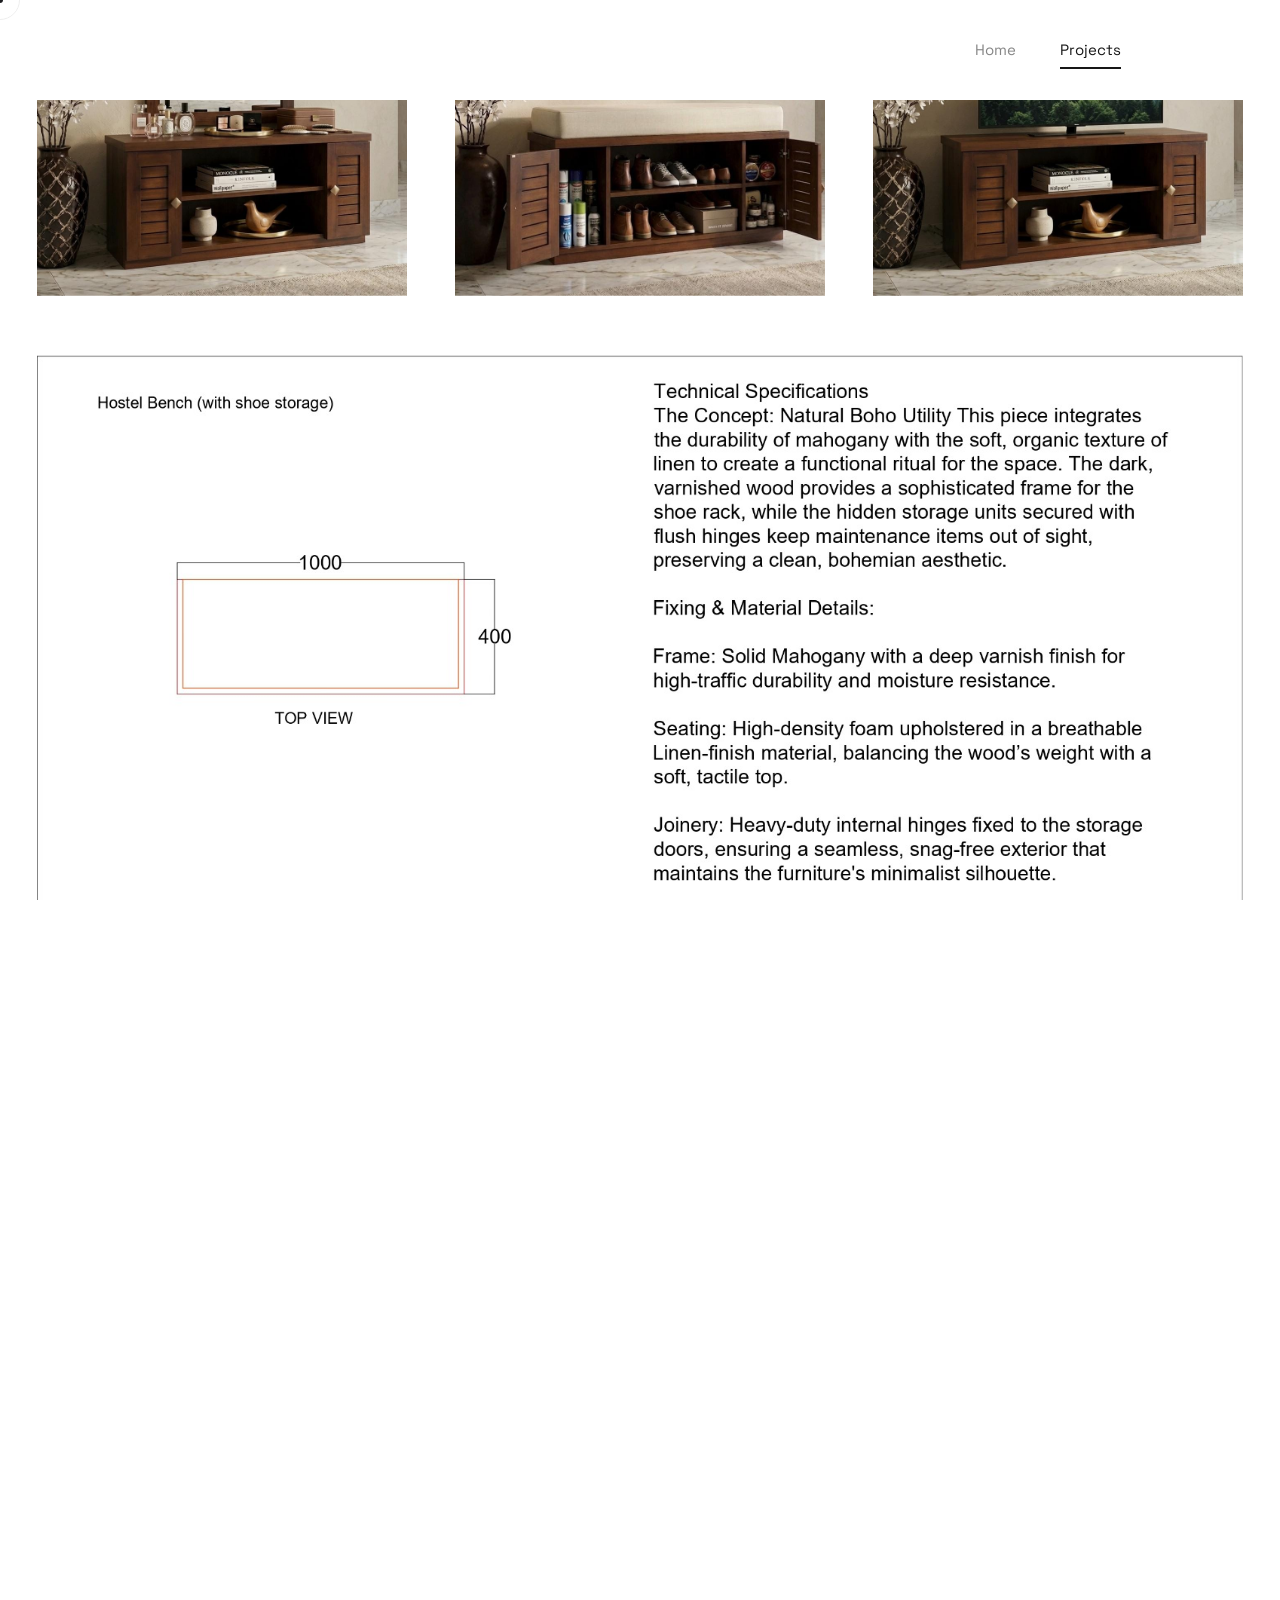
==== furniture-project.html @ e531a56d "Add files via upload" ====
<!DOCTYPE html>
<html lang="zxx">

<head>
    <meta charset="utf-8">
    <meta http-equiv="X-UA-Compatible" content="IE=edge">
    <meta name="viewport" content="width=device-width, initial-scale=1.0, user-scalable=0">

    <title>Fathima Mifrah | Portfolio | Furniture Project</title>

    <!--Favicon-->


    <!-- Bootstrap CSS -->
    <link href="assets/css/bootstrap.min.css" rel="stylesheet">
    <!-- Line Awesome CSS -->
    <link href="assets/css/line-awesome.min.css" rel="stylesheet">
    <!-- Font Awesome CSS -->
    <link href="assets/css/fontAwesomePro.css" rel="stylesheet">
    <!-- Animate CSS-->
    <link href="assets/css/animate.css" rel="stylesheet">
    <!-- Bar Filler CSS -->
    <link href="assets/css/barfiller.css" rel="stylesheet">
    <!-- Magnific Popup Video -->
    <link href="assets/css/magnific-popup.css" rel="stylesheet">
    <!-- Flaticon CSS -->
    <link href="assets/css/flaticon.css" rel="stylesheet">
    <!-- Owl Carousel CSS -->
    <link href="assets/css/owl.carousel.css" rel="stylesheet">
    <!-- Slick Slider CSS -->
    <link href="assets/css/slick.css" rel="stylesheet">
    <!-- Nice Select  -->
    <link href="assets/css/nice-select.css" rel="stylesheet">
    <!-- Back to Top -->
    <link href="assets/css/backToTop.css" rel="stylesheet">
    <!-- Metis Menu -->
    <link href="assets/css/metismenu.css" rel="stylesheet">
    <!-- Odometer CSS -->
    <link href="assets/css/odometer.min.css" rel="stylesheet">
    <!-- Style CSS -->
    <link href="assets/css/style.css" rel="stylesheet">


    <!-- jquery -->
    <script src="assets/js/jquery-3.6.0.min.js"></script>
</head>

<body>

    <!-- Pre-Loader -->
    <div id="loader"></div>

    <!-- Mouse Cursor  -->
    <div class="mouseCursor cursor-outer"></div>
    <div class="mouseCursor cursor-inner"><span>Drag</span></div>

    <div id="smooth-wrapper">

        <!-- Header Area  -->
        <div class="header-area">
            <div id="header-sticky">
                <div class="navigation">
                    <div class="container">
                        <div class="row align-items-center">
                            <div class="col-xl-5 col-lg-4 col-6">
                                <div class="logo">
                                    <a href="index.html" class="logo"></a>
                                </div>
                            </div>
                            <div class="col-xl-6 col-lg-7 d-none d-lg-block text-lg-end">
                                <div class="main-menu">
                                    <ul>
                                        <li><a class="navlink" href="index.html">Home</a>
                                        </li>
                                        <li class="active"><a class="navlink" href="#">Projects</a>
                                            <ul class="sub-menu">
                                                <li><a href="retail-project.html">Retail Project</a></li>
                                                <li><a href="hostel-project.html">Hostel Project</a></li>
                                                <li><a href="light-fittings.html">Light Fittings</a></li>
                                                <li><a href="furniture-project.html">Furniture Project</a></li>
                                            </ul>
                                        </li>
                                    </ul>
                                </div>
                            </div>
                            <!-- Mobile Menu -->
                            <div class="mobile-nav-bar col-6 d-block d-lg-none">
                                <div class="mobile-nav-wrap">
                                    <div id="hamburger">
                                        <i class="las la-bars"></i>
                                    </div>
                                    <!-- mobile menu - responsive menu  -->
                                    <div class="mobile-nav">
                                        <button type="button" class="close-nav">
                                            <i class="las la-times-circle"></i>
                                        </button>
                                        <nav class="sidebar-nav">
                                            <ul class="metismenu" id="mobile-menu">
                                                <li><a class="has-arrow" href="#">Homes</a>
                                                </li>
                                                <li><a class="has-arrow" href="#">projects</a>
                                                    <ul class="sub-menu">
                                                        <li><a href="retail-project.html">Retail Project</a></li>
                                                        <li><a href="hostel-project.html">Hostel Project</a></li>
                                                        <li><a href="light-fittings.html">Light Fittings</a></li>
                                                        <li><a href="furniture-project.html">Furniture Project</a></li>
                                                    </ul>
                                                </li>
                                            </ul>
                                        </nav>
                                        <div class="action-bar">
                                            <a href="mailto:mifrahmunzir18@gmail.com"><i
                                                    class="las la-envelope"></i>mifrahmunzir18@gmail.com</a>
                                            <a href="tel:+94707509409"><i class="fal fa-phone"></i>0707509409</a>
                                        </div>
                                    </div>
                                </div>
                            </div>
                        </div>
                    </div>
                </div>
            </div>
        </div>

        <div id="smooth-content">


            <!-- Project Details  -->
            <div class="project-details-wrap section-padding pt-0">
                <div class="container">
                    <div class="row gx-5 justify-content-around align-items-end mt-30">
                        <div class="col-xl-5 col-lg-6">
                            <div class="project-bg">
                                <img src="assets/img/project/furniture-5.jpeg" alt="">
                            </div>
                        </div>
                        <div class="col-xl-6 col-lg-6">
                            <div class="project-details-inner">
                                <div class="section-title">
                                    <h2>FURNITURE PROJECT</h2>
                                </div>
                                <div class="project-details-info">
                                    <div class="single-info">
                                        <h4>The Concept:</h4>
                                        <p>Natural Boho Utility This piece integrates the durability of mahogany with the soft, organic texture of linen to create a functional ritual for the space. The dark, varnished wood provides a sophisticated frame for the shoe rack, while the hidden storage units-secured with flush 
                                            hinges-keep maintenance items out of sight, preserving a clean, bohemian aesthetic.</p>
                                    </div>
                                    <div class="single-info">
                                        <h4>Fixing & Material Details:</h4>
                                        <p>Frame: Solid Mahogany with a deep varnish finish for high-traffic durability and moisture resistance.</p>
                                    </div>
                                </div>
                                <div class="project-desc">
                                    <p>
                                    </p>
                                </div>
                            </div>
                        </div>
                    </div>
                    
                    <div class="challenge-section section-padding pt-80">
                        <div class="row">
                            <div class="col-xl-12 text-end">
                            </div>
                            <div class="col-xl-12 col-lg-10">
                                <div class="section-title">
                                    <h2>The Earth Bench Credenza</h2>
                                </div>
                            </div>
                        </div>
                        <div class="row gx-5 align-items-end">
                            <div class="col-xl-4 col-lg-6 col-md-6">
                                <div class="challenge-img-two">
                                    <img src="assets/img/project/furniture-8.jpeg" alt="">
                                </div>
                            </div>
                            <div class="col-xl-4 col-lg-6 col-md-6">
                                <div class="challenge-img-two">
                                    <img src="assets/img/project/furniture-7.jpeg" alt="">
                                </div>
                            </div>
                            <div class="col-xl-4 col-lg-6 col-md-6">
                                <div class="challenge-img-two">
                                    <img src="assets/img/project/furniture-6.jpeg" alt="">
                                </div>
                            </div>
                            <div class="col-xl-12 col-lg-6 col-md-6">
                                <div class="challenge-img-two">
                                    <img src="assets/img/project/furniture-details-1.jpeg" alt="">
                                </div>
                            </div>
                        </div>
                    </div>
                    <hr>
                    <div class="challenge-section section-padding pt-50">
                        <div class="row">
                            <div class="col-xl-12 text-end">
                            </div>
                            <div class="col-xl-12 col-lg-10">
                                <div class="section-title">
                                    <h2>The Terra Mahogany Table</h2>
                                </div>
                            </div>
                        </div>
                        <div class="row gx-5 align-items-end">
                            <div class="col-xl-4 col-lg-6 col-md-6">
                                <div class="challenge-img-two">
                                    <img src="assets/img/project/furniture-9.jpeg" alt="">
                                </div>
                            </div>
                            <div class="col-xl-4 col-lg-6 col-md-6">
                                <div class="challenge-img-two">
                                    <img src="assets/img/project/furniture-10.jpeg" alt="">
                                </div>
                            </div>
                            <div class="col-xl-4 col-lg-6 col-md-6">
                                <div class="challenge-img-two">
                                    <img src="assets/img/project/furniture-11.jpeg" alt="">
                                </div>
                            </div>
                            <div class="col-xl-12 col-lg-6 col-md-6">
                                <div class="challenge-img-two">
                                    <img src="assets/img/project/furniture-details-2.jpeg" alt="">
                                </div>
                            </div>
                        </div>
                    </div>

                </div>
            </div>

            <!-- Footer Area -->
            <footer class="footer-area">
                <div class="container">
                    <div class="footer-up">
                        <div class="row gy-5">
                            <div class="col-lg-6 col-md-6 col-sm-12">
                                <a href="index.html" class="logo">Fathima Mifrah</a>
                                <p>Interior Architecture Portfolio
                                </p>
                            </div>
                            <div class="col-lg-6 col-md-6">
                                <div class="company-email">
                                    <a href="mailto:mifrahmunzir18@gmail.com">mifrahmunzir18@gmail.com</a>
                                </div>
                                <div class="phone-number">
                                    <a href="tel:+94707509409">0707509409</a>
                                </div>

                            </div>

                        </div>
                    </div>
                </div>
            </footer>


        </div>
    </div>

    <!-- back to top start -->
    <div class="progress-wrap">
        <svg class="progress-circle svg-content" width="100%" height="100%" viewBox="-1 -1 102 102">
            <path d="M50,1 a49,49 0 0,1 0,98 a49,49 0 0,1 0,-98" />
        </svg>
    </div>

    <!-- Popper JS -->
    <script src="assets/js/popper.min.js"></script>
    <!-- Bootstrap JS -->
    <script src="assets/js/bootstrap.min.js"></script>
    <!-- Wow JS -->
    <script src="assets/js/wow.min.js"></script>
    <!-- Pure Counter JS -->
    <script src="assets/js/pure-counter.js"></script>
    <!-- Owl Carousel JS -->
    <script src="assets/js/owl.carousel.min.js"></script>
    <!-- Slick Slider JS -->
    <script src="assets/js/slick.min.js"></script>
    <!-- Magnific Popup JS -->
    <script src="assets/js/magnific-popup.min.js"></script>
    <!-- Isotope JS -->
    <script src="assets/js/isotope-3.0.6-min.js"></script>
    <!-- Nice Select JS -->
    <script src="assets/js/jquery.nice-select.min.js"></script>
    <!-- Back To Top JS -->
    <script src="assets/js/backToTop.js"></script>
    <!-- Metis Menu JS -->
    <script src="assets/js/metismenu.js"></script>
    <!-- Progress Bar JS -->
    <script src="assets/js/jquery.barfiller.js"></script>
    <!-- Appear JS -->
    <script src="assets/js/jquery.appear.min.js"></script>
    <!-- Odometer JS -->
    <script src="assets/js/odometer.min.js"></script>
    <!-- GSAP Animation JS -->
    <script src="assets/js/gsap.min.js"></script>
    <script src="assets/js/gsap-scroll-to-plugin.js"></script>
    <script src="assets/js/SplitText.min.js"></script>
    <script src="assets/js/ScrollSmoother.min.js"></script>
    <script src="assets/js/ScrollTrigger.min.js"></script>
    <script src="assets/js/smoother-script.js"></script>
    <script src="assets/js/heading-animation.js"></script>
    <script src="assets/js/paragraph-animation.js"></script>
    <!-- Main JS -->
    <script src="assets/js/main.js"></script>

</body>

</html>
---- assets/css/line-awesome.min.css ----
.la,
.lab,
.lad,
.lal,
.lar,
.las {
    -moz-osx-font-smoothing: grayscale;
    -webkit-font-smoothing: antialiased;
    display: inline-block;
    font-style: normal;
    font-variant: normal;
    text-rendering: auto;
    line-height: 1
}

.la-lg {
    font-size: 1.33333em;
    line-height: .75em;
    vertical-align: -.0667em
}

.la-xs {
    font-size: .75em
}

.la-sm {
    font-size: .875em
}

.la-1x {
    font-size: 1em
}

.la-2x {
    font-size: 2em
}

.la-3x {
    font-size: 3em
}

.la-4x {
    font-size: 4em
}

.la-5x {
    font-size: 5em
}

.la-6x {
    font-size: 6em
}

.la-7x {
    font-size: 7em
}

.la-8x {
    font-size: 8em
}

.la-9x {
    font-size: 9em
}

.la-10x {
    font-size: 10em
}

.la-fw {
    text-align: center;
    width: 1.25em
}

.la-ul {
    list-style-type: none;
    margin-left: 2.5em;
    padding-left: 0
}

.la-ul>li {
    position: relative
}

.la-li {
    left: -2em;
    position: absolute;
    text-align: center;
    width: 2em;
    line-height: inherit
}

.la-border {
    border: solid .08em #eee;
    border-radius: .1em;
    padding: .2em .25em .15em
}

.la-pull-left {
    float: left
}

.la-pull-right {
    float: right
}

.la.la-pull-left,
.lab.la-pull-left,
.lal.la-pull-left,
.lar.la-pull-left,
.las.la-pull-left {
    margin-right: .3em
}

.la.la-pull-right,
.lab.la-pull-right,
.lal.la-pull-right,
.lar.la-pull-right,
.las.la-pull-right {
    margin-left: .3em
}

.la-spin {
    -webkit-animation: la-spin 2s infinite linear;
    animation: la-spin 2s infinite linear
}

.la-pulse {
    -webkit-animation: la-spin 1s infinite steps(8);
    animation: la-spin 1s infinite steps(8)
}

@-webkit-keyframes la-spin {
    0% {
        -webkit-transform: rotate(0);
        transform: rotate(0)
    }

    100% {
        -webkit-transform: rotate(360deg);
        transform: rotate(360deg)
    }
}

@keyframes la-spin {
    0% {
        -webkit-transform: rotate(0);
        transform: rotate(0)
    }

    100% {
        -webkit-transform: rotate(360deg);
        transform: rotate(360deg)
    }
}

.la-rotate-90 {
    -webkit-transform: rotate(90deg);
    transform: rotate(90deg)
}

.la-rotate-180 {
    -webkit-transform: rotate(180deg);
    transform: rotate(180deg)
}

.la-rotate-270 {
    -webkit-transform: rotate(270deg);
    transform: rotate(270deg)
}

.la-flip-horizontal {
    -webkit-transform: scale(-1, 1);
    transform: scale(-1, 1)
}

.la-flip-vertical {
    -webkit-transform: scale(1, -1);
    transform: scale(1, -1)
}

.la-flip-both,
.la-flip-horizontal.la-flip-vertical {
    -webkit-transform: scale(-1, -1);
    transform: scale(-1, -1)
}

:root .la-flip-both,
:root .la-flip-horizontal,
:root .la-flip-vertical,
:root .la-rotate-180,
:root .la-rotate-270,
:root .la-rotate-90 {
    -webkit-filter: none;
    filter: none
}

.la-stack {
    display: inline-block;
    height: 2em;
    line-height: 2em;
    position: relative;
    vertical-align: middle;
    width: 2.5em
}

.la-stack-1x,
.la-stack-2x {
    left: 0;
    position: absolute;
    text-align: center;
    width: 100%
}

.la-stack-1x {
    line-height: inherit
}

.la-stack-2x {
    font-size: 2em
}

.la-inverse {
    color: #fff
}

.la-500px:before {
    content: "\f26e"
}

.la-accessible-icon:before {
    content: "\f368"
}

.la-accusoft:before {
    content: "\f369"
}

.la-acquisitions-incorporated:before {
    content: "\f6af"
}

.la-ad:before {
    content: "\f641"
}

.la-address-book:before {
    content: "\f2b9"
}

.la-address-card:before {
    content: "\f2bb"
}

.la-adjust:before {
    content: "\f042"
}

.la-adn:before {
    content: "\f170"
}

.la-adobe:before {
    content: "\f778"
}

.la-adversal:before {
    content: "\f36a"
}

.la-affiliatetheme:before {
    content: "\f36b"
}

.la-air-freshener:before {
    content: "\f5d0"
}

.la-airbnb:before {
    content: "\f834"
}

.la-algolia:before {
    content: "\f36c"
}

.la-align-center:before {
    content: "\f037"
}

.la-align-justify:before {
    content: "\f039"
}

.la-align-left:before {
    content: "\f036"
}

.la-align-right:before {
    content: "\f038"
}

.la-alipay:before {
    content: "\f642"
}

.la-allergies:before {
    content: "\f461"
}

.la-amazon:before {
    content: "\f270"
}

.la-amazon-pay:before {
    content: "\f42c"
}

.la-ambulance:before {
    content: "\f0f9"
}

.la-american-sign-language-interpreting:before {
    content: "\f2a3"
}

.la-amilia:before {
    content: "\f36d"
}

.la-anchor:before {
    content: "\f13d"
}

.la-android:before {
    content: "\f17b"
}

.la-angellist:before {
    content: "\f209"
}

.la-angle-double-down:before {
    content: "\f103"
}

.la-angle-double-left:before {
    content: "\f100"
}

.la-angle-double-right:before {
    content: "\f101"
}

.la-angle-double-up:before {
    content: "\f102"
}

.la-angle-down:before {
    content: "\f107"
}

.la-angle-left:before {
    content: "\f104"
}

.la-angle-right:before {
    content: "\f105"
}

.la-angle-up:before {
    content: "\f106"
}

.la-angry:before {
    content: "\f556"
}

.la-angrycreative:before {
    content: "\f36e"
}

.la-angular:before {
    content: "\f420"
}

.la-ankh:before {
    content: "\f644"
}

.la-app-store:before {
    content: "\f36f"
}

.la-app-store-ios:before {
    content: "\f370"
}

.la-apper:before {
    content: "\f371"
}

.la-apple:before {
    content: "\f179"
}

.la-apple-alt:before {
    content: "\f5d1"
}

.la-apple-pay:before {
    content: "\f415"
}

.la-archive:before {
    content: "\f187"
}

.la-archway:before {
    content: "\f557"
}

.la-arrow-alt-circle-down:before {
    content: "\f358"
}

.la-arrow-alt-circle-left:before {
    content: "\f359"
}

.la-arrow-alt-circle-right:before {
    content: "\f35a"
}

.la-arrow-alt-circle-up:before {
    content: "\f35b"
}

.la-arrow-circle-down:before {
    content: "\f0ab"
}

.la-arrow-circle-left:before {
    content: "\f0a8"
}

.la-arrow-circle-right:before {
    content: "\f0a9"
}

.la-arrow-circle-up:before {
    content: "\f0aa"
}

.la-arrow-down:before {
    content: "\f063"
}

.la-arrow-left:before {
    content: "\f060"
}

.la-arrow-right:before {
    content: "\f061"
}

.la-arrow-up:before {
    content: "\f062"
}

.la-arrows-alt:before {
    content: "\f0b2"
}

.la-arrows-alt-h:before {
    content: "\f337"
}

.la-arrows-alt-v:before {
    content: "\f338"
}

.la-artstation:before {
    content: "\f77a"
}

.la-assistive-listening-systems:before {
    content: "\f2a2"
}

.la-asterisk:before {
    content: "\f069"
}

.la-asymmetrik:before {
    content: "\f372"
}

.la-at:before {
    content: "\f1fa"
}

.la-atlas:before {
    content: "\f558"
}

.la-atlassian:before {
    content: "\f77b"
}

.la-atom:before {
    content: "\f5d2"
}

.la-audible:before {
    content: "\f373"
}

.la-audio-description:before {
    content: "\f29e"
}

.la-autoprefixer:before {
    content: "\f41c"
}

.la-avianex:before {
    content: "\f374"
}

.la-aviato:before {
    content: "\f421"
}

.la-award:before {
    content: "\f559"
}

.la-aws:before {
    content: "\f375"
}

.la-baby:before {
    content: "\f77c"
}

.la-baby-carriage:before {
    content: "\f77d"
}

.la-backspace:before {
    content: "\f55a"
}

.la-backward:before {
    content: "\f04a"
}

.la-bacon:before {
    content: "\f7e5"
}

.la-balance-scale:before {
    content: "\f24e"
}

.la-balance-scale-left:before {
    content: "\f515"
}

.la-balance-scale-right:before {
    content: "\f516"
}

.la-ban:before {
    content: "\f05e"
}

.la-band-aid:before {
    content: "\f462"
}

.la-bandcamp:before {
    content: "\f2d5"
}

.la-barcode:before {
    content: "\f02a"
}

.la-bars:before {
    content: "\f0c9"
}

.la-baseball-ball:before {
    content: "\f433"
}

.la-basketball-ball:before {
    content: "\f434"
}

.la-bath:before {
    content: "\f2cd"
}

.la-battery-empty:before {
    content: "\f244"
}

.la-battery-full:before {
    content: "\f240"
}

.la-battery-half:before {
    content: "\f242"
}

.la-battery-quarter:before {
    content: "\f243"
}

.la-battery-three-quarters:before {
    content: "\f241"
}

.la-battle-net:before {
    content: "\f835"
}

.la-bed:before {
    content: "\f236"
}

.la-beer:before {
    content: "\f0fc"
}

.la-behance:before {
    content: "\f1b4"
}

.la-behance-square:before {
    content: "\f1b5"
}

.la-bell:before {
    content: "\f0f3"
}

.la-bell-slash:before {
    content: "\f1f6"
}

.la-bezier-curve:before {
    content: "\f55b"
}

.la-bible:before {
    content: "\f647"
}

.la-bicycle:before {
    content: "\f206"
}

.la-biking:before {
    content: "\f84a"
}

.la-bimobject:before {
    content: "\f378"
}

.la-binoculars:before {
    content: "\f1e5"
}

.la-biohazard:before {
    content: "\f780"
}

.la-birthday-cake:before {
    content: "\f1fd"
}

.la-bitbucket:before {
    content: "\f171"
}

.la-bitcoin:before {
    content: "\f379"
}

.la-bity:before {
    content: "\f37a"
}

.la-black-tie:before {
    content: "\f27e"
}

.la-blackberry:before {
    content: "\f37b"
}

.la-blender:before {
    content: "\f517"
}

.la-blender-phone:before {
    content: "\f6b6"
}

.la-blind:before {
    content: "\f29d"
}

.la-blog:before {
    content: "\f781"
}

.la-blogger:before {
    content: "\f37c"
}

.la-blogger-b:before {
    content: "\f37d"
}

.la-bluetooth:before {
    content: "\f293"
}

.la-bluetooth-b:before {
    content: "\f294"
}

.la-bold:before {
    content: "\f032"
}

.la-bolt:before {
    content: "\f0e7"
}

.la-bomb:before {
    content: "\f1e2"
}

.la-bone:before {
    content: "\f5d7"
}

.la-bong:before {
    content: "\f55c"
}

.la-book:before {
    content: "\f02d"
}

.la-book-dead:before {
    content: "\f6b7"
}

.la-book-medical:before {
    content: "\f7e6"
}

.la-book-open:before {
    content: "\f518"
}

.la-book-reader:before {
    content: "\f5da"
}

.la-bookmark:before {
    content: "\f02e"
}

.la-bootstrap:before {
    content: "\f836"
}

.la-border-all:before {
    content: "\f84c"
}

.la-border-none:before {
    content: "\f850"
}

.la-border-style:before {
    content: "\f853"
}

.la-bowling-ball:before {
    content: "\f436"
}

.la-box:before {
    content: "\f466"
}

.la-box-open:before {
    content: "\f49e"
}

.la-boxes:before {
    content: "\f468"
}

.la-braille:before {
    content: "\f2a1"
}

.la-brain:before {
    content: "\f5dc"
}

.la-bread-slice:before {
    content: "\f7ec"
}

.la-briefcase:before {
    content: "\f0b1"
}

.la-briefcase-medical:before {
    content: "\f469"
}

.la-broadcast-tower:before {
    content: "\f519"
}

.la-broom:before {
    content: "\f51a"
}

.la-brush:before {
    content: "\f55d"
}

.la-btc:before {
    content: "\f15a"
}

.la-buffer:before {
    content: "\f837"
}

.la-bug:before {
    content: "\f188"
}

.la-building:before {
    content: "\f1ad"
}

.la-bullhorn:before {
    content: "\f0a1"
}

.la-bullseye:before {
    content: "\f140"
}

.la-burn:before {
    content: "\f46a"
}

.la-buromobelexperte:before {
    content: "\f37f"
}

.la-bus:before {
    content: "\f207"
}

.la-bus-alt:before {
    content: "\f55e"
}

.la-business-time:before {
    content: "\f64a"
}

.la-buy-n-large:before {
    content: "\f8a6"
}

.la-buysellads:before {
    content: "\f20d"
}

.la-calculator:before {
    content: "\f1ec"
}

.la-calendar:before {
    content: "\f133"
}

.la-calendar-alt:before {
    content: "\f073"
}

.la-calendar-check:before {
    content: "\f274"
}

.la-calendar-day:before {
    content: "\f783"
}

.la-calendar-minus:before {
    content: "\f272"
}

.la-calendar-plus:before {
    content: "\f271"
}

.la-calendar-times:before {
    content: "\f273"
}

.la-calendar-week:before {
    content: "\f784"
}

.la-camera:before {
    content: "\f030"
}

.la-camera-retro:before {
    content: "\f083"
}

.la-campground:before {
    content: "\f6bb"
}

.la-canadian-maple-leaf:before {
    content: "\f785"
}

.la-candy-cane:before {
    content: "\f786"
}

.la-cannabis:before {
    content: "\f55f"
}

.la-capsules:before {
    content: "\f46b"
}

.la-car:before {
    content: "\f1b9"
}

.la-car-alt:before {
    content: "\f5de"
}

.la-car-battery:before {
    content: "\f5df"
}

.la-car-crash:before {
    content: "\f5e1"
}

.la-car-side:before {
    content: "\f5e4"
}

.la-caret-down:before {
    content: "\f0d7"
}

.la-caret-left:before {
    content: "\f0d9"
}

.la-caret-right:before {
    content: "\f0da"
}

.la-caret-square-down:before {
    content: "\f150"
}

.la-caret-square-left:before {
    content: "\f191"
}

.la-caret-square-right:before {
    content: "\f152"
}

.la-caret-square-up:before {
    content: "\f151"
}

.la-caret-up:before {
    content: "\f0d8"
}

.la-carrot:before {
    content: "\f787"
}

.la-cart-arrow-down:before {
    content: "\f218"
}

.la-cart-plus:before {
    content: "\f217"
}

.la-cash-register:before {
    content: "\f788"
}

.la-cat:before {
    content: "\f6be"
}

.la-cc-amazon-pay:before {
    content: "\f42d"
}

.la-cc-amex:before {
    content: "\f1f3"
}

.la-cc-apple-pay:before {
    content: "\f416"
}

.la-cc-diners-club:before {
    content: "\f24c"
}

.la-cc-discover:before {
    content: "\f1f2"
}

.la-cc-jcb:before {
    content: "\f24b"
}

.la-cc-mastercard:before {
    content: "\f1f1"
}

.la-cc-paypal:before {
    content: "\f1f4"
}

.la-cc-stripe:before {
    content: "\f1f5"
}

.la-cc-visa:before {
    content: "\f1f0"
}

.la-centercode:before {
    content: "\f380"
}

.la-centos:before {
    content: "\f789"
}

.la-certificate:before {
    content: "\f0a3"
}

.la-chair:before {
    content: "\f6c0"
}

.la-chalkboard:before {
    content: "\f51b"
}

.la-chalkboard-teacher:before {
    content: "\f51c"
}

.la-charging-station:before {
    content: "\f5e7"
}

.la-chart-area:before {
    content: "\f1fe"
}

.la-chart-bar:before {
    content: "\f080"
}

.la-chart-line:before {
    content: "\f201"
}

.la-chart-pie:before {
    content: "\f200"
}

.la-check:before {
    content: "\f00c"
}

.la-check-circle:before {
    content: "\f058"
}

.la-check-double:before {
    content: "\f560"
}

.la-check-square:before {
    content: "\f14a"
}

.la-cheese:before {
    content: "\f7ef"
}

.la-chess:before {
    content: "\f439"
}

.la-chess-bishop:before {
    content: "\f43a"
}

.la-chess-board:before {
    content: "\f43c"
}

.la-chess-king:before {
    content: "\f43f"
}

.la-chess-knight:before {
    content: "\f441"
}

.la-chess-pawn:before {
    content: "\f443"
}

.la-chess-queen:before {
    content: "\f445"
}

.la-chess-rook:before {
    content: "\f447"
}

.la-chevron-circle-down:before {
    content: "\f13a"
}

.la-chevron-circle-left:before {
    content: "\f137"
}

.la-chevron-circle-right:before {
    content: "\f138"
}

.la-chevron-circle-up:before {
    content: "\f139"
}

.la-chevron-down:before {
    content: "\f078"
}

.la-chevron-left:before {
    content: "\f053"
}

.la-chevron-right:before {
    content: "\f054"
}

.la-chevron-up:before {
    content: "\f077"
}

.la-child:before {
    content: "\f1ae"
}

.la-chrome:before {
    content: "\f268"
}

.la-chromecast:before {
    content: "\f838"
}

.la-church:before {
    content: "\f51d"
}

.la-circle:before {
    content: "\f111"
}

.la-circle-notch:before {
    content: "\f1ce"
}

.la-city:before {
    content: "\f64f"
}

.la-clinic-medical:before {
    content: "\f7f2"
}

.la-clipboard:before {
    content: "\f328"
}

.la-clipboard-check:before {
    content: "\f46c"
}

.la-clipboard-list:before {
    content: "\f46d"
}

.la-clock:before {
    content: "\f017"
}

.la-clone:before {
    content: "\f24d"
}

.la-closed-captioning:before {
    content: "\f20a"
}

.la-cloud:before {
    content: "\f0c2"
}

.la-cloud-download-alt:before {
    content: "\f381"
}

.la-cloud-meatball:before {
    content: "\f73b"
}

.la-cloud-moon:before {
    content: "\f6c3"
}

.la-cloud-moon-rain:before {
    content: "\f73c"
}

.la-cloud-rain:before {
    content: "\f73d"
}

.la-cloud-showers-heavy:before {
    content: "\f740"
}

.la-cloud-sun:before {
    content: "\f6c4"
}

.la-cloud-sun-rain:before {
    content: "\f743"
}

.la-cloud-upload-alt:before {
    content: "\f382"
}

.la-cloudscale:before {
    content: "\f383"
}

.la-cloudsmith:before {
    content: "\f384"
}

.la-cloudversify:before {
    content: "\f385"
}

.la-cocktail:before {
    content: "\f561"
}

.la-code:before {
    content: "\f121"
}

.la-code-branch:before {
    content: "\f126"
}

.la-codepen:before {
    content: "\f1cb"
}

.la-codiepie:before {
    content: "\f284"
}

.la-coffee:before {
    content: "\f0f4"
}

.la-cog:before {
    content: "\f013"
}

.la-cogs:before {
    content: "\f085"
}

.la-coins:before {
    content: "\f51e"
}

.la-columns:before {
    content: "\f0db"
}

.la-comment:before {
    content: "\f075"
}

.la-comment-alt:before {
    content: "\f27a"
}

.la-comment-dollar:before {
    content: "\f651"
}

.la-comment-dots:before {
    content: "\f4ad"
}

.la-comment-medical:before {
    content: "\f7f5"
}

.la-comment-slash:before {
    content: "\f4b3"
}

.la-comments:before {
    content: "\f086"
}

.la-comments-dollar:before {
    content: "\f653"
}

.la-compact-disc:before {
    content: "\f51f"
}

.la-compass:before {
    content: "\f14e"
}

.la-compress:before {
    content: "\f066"
}

.la-compress-arrows-alt:before {
    content: "\f78c"
}

.la-concierge-bell:before {
    content: "\f562"
}

.la-confluence:before {
    content: "\f78d"
}

.la-connectdevelop:before {
    content: "\f20e"
}

.la-contao:before {
    content: "\f26d"
}

.la-cookie:before {
    content: "\f563"
}

.la-cookie-bite:before {
    content: "\f564"
}

.la-copy:before {
    content: "\f0c5"
}

.la-copyright:before {
    content: "\f1f9"
}

.la-cotton-bureau:before {
    content: "\f89e"
}

.la-couch:before {
    content: "\f4b8"
}

.la-cpanel:before {
    content: "\f388"
}

.la-creative-commons:before {
    content: "\f25e"
}

.la-creative-commons-by:before {
    content: "\f4e7"
}

.la-creative-commons-nc:before {
    content: "\f4e8"
}

.la-creative-commons-nc-eu:before {
    content: "\f4e9"
}

.la-creative-commons-nc-jp:before {
    content: "\f4ea"
}

.la-creative-commons-nd:before {
    content: "\f4eb"
}

.la-creative-commons-pd:before {
    content: "\f4ec"
}

.la-creative-commons-pd-alt:before {
    content: "\f4ed"
}

.la-creative-commons-remix:before {
    content: "\f4ee"
}

.la-creative-commons-sa:before {
    content: "\f4ef"
}

.la-creative-commons-sampling:before {
    content: "\f4f0"
}

.la-creative-commons-sampling-plus:before {
    content: "\f4f1"
}

.la-creative-commons-share:before {
    content: "\f4f2"
}

.la-creative-commons-zero:before {
    content: "\f4f3"
}

.la-credit-card:before {
    content: "\f09d"
}

.la-critical-role:before {
    content: "\f6c9"
}

.la-crop:before {
    content: "\f125"
}

.la-crop-alt:before {
    content: "\f565"
}

.la-cross:before {
    content: "\f654"
}

.la-crosshairs:before {
    content: "\f05b"
}

.la-crow:before {
    content: "\f520"
}

.la-crown:before {
    content: "\f521"
}

.la-crutch:before {
    content: "\f7f7"
}

.la-css3:before {
    content: "\f13c"
}

.la-css3-alt:before {
    content: "\f38b"
}

.la-cube:before {
    content: "\f1b2"
}

.la-cubes:before {
    content: "\f1b3"
}

.la-cut:before {
    content: "\f0c4"
}

.la-cuttlefish:before {
    content: "\f38c"
}

.la-d-and-d:before {
    content: "\f38d"
}

.la-d-and-d-beyond:before {
    content: "\f6ca"
}

.la-dashcube:before {
    content: "\f210"
}

.la-database:before {
    content: "\f1c0"
}

.la-deaf:before {
    content: "\f2a4"
}

.la-delicious:before {
    content: "\f1a5"
}

.la-democrat:before {
    content: "\f747"
}

.la-deploydog:before {
    content: "\f38e"
}

.la-deskpro:before {
    content: "\f38f"
}

.la-desktop:before {
    content: "\f108"
}

.la-dev:before {
    content: "\f6cc"
}

.la-deviantart:before {
    content: "\f1bd"
}

.la-dharmachakra:before {
    content: "\f655"
}

.la-dhl:before {
    content: "\f790"
}

.la-diagnoses:before {
    content: "\f470"
}

.la-diaspora:before {
    content: "\f791"
}

.la-dice:before {
    content: "\f522"
}

.la-dice-d20:before {
    content: "\f6cf"
}

.la-dice-d6:before {
    content: "\f6d1"
}

.la-dice-five:before {
    content: "\f523"
}

.la-dice-four:before {
    content: "\f524"
}

.la-dice-one:before {
    content: "\f525"
}

.la-dice-six:before {
    content: "\f526"
}

.la-dice-three:before {
    content: "\f527"
}

.la-dice-two:before {
    content: "\f528"
}

.la-digg:before {
    content: "\f1a6"
}

.la-digital-ocean:before {
    content: "\f391"
}

.la-digital-tachograph:before {
    content: "\f566"
}

.la-directions:before {
    content: "\f5eb"
}

.la-discord:before {
    content: "\f392"
}

.la-discourse:before {
    content: "\f393"
}

.la-divide:before {
    content: "\f529"
}

.la-dizzy:before {
    content: "\f567"
}

.la-dna:before {
    content: "\f471"
}

.la-dochub:before {
    content: "\f394"
}

.la-docker:before {
    content: "\f395"
}

.la-dog:before {
    content: "\f6d3"
}

.la-dollar-sign:before {
    content: "\f155"
}

.la-dolly:before {
    content: "\f472"
}

.la-dolly-flatbed:before {
    content: "\f474"
}

.la-donate:before {
    content: "\f4b9"
}

.la-door-closed:before {
    content: "\f52a"
}

.la-door-open:before {
    content: "\f52b"
}

.la-dot-circle:before {
    content: "\f192"
}

.la-dove:before {
    content: "\f4ba"
}

.la-download:before {
    content: "\f019"
}

.la-draft2digital:before {
    content: "\f396"
}

.la-drafting-compass:before {
    content: "\f568"
}

.la-dragon:before {
    content: "\f6d5"
}

.la-draw-polygon:before {
    content: "\f5ee"
}

.la-dribbble:before {
    content: "\f17d"
}

.la-dribbble-square:before {
    content: "\f397"
}

.la-dropbox:before {
    content: "\f16b"
}

.la-drum:before {
    content: "\f569"
}

.la-drum-steelpan:before {
    content: "\f56a"
}

.la-drumstick-bite:before {
    content: "\f6d7"
}

.la-drupal:before {
    content: "\f1a9"
}

.la-dumbbell:before {
    content: "\f44b"
}

.la-dumpster:before {
    content: "\f793"
}

.la-dumpster-fire:before {
    content: "\f794"
}

.la-dungeon:before {
    content: "\f6d9"
}

.la-dyalog:before {
    content: "\f399"
}

.la-earlybirds:before {
    content: "\f39a"
}

.la-ebay:before {
    content: "\f4f4"
}

.la-edge:before {
    content: "\f282"
}

.la-edit:before {
    content: "\f044"
}

.la-egg:before {
    content: "\f7fb"
}

.la-eject:before {
    content: "\f052"
}

.la-elementor:before {
    content: "\f430"
}

.la-ellipsis-h:before {
    content: "\f141"
}

.la-ellipsis-v:before {
    content: "\f142"
}

.la-ello:before {
    content: "\f5f1"
}

.la-ember:before {
    content: "\f423"
}

.la-empire:before {
    content: "\f1d1"
}

.la-envelope:before {
    content: "\f0e0"
}

.la-envelope-open:before {
    content: "\f2b6"
}

.la-envelope-open-text:before {
    content: "\f658"
}

.la-envelope-square:before {
    content: "\f199"
}

.la-envira:before {
    content: "\f299"
}

.la-equals:before {
    content: "\f52c"
}

.la-eraser:before {
    content: "\f12d"
}

.la-erlang:before {
    content: "\f39d"
}

.la-ethereum:before {
    content: "\f42e"
}

.la-ethernet:before {
    content: "\f796"
}

.la-etsy:before {
    content: "\f2d7"
}

.la-euro-sign:before {
    content: "\f153"
}

.la-evernote:before {
    content: "\f839"
}

.la-exchange-alt:before {
    content: "\f362"
}

.la-exclamation:before {
    content: "\f12a"
}

.la-exclamation-circle:before {
    content: "\f06a"
}

.la-exclamation-triangle:before {
    content: "\f071"
}

.la-expand:before {
    content: "\f065"
}

.la-expand-arrows-alt:before {
    content: "\f31e"
}

.la-expeditedssl:before {
    content: "\f23e"
}

.la-external-link-alt:before {
    content: "\f35d"
}

.la-external-link-square-alt:before {
    content: "\f360"
}

.la-eye:before {
    content: "\f06e"
}

.la-eye-dropper:before {
    content: "\f1fb"
}

.la-eye-slash:before {
    content: "\f070"
}

.la-facebook:before {
    content: "\f09a"
}

.la-facebook-f:before {
    content: "\f39e"
}

.la-facebook-messenger:before {
    content: "\f39f"
}

.la-facebook-square:before {
    content: "\f082"
}

.la-fan:before {
    content: "\f863"
}

.la-fantasy-flight-games:before {
    content: "\f6dc"
}

.la-fast-backward:before {
    content: "\f049"
}

.la-fast-forward:before {
    content: "\f050"
}

.la-fax:before {
    content: "\f1ac"
}

.la-feather:before {
    content: "\f52d"
}

.la-feather-alt:before {
    content: "\f56b"
}

.la-fedex:before {
    content: "\f797"
}

.la-fedora:before {
    content: "\f798"
}

.la-female:before {
    content: "\f182"
}

.la-fighter-jet:before {
    content: "\f0fb"
}

.la-figma:before {
    content: "\f799"
}

.la-file:before {
    content: "\f15b"
}

.la-file-alt:before {
    content: "\f15c"
}

.la-file-archive:before {
    content: "\f1c6"
}

.la-file-audio:before {
    content: "\f1c7"
}

.la-file-code:before {
    content: "\f1c9"
}

.la-file-contract:before {
    content: "\f56c"
}

.la-file-csv:before {
    content: "\f6dd"
}

.la-file-download:before {
    content: "\f56d"
}

.la-file-excel:before {
    content: "\f1c3"
}

.la-file-export:before {
    content: "\f56e"
}

.la-file-image:before {
    content: "\f1c5"
}

.la-file-import:before {
    content: "\f56f"
}

.la-file-invoice:before {
    content: "\f570"
}

.la-file-invoice-dollar:before {
    content: "\f571"
}

.la-file-medical:before {
    content: "\f477"
}

.la-file-medical-alt:before {
    content: "\f478"
}

.la-file-pdf:before {
    content: "\f1c1"
}

.la-file-powerpoint:before {
    content: "\f1c4"
}

.la-file-prescription:before {
    content: "\f572"
}

.la-file-signature:before {
    content: "\f573"
}

.la-file-upload:before {
    content: "\f574"
}

.la-file-video:before {
    content: "\f1c8"
}

.la-file-word:before {
    content: "\f1c2"
}

.la-fill:before {
    content: "\f575"
}

.la-fill-drip:before {
    content: "\f576"
}

.la-film:before {
    content: "\f008"
}

.la-filter:before {
    content: "\f0b0"
}

.la-fingerprint:before {
    content: "\f577"
}

.la-fire:before {
    content: "\f06d"
}

.la-fire-alt:before {
    content: "\f7e4"
}

.la-fire-extinguisher:before {
    content: "\f134"
}

.la-firefox:before {
    content: "\f269"
}

.la-first-aid:before {
    content: "\f479"
}

.la-first-order:before {
    content: "\f2b0"
}

.la-first-order-alt:before {
    content: "\f50a"
}

.la-firstdraft:before {
    content: "\f3a1"
}

.la-fish:before {
    content: "\f578"
}

.la-fist-raised:before {
    content: "\f6de"
}

.la-flag:before {
    content: "\f024"
}

.la-flag-checkered:before {
    content: "\f11e"
}

.la-flag-usa:before {
    content: "\f74d"
}

.la-flask:before {
    content: "\f0c3"
}

.la-flickr:before {
    content: "\f16e"
}

.la-flipboard:before {
    content: "\f44d"
}

.la-flushed:before {
    content: "\f579"
}

.la-fly:before {
    content: "\f417"
}

.la-folder:before {
    content: "\f07b"
}

.la-folder-minus:before {
    content: "\f65d"
}

.la-folder-open:before {
    content: "\f07c"
}

.la-folder-plus:before {
    content: "\f65e"
}

.la-font:before {
    content: "\f031"
}

.la-font-awesome:before {
    content: "\f2b4"
}

.la-font-awesome-alt:before {
    content: "\f35c"
}

.la-font-awesome-flag:before {
    content: "\f425"
}

.la-font-awesome-logo-full:before {
    content: "\f4e6"
}

.la-fonticons:before {
    content: "\f280"
}

.la-fonticons-fi:before {
    content: "\f3a2"
}

.la-football-ball:before {
    content: "\f44e"
}

.la-fort-awesome:before {
    content: "\f286"
}

.la-fort-awesome-alt:before {
    content: "\f3a3"
}

.la-forumbee:before {
    content: "\f211"
}

.la-forward:before {
    content: "\f04e"
}

.la-foursquare:before {
    content: "\f180"
}

.la-free-code-camp:before {
    content: "\f2c5"
}

.la-freebsd:before {
    content: "\f3a4"
}

.la-frog:before {
    content: "\f52e"
}

.la-frown:before {
    content: "\f119"
}

.la-frown-open:before {
    content: "\f57a"
}

.la-fulcrum:before {
    content: "\f50b"
}

.la-funnel-dollar:before {
    content: "\f662"
}

.la-futbol:before {
    content: "\f1e3"
}

.la-galactic-republic:before {
    content: "\f50c"
}

.la-galactic-senate:before {
    content: "\f50d"
}

.la-gamepad:before {
    content: "\f11b"
}

.la-gas-pump:before {
    content: "\f52f"
}

.la-gavel:before {
    content: "\f0e3"
}

.la-gem:before {
    content: "\f3a5"
}

.la-genderless:before {
    content: "\f22d"
}

.la-get-pocket:before {
    content: "\f265"
}

.la-gg:before {
    content: "\f260"
}

.la-gg-circle:before {
    content: "\f261"
}

.la-ghost:before {
    content: "\f6e2"
}

.la-gift:before {
    content: "\f06b"
}

.la-gifts:before {
    content: "\f79c"
}

.la-git:before {
    content: "\f1d3"
}

.la-git-alt:before {
    content: "\f841"
}

.la-git-square:before {
    content: "\f1d2"
}

.la-github:before {
    content: "\f09b"
}

.la-github-alt:before {
    content: "\f113"
}

.la-github-square:before {
    content: "\f092"
}

.la-gitkraken:before {
    content: "\f3a6"
}

.la-gitlab:before {
    content: "\f296"
}

.la-gitter:before {
    content: "\f426"
}

.la-glass-cheers:before {
    content: "\f79f"
}

.la-glass-martini:before {
    content: "\f000"
}

.la-glass-martini-alt:before {
    content: "\f57b"
}

.la-glass-whiskey:before {
    content: "\f7a0"
}

.la-glasses:before {
    content: "\f530"
}

.la-glide:before {
    content: "\f2a5"
}

.la-glide-g:before {
    content: "\f2a6"
}

.la-globe:before {
    content: "\f0ac"
}

.la-globe-africa:before {
    content: "\f57c"
}

.la-globe-americas:before {
    content: "\f57d"
}

.la-globe-asia:before {
    content: "\f57e"
}

.la-globe-europe:before {
    content: "\f7a2"
}

.la-gofore:before {
    content: "\f3a7"
}

.la-golf-ball:before {
    content: "\f450"
}

.la-goodreads:before {
    content: "\f3a8"
}

.la-goodreads-g:before {
    content: "\f3a9"
}

.la-google:before {
    content: "\f1a0"
}

.la-google-drive:before {
    content: "\f3aa"
}

.la-google-play:before {
    content: "\f3ab"
}

.la-google-plus:before {
    content: "\f2b3"
}

.la-google-plus-g:before {
    content: "\f0d5"
}

.la-google-plus-square:before {
    content: "\f0d4"
}

.la-google-wallet:before {
    content: "\f1ee"
}

.la-gopuram:before {
    content: "\f664"
}

.la-graduation-cap:before {
    content: "\f19d"
}

.la-gratipay:before {
    content: "\f184"
}

.la-grav:before {
    content: "\f2d6"
}

.la-greater-than:before {
    content: "\f531"
}

.la-greater-than-equal:before {
    content: "\f532"
}

.la-grimace:before {
    content: "\f57f"
}

.la-grin:before {
    content: "\f580"
}

.la-grin-alt:before {
    content: "\f581"
}

.la-grin-beam:before {
    content: "\f582"
}

.la-grin-beam-sweat:before {
    content: "\f583"
}

.la-grin-hearts:before {
    content: "\f584"
}

.la-grin-squint:before {
    content: "\f585"
}

.la-grin-squint-tears:before {
    content: "\f586"
}

.la-grin-stars:before {
    content: "\f587"
}

.la-grin-tears:before {
    content: "\f588"
}

.la-grin-tongue:before {
    content: "\f589"
}

.la-grin-tongue-squint:before {
    content: "\f58a"
}

.la-grin-tongue-wink:before {
    content: "\f58b"
}

.la-grin-wink:before {
    content: "\f58c"
}

.la-grip-horizontal:before {
    content: "\f58d"
}

.la-grip-lines:before {
    content: "\f7a4"
}

.la-grip-lines-vertical:before {
    content: "\f7a5"
}

.la-grip-vertical:before {
    content: "\f58e"
}

.la-gripfire:before {
    content: "\f3ac"
}

.la-grunt:before {
    content: "\f3ad"
}

.la-guitar:before {
    content: "\f7a6"
}

.la-gulp:before {
    content: "\f3ae"
}

.la-h-square:before {
    content: "\f0fd"
}

.la-hacker-news:before {
    content: "\f1d4"
}

.la-hacker-news-square:before {
    content: "\f3af"
}

.la-hackerrank:before {
    content: "\f5f7"
}

.la-hamburger:before {
    content: "\f805"
}

.la-hammer:before {
    content: "\f6e3"
}

.la-hamsa:before {
    content: "\f665"
}

.la-hand-holding:before {
    content: "\f4bd"
}

.la-hand-holding-heart:before {
    content: "\f4be"
}

.la-hand-holding-usd:before {
    content: "\f4c0"
}

.la-hand-lizard:before {
    content: "\f258"
}

.la-hand-middle-finger:before {
    content: "\f806"
}

.la-hand-paper:before {
    content: "\f256"
}

.la-hand-peace:before {
    content: "\f25b"
}

.la-hand-point-down:before {
    content: "\f0a7"
}

.la-hand-point-left:before {
    content: "\f0a5"
}

.la-hand-point-right:before {
    content: "\f0a4"
}

.la-hand-point-up:before {
    content: "\f0a6"
}

.la-hand-pointer:before {
    content: "\f25a"
}

.la-hand-rock:before {
    content: "\f255"
}

.la-hand-scissors:before {
    content: "\f257"
}

.la-hand-spock:before {
    content: "\f259"
}

.la-hands:before {
    content: "\f4c2"
}

.la-hands-helping:before {
    content: "\f4c4"
}

.la-handshake:before {
    content: "\f2b5"
}

.la-hanukiah:before {
    content: "\f6e6"
}

.la-hard-hat:before {
    content: "\f807"
}

.la-hashtag:before {
    content: "\f292"
}

.la-hat-cowboy:before {
    content: "\f8c0"
}

.la-hat-cowboy-side:before {
    content: "\f8c1"
}

.la-hat-wizard:before {
    content: "\f6e8"
}

.la-haykal:before {
    content: "\f666"
}

.la-hdd:before {
    content: "\f0a0"
}

.la-heading:before {
    content: "\f1dc"
}

.la-headphones:before {
    content: "\f025"
}

.la-headphones-alt:before {
    content: "\f58f"
}

.la-headset:before {
    content: "\f590"
}

.la-heart:before {
    content: "\f004"
}

.la-heart-broken:before {
    content: "\f7a9"
}

.la-heartbeat:before {
    content: "\f21e"
}

.la-helicopter:before {
    content: "\f533"
}

.la-highlighter:before {
    content: "\f591"
}

.la-hiking:before {
    content: "\f6ec"
}

.la-hippo:before {
    content: "\f6ed"
}

.la-hips:before {
    content: "\f452"
}

.la-hire-a-helper:before {
    content: "\f3b0"
}

.la-history:before {
    content: "\f1da"
}

.la-hockey-puck:before {
    content: "\f453"
}

.la-holly-berry:before {
    content: "\f7aa"
}

.la-home:before {
    content: "\f015"
}

.la-hooli:before {
    content: "\f427"
}

.la-hornbill:before {
    content: "\f592"
}

.la-horse:before {
    content: "\f6f0"
}

.la-horse-head:before {
    content: "\f7ab"
}

.la-hospital:before {
    content: "\f0f8"
}

.la-hospital-alt:before {
    content: "\f47d"
}

.la-hospital-symbol:before {
    content: "\f47e"
}

.la-hot-tub:before {
    content: "\f593"
}

.la-hotdog:before {
    content: "\f80f"
}

.la-hotel:before {
    content: "\f594"
}

.la-hotjar:before {
    content: "\f3b1"
}

.la-hourglass:before {
    content: "\f254"
}

.la-hourglass-end:before {
    content: "\f253"
}

.la-hourglass-half:before {
    content: "\f252"
}

.la-hourglass-start:before {
    content: "\f251"
}

.la-house-damage:before {
    content: "\f6f1"
}

.la-houzz:before {
    content: "\f27c"
}

.la-hryvnia:before {
    content: "\f6f2"
}

.la-html5:before {
    content: "\f13b"
}

.la-hubspot:before {
    content: "\f3b2"
}

.la-i-cursor:before {
    content: "\f246"
}

.la-ice-cream:before {
    content: "\f810"
}

.la-icicles:before {
    content: "\f7ad"
}

.la-icons:before {
    content: "\f86d"
}

.la-id-badge:before {
    content: "\f2c1"
}

.la-id-card:before {
    content: "\f2c2"
}

.la-id-card-alt:before {
    content: "\f47f"
}

.la-igloo:before {
    content: "\f7ae"
}

.la-image:before {
    content: "\f03e"
}

.la-images:before {
    content: "\f302"
}

.la-imdb:before {
    content: "\f2d8"
}

.la-inbox:before {
    content: "\f01c"
}

.la-indent:before {
    content: "\f03c"
}

.la-industry:before {
    content: "\f275"
}

.la-infinity:before {
    content: "\f534"
}

.la-info:before {
    content: "\f129"
}

.la-info-circle:before {
    content: "\f05a"
}

.la-instagram:before {
    content: "\f16d"
}

.la-intercom:before {
    content: "\f7af"
}

.la-internet-explorer:before {
    content: "\f26b"
}

.la-invision:before {
    content: "\f7b0"
}

.la-ioxhost:before {
    content: "\f208"
}

.la-italic:before {
    content: "\f033"
}

.la-itch-io:before {
    content: "\f83a"
}

.la-itunes:before {
    content: "\f3b4"
}

.la-itunes-note:before {
    content: "\f3b5"
}

.la-java:before {
    content: "\f4e4"
}

.la-jedi:before {
    content: "\f669"
}

.la-jedi-order:before {
    content: "\f50e"
}

.la-jenkins:before {
    content: "\f3b6"
}

.la-jira:before {
    content: "\f7b1"
}

.la-joget:before {
    content: "\f3b7"
}

.la-joint:before {
    content: "\f595"
}

.la-joomla:before {
    content: "\f1aa"
}

.la-journal-whills:before {
    content: "\f66a"
}

.la-js:before {
    content: "\f3b8"
}

.la-js-square:before {
    content: "\f3b9"
}

.la-jsfiddle:before {
    content: "\f1cc"
}

.la-kaaba:before {
    content: "\f66b"
}

.la-kaggle:before {
    content: "\f5fa"
}

.la-key:before {
    content: "\f084"
}

.la-keybase:before {
    content: "\f4f5"
}

.la-keyboard:before {
    content: "\f11c"
}

.la-keycdn:before {
    content: "\f3ba"
}

.la-khanda:before {
    content: "\f66d"
}

.la-kickstarter:before {
    content: "\f3bb"
}

.la-kickstarter-k:before {
    content: "\f3bc"
}

.la-kiss:before {
    content: "\f596"
}

.la-kiss-beam:before {
    content: "\f597"
}

.la-kiss-wink-heart:before {
    content: "\f598"
}

.la-kiwi-bird:before {
    content: "\f535"
}

.la-korvue:before {
    content: "\f42f"
}

.la-landmark:before {
    content: "\f66f"
}

.la-language:before {
    content: "\f1ab"
}

.la-laptop:before {
    content: "\f109"
}

.la-laptop-code:before {
    content: "\f5fc"
}

.la-laptop-medical:before {
    content: "\f812"
}

.la-laravel:before {
    content: "\f3bd"
}

.la-lastfm:before {
    content: "\f202"
}

.la-lastfm-square:before {
    content: "\f203"
}

.la-laugh:before {
    content: "\f599"
}

.la-laugh-beam:before {
    content: "\f59a"
}

.la-laugh-squint:before {
    content: "\f59b"
}

.la-laugh-wink:before {
    content: "\f59c"
}

.la-layer-group:before {
    content: "\f5fd"
}

.la-leaf:before {
    content: "\f06c"
}

.la-leanpub:before {
    content: "\f212"
}

.la-lemon:before {
    content: "\f094"
}

.la-less:before {
    content: "\f41d"
}

.la-less-than:before {
    content: "\f536"
}

.la-less-than-equal:before {
    content: "\f537"
}

.la-level-down-alt:before {
    content: "\f3be"
}

.la-level-up-alt:before {
    content: "\f3bf"
}

.la-life-ring:before {
    content: "\f1cd"
}

.la-lightbulb:before {
    content: "\f0eb"
}

.la-line:before {
    content: "\f3c0"
}

.la-link:before {
    content: "\f0c1"
}

.la-linkedin:before {
    content: "\f08c"
}

.la-linkedin-in:before {
    content: "\f0e1"
}

.la-linode:before {
    content: "\f2b8"
}

.la-linux:before {
    content: "\f17c"
}

.la-lira-sign:before {
    content: "\f195"
}

.la-list:before {
    content: "\f03a"
}

.la-list-alt:before {
    content: "\f022"
}

.la-list-ol:before {
    content: "\f0cb"
}

.la-list-ul:before {
    content: "\f0ca"
}

.la-location-arrow:before {
    content: "\f124"
}

.la-lock:before {
    content: "\f023"
}

.la-lock-open:before {
    content: "\f3c1"
}

.la-long-arrow-alt-down:before {
    content: "\f309"
}

.la-long-arrow-alt-left:before {
    content: "\f30a"
}

.la-long-arrow-alt-right:before {
    content: "\f30b"
}

.la-long-arrow-alt-up:before {
    content: "\f30c"
}

.la-low-vision:before {
    content: "\f2a8"
}

.la-luggage-cart:before {
    content: "\f59d"
}

.la-lyft:before {
    content: "\f3c3"
}

.la-magento:before {
    content: "\f3c4"
}

.la-magic:before {
    content: "\f0d0"
}

.la-magnet:before {
    content: "\f076"
}

.la-mail-bulk:before {
    content: "\f674"
}

.la-mailchimp:before {
    content: "\f59e"
}

.la-male:before {
    content: "\f183"
}

.la-mandalorian:before {
    content: "\f50f"
}

.la-map:before {
    content: "\f279"
}

.la-map-marked:before {
    content: "\f59f"
}

.la-map-marked-alt:before {
    content: "\f5a0"
}

.la-map-marker:before {
    content: "\f041"
}

.la-map-marker-alt:before {
    content: "\f3c5"
}

.la-map-pin:before {
    content: "\f276"
}

.la-map-signs:before {
    content: "\f277"
}

.la-markdown:before {
    content: "\f60f"
}

.la-marker:before {
    content: "\f5a1"
}

.la-mars:before {
    content: "\f222"
}

.la-mars-double:before {
    content: "\f227"
}

.la-mars-stroke:before {
    content: "\f229"
}

.la-mars-stroke-h:before {
    content: "\f22b"
}

.la-mars-stroke-v:before {
    content: "\f22a"
}

.la-mask:before {
    content: "\f6fa"
}

.la-mastodon:before {
    content: "\f4f6"
}

.la-maxcdn:before {
    content: "\f136"
}

.la-mdb:before {
    content: "\f8ca"
}

.la-medal:before {
    content: "\f5a2"
}

.la-medapps:before {
    content: "\f3c6"
}

.la-medium:before {
    content: "\f23a"
}

.la-medium-m:before {
    content: "\f3c7"
}

.la-medkit:before {
    content: "\f0fa"
}

.la-medrt:before {
    content: "\f3c8"
}

.la-meetup:before {
    content: "\f2e0"
}

.la-megaport:before {
    content: "\f5a3"
}

.la-meh:before {
    content: "\f11a"
}

.la-meh-blank:before {
    content: "\f5a4"
}

.la-meh-rolling-eyes:before {
    content: "\f5a5"
}

.la-memory:before {
    content: "\f538"
}

.la-mendeley:before {
    content: "\f7b3"
}

.la-menorah:before {
    content: "\f676"
}

.la-mercury:before {
    content: "\f223"
}

.la-meteor:before {
    content: "\f753"
}

.la-microchip:before {
    content: "\f2db"
}

.la-microphone:before {
    content: "\f130"
}

.la-microphone-alt:before {
    content: "\f3c9"
}

.la-microphone-alt-slash:before {
    content: "\f539"
}

.la-microphone-slash:before {
    content: "\f131"
}

.la-microscope:before {
    content: "\f610"
}

.la-microsoft:before {
    content: "\f3ca"
}

.la-minus:before {
    content: "\f068"
}

.la-minus-circle:before {
    content: "\f056"
}

.la-minus-square:before {
    content: "\f146"
}

.la-mitten:before {
    content: "\f7b5"
}

.la-mix:before {
    content: "\f3cb"
}

.la-mixcloud:before {
    content: "\f289"
}

.la-mizuni:before {
    content: "\f3cc"
}

.la-mobile:before {
    content: "\f10b"
}

.la-mobile-alt:before {
    content: "\f3cd"
}

.la-modx:before {
    content: "\f285"
}

.la-monero:before {
    content: "\f3d0"
}

.la-money-bill:before {
    content: "\f0d6"
}

.la-money-bill-alt:before {
    content: "\f3d1"
}

.la-money-bill-wave:before {
    content: "\f53a"
}

.la-money-bill-wave-alt:before {
    content: "\f53b"
}

.la-money-check:before {
    content: "\f53c"
}

.la-money-check-alt:before {
    content: "\f53d"
}

.la-monument:before {
    content: "\f5a6"
}

.la-moon:before {
    content: "\f186"
}

.la-mortar-pestle:before {
    content: "\f5a7"
}

.la-mosque:before {
    content: "\f678"
}

.la-motorcycle:before {
    content: "\f21c"
}

.la-mountain:before {
    content: "\f6fc"
}

.la-mouse:before {
    content: "\f8cc"
}

.la-mouse-pointer:before {
    content: "\f245"
}

.la-mug-hot:before {
    content: "\f7b6"
}

.la-music:before {
    content: "\f001"
}

.la-napster:before {
    content: "\f3d2"
}

.la-neos:before {
    content: "\f612"
}

.la-network-wired:before {
    content: "\f6ff"
}

.la-neuter:before {
    content: "\f22c"
}

.la-newspaper:before {
    content: "\f1ea"
}

.la-nimblr:before {
    content: "\f5a8"
}

.la-node:before {
    content: "\f419"
}

.la-node-js:before {
    content: "\f3d3"
}

.la-not-equal:before {
    content: "\f53e"
}

.la-notes-medical:before {
    content: "\f481"
}

.la-npm:before {
    content: "\f3d4"
}

.la-ns8:before {
    content: "\f3d5"
}

.la-nutritionix:before {
    content: "\f3d6"
}

.la-object-group:before {
    content: "\f247"
}

.la-object-ungroup:before {
    content: "\f248"
}

.la-odnoklassniki:before {
    content: "\f263"
}

.la-odnoklassniki-square:before {
    content: "\f264"
}

.la-oil-can:before {
    content: "\f613"
}

.la-old-republic:before {
    content: "\f510"
}

.la-om:before {
    content: "\f679"
}

.la-opencart:before {
    content: "\f23d"
}

.la-openid:before {
    content: "\f19b"
}

.la-opera:before {
    content: "\f26a"
}

.la-optin-monster:before {
    content: "\f23c"
}

.la-orcid:before {
    content: "\f8d2"
}

.la-osi:before {
    content: "\f41a"
}

.la-otter:before {
    content: "\f700"
}

.la-outdent:before {
    content: "\f03b"
}

.la-page4:before {
    content: "\f3d7"
}

.la-pagelines:before {
    content: "\f18c"
}

.la-pager:before {
    content: "\f815"
}

.la-paint-brush:before {
    content: "\f1fc"
}

.la-paint-roller:before {
    content: "\f5aa"
}

.la-palette:before {
    content: "\f53f"
}

.la-palfed:before {
    content: "\f3d8"
}

.la-pallet:before {
    content: "\f482"
}

.la-paper-plane:before {
    content: "\f1d8"
}

.la-paperclip:before {
    content: "\f0c6"
}

.la-parachute-box:before {
    content: "\f4cd"
}

.la-paragraph:before {
    content: "\f1dd"
}

.la-parking:before {
    content: "\f540"
}

.la-passport:before {
    content: "\f5ab"
}

.la-pastafarianism:before {
    content: "\f67b"
}

.la-paste:before {
    content: "\f0ea"
}

.la-patreon:before {
    content: "\f3d9"
}

.la-pause:before {
    content: "\f04c"
}

.la-pause-circle:before {
    content: "\f28b"
}

.la-paw:before {
    content: "\f1b0"
}

.la-paypal:before {
    content: "\f1ed"
}

.la-peace:before {
    content: "\f67c"
}

.la-pen:before {
    content: "\f304"
}

.la-pen-alt:before {
    content: "\f305"
}

.la-pen-fancy:before {
    content: "\f5ac"
}

.la-pen-nib:before {
    content: "\f5ad"
}

.la-pen-square:before {
    content: "\f14b"
}

.la-pencil-alt:before {
    content: "\f303"
}

.la-pencil-ruler:before {
    content: "\f5ae"
}

.la-penny-arcade:before {
    content: "\f704"
}

.la-people-carry:before {
    content: "\f4ce"
}

.la-pepper-hot:before {
    content: "\f816"
}

.la-percent:before {
    content: "\f295"
}

.la-percentage:before {
    content: "\f541"
}

.la-periscope:before {
    content: "\f3da"
}

.la-person-booth:before {
    content: "\f756"
}

.la-phabricator:before {
    content: "\f3db"
}

.la-phoenix-framework:before {
    content: "\f3dc"
}

.la-phoenix-squadron:before {
    content: "\f511"
}

.la-phone:before {
    content: "\f095"
}

.la-phone-alt:before {
    content: "\f879"
}

.la-phone-slash:before {
    content: "\f3dd"
}

.la-phone-square:before {
    content: "\f098"
}

.la-phone-square-alt:before {
    content: "\f87b"
}

.la-phone-volume:before {
    content: "\f2a0"
}

.la-photo-video:before {
    content: "\f87c"
}

.la-php:before {
    content: "\f457"
}

.la-pied-piper:before {
    content: "\f2ae"
}

.la-pied-piper-alt:before {
    content: "\f1a8"
}

.la-pied-piper-hat:before {
    content: "\f4e5"
}

.la-pied-piper-pp:before {
    content: "\f1a7"
}

.la-piggy-bank:before {
    content: "\f4d3"
}

.la-pills:before {
    content: "\f484"
}

.la-pinterest:before {
    content: "\f0d2"
}

.la-pinterest-p:before {
    content: "\f231"
}

.la-pinterest-square:before {
    content: "\f0d3"
}

.la-pizza-slice:before {
    content: "\f818"
}

.la-place-of-worship:before {
    content: "\f67f"
}

.la-plane:before {
    content: "\f072"
}

.la-plane-arrival:before {
    content: "\f5af"
}

.la-plane-departure:before {
    content: "\f5b0"
}

.la-play:before {
    content: "\f04b"
}

.la-play-circle:before {
    content: "\f144"
}

.la-playstation:before {
    content: "\f3df"
}

.la-plug:before {
    content: "\f1e6"
}

.la-plus:before {
    content: "\f067"
}

.la-plus-circle:before {
    content: "\f055"
}

.la-plus-square:before {
    content: "\f0fe"
}

.la-podcast:before {
    content: "\f2ce"
}

.la-poll:before {
    content: "\f681"
}

.la-poll-h:before {
    content: "\f682"
}

.la-poo:before {
    content: "\f2fe"
}

.la-poo-storm:before {
    content: "\f75a"
}

.la-poop:before {
    content: "\f619"
}

.la-portrait:before {
    content: "\f3e0"
}

.la-pound-sign:before {
    content: "\f154"
}

.la-power-off:before {
    content: "\f011"
}

.la-pray:before {
    content: "\f683"
}

.la-praying-hands:before {
    content: "\f684"
}

.la-prescription:before {
    content: "\f5b1"
}

.la-prescription-bottle:before {
    content: "\f485"
}

.la-prescription-bottle-alt:before {
    content: "\f486"
}

.la-print:before {
    content: "\f02f"
}

.la-procedures:before {
    content: "\f487"
}

.la-product-hunt:before {
    content: "\f288"
}

.la-project-diagram:before {
    content: "\f542"
}

.la-pushed:before {
    content: "\f3e1"
}

.la-puzzle-piece:before {
    content: "\f12e"
}

.la-python:before {
    content: "\f3e2"
}

.la-qq:before {
    content: "\f1d6"
}

.la-qrcode:before {
    content: "\f029"
}

.la-question:before {
    content: "\f128"
}

.la-question-circle:before {
    content: "\f059"
}

.la-quidditch:before {
    content: "\f458"
}

.la-quinscape:before {
    content: "\f459"
}

.la-quora:before {
    content: "\f2c4"
}

.la-quote-left:before {
    content: "\f10d"
}

.la-quote-right:before {
    content: "\f10e"
}

.la-quran:before {
    content: "\f687"
}

.la-r-project:before {
    content: "\f4f7"
}

.la-radiation:before {
    content: "\f7b9"
}

.la-radiation-alt:before {
    content: "\f7ba"
}

.la-rainbow:before {
    content: "\f75b"
}

.la-random:before {
    content: "\f074"
}

.la-raspberry-pi:before {
    content: "\f7bb"
}

.la-ravelry:before {
    content: "\f2d9"
}

.la-react:before {
    content: "\f41b"
}

.la-reacteurope:before {
    content: "\f75d"
}

.la-readme:before {
    content: "\f4d5"
}

.la-rebel:before {
    content: "\f1d0"
}

.la-receipt:before {
    content: "\f543"
}

.la-record-vinyl:before {
    content: "\f8d9"
}

.la-recycle:before {
    content: "\f1b8"
}

.la-red-river:before {
    content: "\f3e3"
}

.la-reddit:before {
    content: "\f1a1"
}

.la-reddit-alien:before {
    content: "\f281"
}

.la-reddit-square:before {
    content: "\f1a2"
}

.la-redhat:before {
    content: "\f7bc"
}

.la-redo:before {
    content: "\f01e"
}

.la-redo-alt:before {
    content: "\f2f9"
}

.la-registered:before {
    content: "\f25d"
}

.la-remove-format:before {
    content: "\f87d"
}

.la-renren:before {
    content: "\f18b"
}

.la-reply:before {
    content: "\f3e5"
}

.la-reply-all:before {
    content: "\f122"
}

.la-replyd:before {
    content: "\f3e6"
}

.la-republican:before {
    content: "\f75e"
}

.la-researchgate:before {
    content: "\f4f8"
}

.la-resolving:before {
    content: "\f3e7"
}

.la-restroom:before {
    content: "\f7bd"
}

.la-retweet:before {
    content: "\f079"
}

.la-rev:before {
    content: "\f5b2"
}

.la-ribbon:before {
    content: "\f4d6"
}

.la-ring:before {
    content: "\f70b"
}

.la-road:before {
    content: "\f018"
}

.la-robot:before {
    content: "\f544"
}

.la-rocket:before {
    content: "\f135"
}

.la-rocketchat:before {
    content: "\f3e8"
}

.la-rockrms:before {
    content: "\f3e9"
}

.la-route:before {
    content: "\f4d7"
}

.la-rss:before {
    content: "\f09e"
}

.la-rss-square:before {
    content: "\f143"
}

.la-ruble-sign:before {
    content: "\f158"
}

.la-ruler:before {
    content: "\f545"
}

.la-ruler-combined:before {
    content: "\f546"
}

.la-ruler-horizontal:before {
    content: "\f547"
}

.la-ruler-vertical:before {
    content: "\f548"
}

.la-running:before {
    content: "\f70c"
}

.la-rupee-sign:before {
    content: "\f156"
}

.la-sad-cry:before {
    content: "\f5b3"
}

.la-sad-tear:before {
    content: "\f5b4"
}

.la-safari:before {
    content: "\f267"
}

.la-salesforce:before {
    content: "\f83b"
}

.la-sass:before {
    content: "\f41e"
}

.la-satellite:before {
    content: "\f7bf"
}

.la-satellite-dish:before {
    content: "\f7c0"
}

.la-save:before {
    content: "\f0c7"
}

.la-schlix:before {
    content: "\f3ea"
}

.la-school:before {
    content: "\f549"
}

.la-screwdriver:before {
    content: "\f54a"
}

.la-scribd:before {
    content: "\f28a"
}

.la-scroll:before {
    content: "\f70e"
}

.la-sd-card:before {
    content: "\f7c2"
}

.la-search:before {
    content: "\f002"
}

.la-search-dollar:before {
    content: "\f688"
}

.la-search-location:before {
    content: "\f689"
}

.la-search-minus:before {
    content: "\f010"
}

.la-search-plus:before {
    content: "\f00e"
}

.la-searchengin:before {
    content: "\f3eb"
}

.la-seedling:before {
    content: "\f4d8"
}

.la-sellcast:before {
    content: "\f2da"
}

.la-sellsy:before {
    content: "\f213"
}

.la-server:before {
    content: "\f233"
}

.la-servicestack:before {
    content: "\f3ec"
}

.la-shapes:before {
    content: "\f61f"
}

.la-share:before {
    content: "\f064"
}

.la-share-alt:before {
    content: "\f1e0"
}

.la-share-alt-square:before {
    content: "\f1e1"
}

.la-share-square:before {
    content: "\f14d"
}

.la-shekel-sign:before {
    content: "\f20b"
}

.la-shield-alt:before {
    content: "\f3ed"
}

.la-ship:before {
    content: "\f21a"
}

.la-shipping-fast:before {
    content: "\f48b"
}

.la-shirtsinbulk:before {
    content: "\f214"
}

.la-shoe-prints:before {
    content: "\f54b"
}

.la-shopping-bag:before {
    content: "\f290"
}

.la-shopping-basket:before {
    content: "\f291"
}

.la-shopping-cart:before {
    content: "\f07a"
}

.la-shopware:before {
    content: "\f5b5"
}

.la-shower:before {
    content: "\f2cc"
}

.la-shuttle-van:before {
    content: "\f5b6"
}

.la-sign:before {
    content: "\f4d9"
}

.la-sign-in-alt:before {
    content: "\f2f6"
}

.la-sign-language:before {
    content: "\f2a7"
}

.la-sign-out-alt:before {
    content: "\f2f5"
}

.la-signal:before {
    content: "\f012"
}

.la-signature:before {
    content: "\f5b7"
}

.la-sim-card:before {
    content: "\f7c4"
}

.la-simplybuilt:before {
    content: "\f215"
}

.la-sistrix:before {
    content: "\f3ee"
}

.la-sitemap:before {
    content: "\f0e8"
}

.la-sith:before {
    content: "\f512"
}

.la-skating:before {
    content: "\f7c5"
}

.la-sketch:before {
    content: "\f7c6"
}

.la-skiing:before {
    content: "\f7c9"
}

.la-skiing-nordic:before {
    content: "\f7ca"
}

.la-skull:before {
    content: "\f54c"
}

.la-skull-crossbones:before {
    content: "\f714"
}

.la-skyatlas:before {
    content: "\f216"
}

.la-skype:before {
    content: "\f17e"
}

.la-slack:before {
    content: "\f198"
}

.la-slack-hash:before {
    content: "\f3ef"
}

.la-slash:before {
    content: "\f715"
}

.la-sleigh:before {
    content: "\f7cc"
}

.la-sliders-h:before {
    content: "\f1de"
}

.la-slideshare:before {
    content: "\f1e7"
}

.la-smile:before {
    content: "\f118"
}

.la-smile-beam:before {
    content: "\f5b8"
}

.la-smile-wink:before {
    content: "\f4da"
}

.la-smog:before {
    content: "\f75f"
}

.la-smoking:before {
    content: "\f48d"
}

.la-smoking-ban:before {
    content: "\f54d"
}

.la-sms:before {
    content: "\f7cd"
}

.la-snapchat:before {
    content: "\f2ab"
}

.la-snapchat-ghost:before {
    content: "\f2ac"
}

.la-snapchat-square:before {
    content: "\f2ad"
}

.la-snowboarding:before {
    content: "\f7ce"
}

.la-snowflake:before {
    content: "\f2dc"
}

.la-snowman:before {
    content: "\f7d0"
}

.la-snowplow:before {
    content: "\f7d2"
}

.la-socks:before {
    content: "\f696"
}

.la-solar-panel:before {
    content: "\f5ba"
}

.la-sort:before {
    content: "\f0dc"
}

.la-sort-alpha-down:before {
    content: "\f15d"
}

.la-sort-alpha-down-alt:before {
    content: "\f881"
}

.la-sort-alpha-up:before {
    content: "\f15e"
}

.la-sort-alpha-up-alt:before {
    content: "\f882"
}

.la-sort-amount-down:before {
    content: "\f160"
}

.la-sort-amount-down-alt:before {
    content: "\f884"
}

.la-sort-amount-up:before {
    content: "\f161"
}

.la-sort-amount-up-alt:before {
    content: "\f885"
}

.la-sort-down:before {
    content: "\f0dd"
}

.la-sort-numeric-down:before {
    content: "\f162"
}

.la-sort-numeric-down-alt:before {
    content: "\f886"
}

.la-sort-numeric-up:before {
    content: "\f163"
}

.la-sort-numeric-up-alt:before {
    content: "\f887"
}

.la-sort-up:before {
    content: "\f0de"
}

.la-soundcloud:before {
    content: "\f1be"
}

.la-sourcetree:before {
    content: "\f7d3"
}

.la-spa:before {
    content: "\f5bb"
}

.la-space-shuttle:before {
    content: "\f197"
}

.la-speakap:before {
    content: "\f3f3"
}

.la-speaker-deck:before {
    content: "\f83c"
}

.la-spell-check:before {
    content: "\f891"
}

.la-spider:before {
    content: "\f717"
}

.la-spinner:before {
    content: "\f110"
}

.la-splotch:before {
    content: "\f5bc"
}

.la-spotify:before {
    content: "\f1bc"
}

.la-spray-can:before {
    content: "\f5bd"
}

.la-square:before {
    content: "\f0c8"
}

.la-square-full:before {
    content: "\f45c"
}

.la-square-root-alt:before {
    content: "\f698"
}

.la-squarespace:before {
    content: "\f5be"
}

.la-stack-exchange:before {
    content: "\f18d"
}

.la-stack-overflow:before {
    content: "\f16c"
}

.la-stackpath:before {
    content: "\f842"
}

.la-stamp:before {
    content: "\f5bf"
}

.la-star:before {
    content: "\f005"
}

.la-star-and-crescent:before {
    content: "\f699"
}

.la-star-half:before {
    content: "\f089"
}

.la-star-half-alt:before {
    content: "\f5c0"
}

.la-star-of-david:before {
    content: "\f69a"
}

.la-star-of-life:before {
    content: "\f621"
}

.la-staylinked:before {
    content: "\f3f5"
}

.la-steam:before {
    content: "\f1b6"
}

.la-steam-square:before {
    content: "\f1b7"
}

.la-steam-symbol:before {
    content: "\f3f6"
}

.la-step-backward:before {
    content: "\f048"
}

.la-step-forward:before {
    content: "\f051"
}

.la-stethoscope:before {
    content: "\f0f1"
}

.la-sticker-mule:before {
    content: "\f3f7"
}

.la-sticky-note:before {
    content: "\f249"
}

.la-stop:before {
    content: "\f04d"
}

.la-stop-circle:before {
    content: "\f28d"
}

.la-stopwatch:before {
    content: "\f2f2"
}

.la-store:before {
    content: "\f54e"
}

.la-store-alt:before {
    content: "\f54f"
}

.la-strava:before {
    content: "\f428"
}

.la-stream:before {
    content: "\f550"
}

.la-street-view:before {
    content: "\f21d"
}

.la-strikethrough:before {
    content: "\f0cc"
}

.la-stripe:before {
    content: "\f429"
}

.la-stripe-s:before {
    content: "\f42a"
}

.la-stroopwafel:before {
    content: "\f551"
}

.la-studiovinari:before {
    content: "\f3f8"
}

.la-stumbleupon:before {
    content: "\f1a4"
}

.la-stumbleupon-circle:before {
    content: "\f1a3"
}

.la-subscript:before {
    content: "\f12c"
}

.la-subway:before {
    content: "\f239"
}

.la-suitcase:before {
    content: "\f0f2"
}

.la-suitcase-rolling:before {
    content: "\f5c1"
}

.la-sun:before {
    content: "\f185"
}

.la-superpowers:before {
    content: "\f2dd"
}

.la-superscript:before {
    content: "\f12b"
}

.la-supple:before {
    content: "\f3f9"
}

.la-surprise:before {
    content: "\f5c2"
}

.la-suse:before {
    content: "\f7d6"
}

.la-swatchbook:before {
    content: "\f5c3"
}

.la-swift:before {
    content: "\f8e1"
}

.la-swimmer:before {
    content: "\f5c4"
}

.la-swimming-pool:before {
    content: "\f5c5"
}

.la-symfony:before {
    content: "\f83d"
}

.la-synagogue:before {
    content: "\f69b"
}

.la-sync:before {
    content: "\f021"
}

.la-sync-alt:before {
    content: "\f2f1"
}

.la-syringe:before {
    content: "\f48e"
}

.la-table:before {
    content: "\f0ce"
}

.la-table-tennis:before {
    content: "\f45d"
}

.la-tablet:before {
    content: "\f10a"
}

.la-tablet-alt:before {
    content: "\f3fa"
}

.la-tablets:before {
    content: "\f490"
}

.la-tachometer-alt:before {
    content: "\f3fd"
}

.la-tag:before {
    content: "\f02b"
}

.la-tags:before {
    content: "\f02c"
}

.la-tape:before {
    content: "\f4db"
}

.la-tasks:before {
    content: "\f0ae"
}

.la-taxi:before {
    content: "\f1ba"
}

.la-teamspeak:before {
    content: "\f4f9"
}

.la-teeth:before {
    content: "\f62e"
}

.la-teeth-open:before {
    content: "\f62f"
}

.la-telegram:before {
    content: "\f2c6"
}

.la-telegram-plane:before {
    content: "\f3fe"
}

.la-temperature-high:before {
    content: "\f769"
}

.la-temperature-low:before {
    content: "\f76b"
}

.la-tencent-weibo:before {
    content: "\f1d5"
}

.la-tenge:before {
    content: "\f7d7"
}

.la-terminal:before {
    content: "\f120"
}

.la-text-height:before {
    content: "\f034"
}

.la-text-width:before {
    content: "\f035"
}

.la-th:before {
    content: "\f00a"
}

.la-th-large:before {
    content: "\f009"
}

.la-th-list:before {
    content: "\f00b"
}

.la-the-red-yeti:before {
    content: "\f69d"
}

.la-theater-masks:before {
    content: "\f630"
}

.la-themeco:before {
    content: "\f5c6"
}

.la-themeisle:before {
    content: "\f2b2"
}

.la-thermometer:before {
    content: "\f491"
}

.la-thermometer-empty:before {
    content: "\f2cb"
}

.la-thermometer-full:before {
    content: "\f2c7"
}

.la-thermometer-half:before {
    content: "\f2c9"
}

.la-thermometer-quarter:before {
    content: "\f2ca"
}

.la-thermometer-three-quarters:before {
    content: "\f2c8"
}

.la-think-peaks:before {
    content: "\f731"
}

.la-thumbs-down:before {
    content: "\f165"
}

.la-thumbs-up:before {
    content: "\f164"
}

.la-thumbtack:before {
    content: "\f08d"
}

.la-ticket-alt:before {
    content: "\f3ff"
}

.la-times:before {
    content: "\f00d"
}

.la-times-circle:before {
    content: "\f057"
}

.la-tint:before {
    content: "\f043"
}

.la-tint-slash:before {
    content: "\f5c7"
}

.la-tired:before {
    content: "\f5c8"
}

.la-toggle-off:before {
    content: "\f204"
}

.la-toggle-on:before {
    content: "\f205"
}

.la-toilet:before {
    content: "\f7d8"
}

.la-toilet-paper:before {
    content: "\f71e"
}

.la-toolbox:before {
    content: "\f552"
}

.la-tools:before {
    content: "\f7d9"
}

.la-tooth:before {
    content: "\f5c9"
}

.la-torah:before {
    content: "\f6a0"
}

.la-torii-gate:before {
    content: "\f6a1"
}

.la-tractor:before {
    content: "\f722"
}

.la-trade-federation:before {
    content: "\f513"
}

.la-trademark:before {
    content: "\f25c"
}

.la-traffic-light:before {
    content: "\f637"
}

.la-train:before {
    content: "\f238"
}

.la-tram:before {
    content: "\f7da"
}

.la-transgender:before {
    content: "\f224"
}

.la-transgender-alt:before {
    content: "\f225"
}

.la-trash:before {
    content: "\f1f8"
}

.la-trash-alt:before {
    content: "\f2ed"
}

.la-trash-restore:before {
    content: "\f829"
}

.la-trash-restore-alt:before {
    content: "\f82a"
}

.la-tree:before {
    content: "\f1bb"
}

.la-trello:before {
    content: "\f181"
}

.la-tripadvisor:before {
    content: "\f262"
}

.la-trophy:before {
    content: "\f091"
}

.la-truck:before {
    content: "\f0d1"
}

.la-truck-loading:before {
    content: "\f4de"
}

.la-truck-monster:before {
    content: "\f63b"
}

.la-truck-moving:before {
    content: "\f4df"
}

.la-truck-pickup:before {
    content: "\f63c"
}

.la-tshirt:before {
    content: "\f553"
}

.la-tty:before {
    content: "\f1e4"
}

.la-tumblr:before {
    content: "\f173"
}

.la-tumblr-square:before {
    content: "\f174"
}

.la-tv:before {
    content: "\f26c"
}

.la-twitch:before {
    content: "\f1e8"
}

.la-linkedin:before {
    content: "\f099"
}

.la-linkedin-square:before {
    content: "\f081"
}

.la-typo3:before {
    content: "\f42b"
}

.la-uber:before {
    content: "\f402"
}

.la-ubuntu:before {
    content: "\f7df"
}

.la-uikit:before {
    content: "\f403"
}

.la-umbraco:before {
    content: "\f8e8"
}

.la-umbrella:before {
    content: "\f0e9"
}

.la-umbrella-beach:before {
    content: "\f5ca"
}

.la-underline:before {
    content: "\f0cd"
}

.la-undo:before {
    content: "\f0e2"
}

.la-undo-alt:before {
    content: "\f2ea"
}

.la-uniregistry:before {
    content: "\f404"
}

.la-universal-access:before {
    content: "\f29a"
}

.la-university:before {
    content: "\f19c"
}

.la-unlink:before {
    content: "\f127"
}

.la-unlock:before {
    content: "\f09c"
}

.la-unlock-alt:before {
    content: "\f13e"
}

.la-untappd:before {
    content: "\f405"
}

.la-upload:before {
    content: "\f093"
}

.la-ups:before {
    content: "\f7e0"
}

.la-usb:before {
    content: "\f287"
}

.la-user:before {
    content: "\f007"
}

.la-user-alt:before {
    content: "\f406"
}

.la-user-alt-slash:before {
    content: "\f4fa"
}

.la-user-astronaut:before {
    content: "\f4fb"
}

.la-user-check:before {
    content: "\f4fc"
}

.la-user-circle:before {
    content: "\f2bd"
}

.la-user-clock:before {
    content: "\f4fd"
}

.la-user-cog:before {
    content: "\f4fe"
}

.la-user-edit:before {
    content: "\f4ff"
}

.la-user-friends:before {
    content: "\f500"
}

.la-user-graduate:before {
    content: "\f501"
}

.la-user-injured:before {
    content: "\f728"
}

.la-user-lock:before {
    content: "\f502"
}

.la-user-md:before {
    content: "\f0f0"
}

.la-user-minus:before {
    content: "\f503"
}

.la-user-ninja:before {
    content: "\f504"
}

.la-user-nurse:before {
    content: "\f82f"
}

.la-user-plus:before {
    content: "\f234"
}

.la-user-secret:before {
    content: "\f21b"
}

.la-user-shield:before {
    content: "\f505"
}

.la-user-slash:before {
    content: "\f506"
}

.la-user-tag:before {
    content: "\f507"
}

.la-user-tie:before {
    content: "\f508"
}

.la-user-times:before {
    content: "\f235"
}

.la-users:before {
    content: "\f0c0"
}

.la-users-cog:before {
    content: "\f509"
}

.la-usps:before {
    content: "\f7e1"
}

.la-ussunnah:before {
    content: "\f407"
}

.la-utensil-spoon:before {
    content: "\f2e5"
}

.la-utensils:before {
    content: "\f2e7"
}

.la-vaadin:before {
    content: "\f408"
}

.la-vector-square:before {
    content: "\f5cb"
}

.la-venus:before {
    content: "\f221"
}

.la-venus-double:before {
    content: "\f226"
}

.la-venus-mars:before {
    content: "\f228"
}

.la-viacoin:before {
    content: "\f237"
}

.la-viadeo:before {
    content: "\f2a9"
}

.la-viadeo-square:before {
    content: "\f2aa"
}

.la-vial:before {
    content: "\f492"
}

.la-vials:before {
    content: "\f493"
}

.la-viber:before {
    content: "\f409"
}

.la-video:before {
    content: "\f03d"
}

.la-video-slash:before {
    content: "\f4e2"
}

.la-vihara:before {
    content: "\f6a7"
}

.la-vimeo:before {
    content: "\f40a"
}

.la-vimeo-square:before {
    content: "\f194"
}

.la-vimeo-v:before {
    content: "\f27d"
}

.la-vine:before {
    content: "\f1ca"
}

.la-vk:before {
    content: "\f189"
}

.la-vnv:before {
    content: "\f40b"
}

.la-voicemail:before {
    content: "\f897"
}

.la-volleyball-ball:before {
    content: "\f45f"
}

.la-volume-down:before {
    content: "\f027"
}

.la-volume-mute:before {
    content: "\f6a9"
}

.la-volume-off:before {
    content: "\f026"
}

.la-volume-up:before {
    content: "\f028"
}

.la-vote-yea:before {
    content: "\f772"
}

.la-vr-cardboard:before {
    content: "\f729"
}

.la-vuejs:before {
    content: "\f41f"
}

.la-walking:before {
    content: "\f554"
}

.la-wallet:before {
    content: "\f555"
}

.la-warehouse:before {
    content: "\f494"
}

.la-water:before {
    content: "\f773"
}

.la-wave-square:before {
    content: "\f83e"
}

.la-waze:before {
    content: "\f83f"
}

.la-weebly:before {
    content: "\f5cc"
}

.la-weibo:before {
    content: "\f18a"
}

.la-weight:before {
    content: "\f496"
}

.la-weight-hanging:before {
    content: "\f5cd"
}

.la-weixin:before {
    content: "\f1d7"
}

.la-whatsapp:before {
    content: "\f232"
}

.la-whatsapp-square:before {
    content: "\f40c"
}

.la-wheelchair:before {
    content: "\f193"
}

.la-whmcs:before {
    content: "\f40d"
}

.la-wifi:before {
    content: "\f1eb"
}

.la-wikipedia-w:before {
    content: "\f266"
}

.la-wind:before {
    content: "\f72e"
}

.la-window-close:before {
    content: "\f410"
}

.la-window-maximize:before {
    content: "\f2d0"
}

.la-window-minimize:before {
    content: "\f2d1"
}

.la-window-restore:before {
    content: "\f2d2"
}

.la-windows:before {
    content: "\f17a"
}

.la-wine-bottle:before {
    content: "\f72f"
}

.la-wine-glass:before {
    content: "\f4e3"
}

.la-wine-glass-alt:before {
    content: "\f5ce"
}

.la-wix:before {
    content: "\f5cf"
}

.la-wizards-of-the-coast:before {
    content: "\f730"
}

.la-wolf-pack-battalion:before {
    content: "\f514"
}

.la-won-sign:before {
    content: "\f159"
}

.la-wordpress:before {
    content: "\f19a"
}

.la-wordpress-simple:before {
    content: "\f411"
}

.la-wpbeginner:before {
    content: "\f297"
}

.la-wpexplorer:before {
    content: "\f2de"
}

.la-wpforms:before {
    content: "\f298"
}

.la-wpressr:before {
    content: "\f3e4"
}

.la-wrench:before {
    content: "\f0ad"
}

.la-x-ray:before {
    content: "\f497"
}

.la-xbox:before {
    content: "\f412"
}

.la-xing:before {
    content: "\f168"
}

.la-xing-square:before {
    content: "\f169"
}

.la-y-combinator:before {
    content: "\f23b"
}

.la-yahoo:before {
    content: "\f19e"
}

.la-yammer:before {
    content: "\f840"
}

.la-yandex:before {
    content: "\f413"
}

.la-yandex-international:before {
    content: "\f414"
}

.la-yarn:before {
    content: "\f7e3"
}

.la-yelp:before {
    content: "\f1e9"
}

.la-yen-sign:before {
    content: "\f157"
}

.la-yin-yang:before {
    content: "\f6ad"
}

.la-yoast:before {
    content: "\f2b1"
}

.la-youtube:before {
    content: "\f167"
}

.la-youtube-square:before {
    content: "\f431"
}

.la-zhihu:before {
    content: "\f63f"
}

.sr-only {
    border: 0;
    clip: rect(0, 0, 0, 0);
    height: 1px;
    margin: -1px;
    overflow: hidden;
    padding: 0;
    position: absolute;
    width: 1px
}

.sr-only-focusable:active,
.sr-only-focusable:focus {
    clip: auto;
    height: auto;
    margin: 0;
    overflow: visible;
    position: static;
    width: auto
}

@font-face {
    font-family: 'Line Awesome Brands';
    font-style: normal;
    font-weight: 400;
    font-display: auto;
    src: url(../fonts/la-brands-400.eot);
    src: url(../fonts/la-brands-400d41d.eot?#iefix) format("embedded-opentype"), url(../fonts/la-brands-400.woff2) format("woff2"), url(../fonts/la-brands-400.woff) format("woff"), url(../fonts/la-brands-400.ttf) format("truetype"), url(../fonts/la-brands-400.svg#lineawesome) format("svg")
}

.lab {
    font-family: 'Line Awesome Brands'
}

@font-face {
    font-family: 'Line Awesome Free';
    font-style: normal;
    font-weight: 400;
    font-display: auto;
    src: url(../fonts/la-regular-400.eot);
    src: url(../fonts/la-regular-400d41d.eot?#iefix) format("embedded-opentype"), url(../fonts/la-regular-400.woff2) format("woff2"), url(../fonts/la-regular-400.woff) format("woff"), url(../fonts/la-regular-400.ttf) format("truetype"), url(../fonts/la-regular-400.svg#lineawesome) format("svg")
}

.lar {
    font-family: 'Line Awesome Free';
    font-weight: 400
}

@font-face {
    font-family: 'Line Awesome Free';
    font-style: normal;
    font-weight: 400;
    font-display: auto;
    src: url(../fonts/la-solid-900.eot);
    src: url(../fonts/la-solid-900d41d.eot?#iefix) format("embedded-opentype"), url(../fonts/la-solid-900.woff2) format("woff2"), url(../fonts/la-solid-900.woff) format("woff"), url(../fonts/la-solid-900.ttf) format("truetype"), url(../fonts/la-solid-900.svg#lineawesome) format("svg")
}

.la,
.las {
    font-family: 'Line Awesome Free';
    font-weight: 400
}

.la.la-glass:before {
    content: "\f000"
}

.la.la-meetup {
    font-family: 'Line Awesome Brands';
    font-weight: 400
}

.la.la-star-o {
    font-family: 'Line Awesome Free';
    font-weight: 400
}

.la.la-star-o:before {
    content: "\f005"
}

.la.la-remove:before {
    content: "\f00d"
}

.la.la-close:before {
    content: "\f00d"
}

.la.la-gear:before {
    content: "\f013"
}

.la.la-trash-o {
    font-family: 'Line Awesome Free';
    font-weight: 400
}

.la.la-trash-o:before {
    content: "\f2ed"
}

.la.la-file-o {
    font-family: 'Line Awesome Free';
    font-weight: 400
}

.la.la-file-o:before {
    content: "\f15b"
}

.la.la-clock-o {
    font-family: 'Line Awesome Free';
    font-weight: 400
}

.la.la-clock-o:before {
    content: "\f017"
}

.la.la-arrow-circle-o-down {
    font-family: 'Line Awesome Free';
    font-weight: 400
}

.la.la-arrow-circle-o-down:before {
    content: "\f358"
}

.la.la-arrow-circle-o-up {
    font-family: 'Line Awesome Free';
    font-weight: 400
}

.la.la-arrow-circle-o-up:before {
    content: "\f35b"
}

.la.la-play-circle-o {
    font-family: 'Line Awesome Free';
    font-weight: 400
}

.la.la-play-circle-o:before {
    content: "\f144"
}

.la.la-repeat:before {
    content: "\f01e"
}

.la.la-rotate-right:before {
    content: "\f01e"
}

.la.la-refresh:before {
    content: "\f021"
}

.la.la-list-alt {
    font-family: 'Line Awesome Free';
    font-weight: 400
}

.la.la-dedent:before {
    content: "\f03b"
}

.la.la-video-camera:before {
    content: "\f03d"
}

.la.la-picture-o {
    font-family: 'Line Awesome Free';
    font-weight: 400
}

.la.la-picture-o:before {
    content: "\f03e"
}

.la.la-photo {
    font-family: 'Line Awesome Free';
    font-weight: 400
}

.la.la-photo:before {
    content: "\f03e"
}

.la.la-image {
    font-family: 'Line Awesome Free';
    font-weight: 400
}

.la.la-image:before {
    content: "\f03e"
}

.la.la-pencil:before {
    content: "\f303"
}

.la.la-map-marker:before {
    content: "\f3c5"
}

.la.la-pencil-square-o {
    font-family: 'Line Awesome Free';
    font-weight: 400
}

.la.la-pencil-square-o:before {
    content: "\f044"
}

.la.la-share-square-o {
    font-family: 'Line Awesome Free';
    font-weight: 400
}

.la.la-share-square-o:before {
    content: "\f14d"
}

.la.la-check-square-o {
    font-family: 'Line Awesome Free';
    font-weight: 400
}

.la.la-check-square-o:before {
    content: "\f14a"
}

.la.la-arrows:before {
    content: "\f0b2"
}

.la.la-times-circle-o {
    font-family: 'Line Awesome Free';
    font-weight: 400
}

.la.la-times-circle-o:before {
    content: "\f057"
}

.la.la-check-circle-o {
    font-family: 'Line Awesome Free';
    font-weight: 400
}

.la.la-check-circle-o:before {
    content: "\f058"
}

.la.la-mail-forward:before {
    content: "\f064"
}

.la.la-eye {
    font-family: 'Line Awesome Free';
    font-weight: 400
}

.la.la-eye-slash {
    font-family: 'Line Awesome Free';
    font-weight: 400
}

.la.la-warning:before {
    content: "\f071"
}

.la.la-calendar:before {
    content: "\f073"
}

.la.la-arrows-v:before {
    content: "\f338"
}

.la.la-arrows-h:before {
    content: "\f337"
}

.la.la-bar-chart {
    font-family: 'Line Awesome Free';
    font-weight: 400
}

.la.la-bar-chart:before {
    content: "\f080"
}

.la.la-bar-chart-o {
    font-family: 'Line Awesome Free';
    font-weight: 400
}

.la.la-bar-chart-o:before {
    content: "\f080"
}

.la.la-linkedin-square {
    font-family: 'Line Awesome Brands';
    font-weight: 400
}

.la.la-facebook-square {
    font-family: 'Line Awesome Brands';
    font-weight: 400
}

.la.la-gears:before {
    content: "\f085"
}

.la.la-thumbs-o-up {
    font-family: 'Line Awesome Free';
    font-weight: 400
}

.la.la-thumbs-o-up:before {
    content: "\f164"
}

.la.la-thumbs-o-down {
    font-family: 'Line Awesome Free';
    font-weight: 400
}

.la.la-thumbs-o-down:before {
    content: "\f165"
}

.la.la-heart-o {
    font-family: 'Line Awesome Free';
    font-weight: 400
}

.la.la-heart-o:before {
    content: "\f004"
}

.la.la-sign-out:before {
    content: "\f2f5"
}

.la.la-linkedin-square {
    font-family: 'Line Awesome Brands';
    font-weight: 400
}

.la.la-linkedin-square:before {
    content: "\f08c"
}

.la.la-thumb-tack:before {
    content: "\f08d"
}

.la.la-external-link:before {
    content: "\f35d"
}

.la.la-sign-in:before {
    content: "\f2f6"
}

.la.la-github-square {
    font-family: 'Line Awesome Brands';
    font-weight: 400
}

.la.la-lemon-o {
    font-family: 'Line Awesome Free';
    font-weight: 400
}

.la.la-lemon-o:before {
    content: "\f094"
}

.la.la-square-o {
    font-family: 'Line Awesome Free';
    font-weight: 400
}

.la.la-square-o:before {
    content: "\f0c8"
}

.la.la-bookmark-o {
    font-family: 'Line Awesome Free';
    font-weight: 400
}

.la.la-bookmark-o:before {
    content: "\f02e"
}

.la.la-linkedin {
    font-family: 'Line Awesome Brands';
    font-weight: 400
}

.la.la-facebook {
    font-family: 'Line Awesome Brands';
    font-weight: 400
}

.la.la-facebook:before {
    content: "\f39e"
}

.la.la-facebook-f {
    font-family: 'Line Awesome Brands';
    font-weight: 400
}

.la.la-facebook-f:before {
    content: "\f39e"
}

.la.la-github {
    font-family: 'Line Awesome Brands';
    font-weight: 400
}

.la.la-credit-card {
    font-family: 'Line Awesome Free';
    font-weight: 400
}

.la.la-feed:before {
    content: "\f09e"
}

.la.la-hdd-o {
    font-family: 'Line Awesome Free';
    font-weight: 400
}

.la.la-hdd-o:before {
    content: "\f0a0"
}

.la.la-hand-o-right {
    font-family: 'Line Awesome Free';
    font-weight: 400
}

.la.la-hand-o-right:before {
    content: "\f0a4"
}

.la.la-hand-o-left {
    font-family: 'Line Awesome Free';
    font-weight: 400
}

.la.la-hand-o-left:before {
    content: "\f0a5"
}

.la.la-hand-o-up {
    font-family: 'Line Awesome Free';
    font-weight: 400
}

.la.la-hand-o-up:before {
    content: "\f0a6"
}

.la.la-hand-o-down {
    font-family: 'Line Awesome Free';
    font-weight: 400
}

.la.la-hand-o-down:before {
    content: "\f0a7"
}

.la.la-arrows-alt:before {
    content: "\f31e"
}

.la.la-group:before {
    content: "\f0c0"
}

.la.la-chain:before {
    content: "\f0c1"
}

.la.la-scissors:before {
    content: "\f0c4"
}

.la.la-files-o {
    font-family: 'Line Awesome Free';
    font-weight: 400
}

.la.la-files-o:before {
    content: "\f0c5"
}

.la.la-floppy-o {
    font-family: 'Line Awesome Free';
    font-weight: 400
}

.la.la-floppy-o:before {
    content: "\f0c7"
}

.la.la-navicon:before {
    content: "\f0c9"
}

.la.la-reorder:before {
    content: "\f0c9"
}

.la.la-pinterest {
    font-family: 'Line Awesome Brands';
    font-weight: 400
}

.la.la-pinterest-square {
    font-family: 'Line Awesome Brands';
    font-weight: 400
}

.la.la-google-plus-square {
    font-family: 'Line Awesome Brands';
    font-weight: 400
}

.la.la-google-plus {
    font-family: 'Line Awesome Brands';
    font-weight: 400
}

.la.la-google-plus:before {
    content: "\f0d5"
}

.la.la-money {
    font-family: 'Line Awesome Free';
    font-weight: 400
}

.la.la-money:before {
    content: "\f3d1"
}

.la.la-unsorted:before {
    content: "\f0dc"
}

.la.la-sort-desc:before {
    content: "\f0dd"
}

.la.la-sort-asc:before {
    content: "\f0de"
}

.la.la-linkedin {
    font-family: 'Line Awesome Brands';
    font-weight: 400
}

.la.la-linkedin:before {
    content: "\f0e1"
}

.la.la-rotate-left:before {
    content: "\f0e2"
}

.la.la-legal:before {
    content: "\f0e3"
}

.la.la-tachometer:before {
    content: "\f3fd"
}

.la.la-dashboard:before {
    content: "\f3fd"
}

.la.la-comment-o {
    font-family: 'Line Awesome Free';
    font-weight: 400
}

.la.la-comment-o:before {
    content: "\f075"
}

.la.la-comments-o {
    font-family: 'Line Awesome Free';
    font-weight: 400
}

.la.la-comments-o:before {
    content: "\f086"
}

.la.la-flash:before {
    content: "\f0e7"
}

.la.la-clipboard {
    font-family: 'Line Awesome Free';
    font-weight: 400
}

.la.la-paste {
    font-family: 'Line Awesome Free';
    font-weight: 400
}

.la.la-paste:before {
    content: "\f328"
}

.la.la-lightbulb-o {
    font-family: 'Line Awesome Free';
    font-weight: 400
}

.la.la-lightbulb-o:before {
    content: "\f0eb"
}

.la.la-exchange:before {
    content: "\f362"
}

.la.la-cloud-download:before {
    content: "\f381"
}

.la.la-cloud-upload:before {
    content: "\f382"
}

.la.la-bell-o {
    font-family: 'Line Awesome Free';
    font-weight: 400
}

.la.la-bell-o:before {
    content: "\f0f3"
}

.la.la-cutlery:before {
    content: "\f2e7"
}

.la.la-file-text-o {
    font-family: 'Line Awesome Free';
    font-weight: 400
}

.la.la-file-text-o:before {
    content: "\f15c"
}

.la.la-building-o {
    font-family: 'Line Awesome Free';
    font-weight: 400
}

.la.la-building-o:before {
    content: "\f1ad"
}

.la.la-hospital-o {
    font-family: 'Line Awesome Free';
    font-weight: 400
}

.la.la-hospital-o:before {
    content: "\f0f8"
}

.la.la-tablet:before {
    content: "\f3fa"
}

.la.la-mobile:before {
    content: "\f3cd"
}

.la.la-mobile-phone:before {
    content: "\f3cd"
}

.la.la-circle-o {
    font-family: 'Line Awesome Free';
    font-weight: 400
}

.la.la-circle-o:before {
    content: "\f111"
}

.la.la-mail-reply:before {
    content: "\f3e5"
}

.la.la-github-alt {
    font-family: 'Line Awesome Brands';
    font-weight: 400
}

.la.la-folder-o {
    font-family: 'Line Awesome Free';
    font-weight: 400
}

.la.la-folder-o:before {
    content: "\f07b"
}

.la.la-folder-open-o {
    font-family: 'Line Awesome Free';
    font-weight: 400
}

.la.la-folder-open-o:before {
    content: "\f07c"
}

.la.la-smile-o {
    font-family: 'Line Awesome Free';
    font-weight: 400
}

.la.la-smile-o:before {
    content: "\f118"
}

.la.la-frown-o {
    font-family: 'Line Awesome Free';
    font-weight: 400
}

.la.la-frown-o:before {
    content: "\f119"
}

.la.la-meh-o {
    font-family: 'Line Awesome Free';
    font-weight: 400
}

.la.la-meh-o:before {
    content: "\f11a"
}

.la.la-keyboard-o {
    font-family: 'Line Awesome Free';
    font-weight: 400
}

.la.la-keyboard-o:before {
    content: "\f11c"
}

.la.la-flag-o {
    font-family: 'Line Awesome Free';
    font-weight: 400
}

.la.la-flag-o:before {
    content: "\f024"
}

.la.la-mail-reply-all:before {
    content: "\f122"
}

.la.la-star-half-o {
    font-family: 'Line Awesome Free';
    font-weight: 400
}

.la.la-star-half-o:before {
    content: "\f089"
}

.la.la-star-half-empty {
    font-family: 'Line Awesome Free';
    font-weight: 400
}

.la.la-star-half-empty:before {
    content: "\f089"
}

.la.la-star-half-full {
    font-family: 'Line Awesome Free';
    font-weight: 400
}

.la.la-star-half-full:before {
    content: "\f089"
}

.la.la-code-fork:before {
    content: "\f126"
}

.la.la-chain-broken:before {
    content: "\f127"
}

.la.la-shield:before {
    content: "\f3ed"
}

.la.la-calendar-o {
    font-family: 'Line Awesome Free';
    font-weight: 400
}

.la.la-calendar-o:before {
    content: "\f133"
}

.la.la-maxcdn {
    font-family: 'Line Awesome Brands';
    font-weight: 400
}

.la.la-html5 {
    font-family: 'Line Awesome Brands';
    font-weight: 400
}

.la.la-css3 {
    font-family: 'Line Awesome Brands';
    font-weight: 400
}

.la.la-ticket:before {
    content: "\f3ff"
}

.la.la-minus-square-o {
    font-family: 'Line Awesome Free';
    font-weight: 400
}

.la.la-minus-square-o:before {
    content: "\f146"
}

.la.la-level-up:before {
    content: "\f3bf"
}

.la.la-level-down:before {
    content: "\f3be"
}

.la.la-pencil-square:before {
    content: "\f14b"
}

.la.la-external-link-square:before {
    content: "\f360"
}

.la.la-compass {
    font-family: 'Line Awesome Free';
    font-weight: 400
}

.la.la-caret-square-o-down {
    font-family: 'Line Awesome Free';
    font-weight: 400
}

.la.la-caret-square-o-down:before {
    content: "\f150"
}

.la.la-toggle-down {
    font-family: 'Line Awesome Free';
    font-weight: 400
}

.la.la-toggle-down:before {
    content: "\f150"
}

.la.la-caret-square-o-up {
    font-family: 'Line Awesome Free';
    font-weight: 400
}

.la.la-caret-square-o-up:before {
    content: "\f151"
}

.la.la-toggle-up {
    font-family: 'Line Awesome Free';
    font-weight: 400
}

.la.la-toggle-up:before {
    content: "\f151"
}

.la.la-caret-square-o-right {
    font-family: 'Line Awesome Free';
    font-weight: 400
}

.la.la-caret-square-o-right:before {
    content: "\f152"
}

.la.la-toggle-right {
    font-family: 'Line Awesome Free';
    font-weight: 400
}

.la.la-toggle-right:before {
    content: "\f152"
}

.la.la-eur:before {
    content: "\f153"
}

.la.la-euro:before {
    content: "\f153"
}

.la.la-gbp:before {
    content: "\f154"
}

.la.la-usd:before {
    content: "\f155"
}

.la.la-dollar:before {
    content: "\f155"
}

.la.la-inr:before {
    content: "\f156"
}

.la.la-rupee:before {
    content: "\f156"
}

.la.la-jpy:before {
    content: "\f157"
}

.la.la-cny:before {
    content: "\f157"
}

.la.la-rmb:before {
    content: "\f157"
}

.la.la-yen:before {
    content: "\f157"
}

.la.la-rub:before {
    content: "\f158"
}

.la.la-ruble:before {
    content: "\f158"
}

.la.la-rouble:before {
    content: "\f158"
}

.la.la-krw:before {
    content: "\f159"
}

.la.la-won:before {
    content: "\f159"
}

.la.la-btc {
    font-family: 'Line Awesome Brands';
    font-weight: 400
}

.la.la-bitcoin {
    font-family: 'Line Awesome Brands';
    font-weight: 400
}

.la.la-bitcoin:before {
    content: "\f15a"
}

.la.la-file-text:before {
    content: "\f15c"
}

.la.la-sort-alpha-asc:before {
    content: "\f15d"
}

.la.la-sort-alpha-desc:before {
    content: "\f881"
}

.la.la-sort-amount-asc:before {
    content: "\f160"
}

.la.la-sort-amount-desc:before {
    content: "\f884"
}

.la.la-sort-numeric-asc:before {
    content: "\f162"
}

.la.la-sort-numeric-desc:before {
    content: "\f886"
}

.la.la-youtube-square {
    font-family: 'Line Awesome Brands';
    font-weight: 400
}

.la.la-youtube {
    font-family: 'Line Awesome Brands';
    font-weight: 400
}

.la.la-xing {
    font-family: 'Line Awesome Brands';
    font-weight: 400
}

.la.la-xing-square {
    font-family: 'Line Awesome Brands';
    font-weight: 400
}

.la.la-youtube-play {
    font-family: 'Line Awesome Brands';
    font-weight: 400
}

.la.la-youtube-play:before {
    content: "\f167"
}

.la.la-dropbox {
    font-family: 'Line Awesome Brands';
    font-weight: 400
}

.la.la-stack-overflow {
    font-family: 'Line Awesome Brands';
    font-weight: 400
}

.la.la-instagram {
    font-family: 'Line Awesome Brands';
    font-weight: 400
}

.la.la-flickr {
    font-family: 'Line Awesome Brands';
    font-weight: 400
}

.la.la-adn {
    font-family: 'Line Awesome Brands';
    font-weight: 400
}

.la.la-bitbucket {
    font-family: 'Line Awesome Brands';
    font-weight: 400
}

.la.la-bitbucket-square {
    font-family: 'Line Awesome Brands';
    font-weight: 400
}

.la.la-bitbucket-square:before {
    content: "\f171"
}

.la.la-tumblr {
    font-family: 'Line Awesome Brands';
    font-weight: 400
}

.la.la-tumblr-square {
    font-family: 'Line Awesome Brands';
    font-weight: 400
}

.la.la-long-arrow-down:before {
    content: "\f309"
}

.la.la-long-arrow-up:before {
    content: "\f30c"
}

.la.la-long-arrow-left:before {
    content: "\f30a"
}

.la.la-long-arrow-right:before {
    content: "\f30b"
}

.la.la-apple {
    font-family: 'Line Awesome Brands';
    font-weight: 400
}

.la.la-windows {
    font-family: 'Line Awesome Brands';
    font-weight: 400
}

.la.la-android {
    font-family: 'Line Awesome Brands';
    font-weight: 400
}

.la.la-linux {
    font-family: 'Line Awesome Brands';
    font-weight: 400
}

.la.la-dribbble {
    font-family: 'Line Awesome Brands';
    font-weight: 400
}

.la.la-skype {
    font-family: 'Line Awesome Brands';
    font-weight: 400
}

.la.la-foursquare {
    font-family: 'Line Awesome Brands';
    font-weight: 400
}

.la.la-trello {
    font-family: 'Line Awesome Brands';
    font-weight: 400
}

.la.la-gratipay {
    font-family: 'Line Awesome Brands';
    font-weight: 400
}

.la.la-gittip {
    font-family: 'Line Awesome Brands';
    font-weight: 400
}

.la.la-gittip:before {
    content: "\f184"
}

.la.la-sun-o {
    font-family: 'Line Awesome Free';
    font-weight: 400
}

.la.la-sun-o:before {
    content: "\f185"
}

.la.la-moon-o {
    font-family: 'Line Awesome Free';
    font-weight: 400
}

.la.la-moon-o:before {
    content: "\f186"
}

.la.la-vk {
    font-family: 'Line Awesome Brands';
    font-weight: 400
}

.la.la-weibo {
    font-family: 'Line Awesome Brands';
    font-weight: 400
}

.la.la-renren {
    font-family: 'Line Awesome Brands';
    font-weight: 400
}

.la.la-pagelines {
    font-family: 'Line Awesome Brands';
    font-weight: 400
}

.la.la-stack-exchange {
    font-family: 'Line Awesome Brands';
    font-weight: 400
}

.la.la-arrow-circle-o-right {
    font-family: 'Line Awesome Free';
    font-weight: 400
}

.la.la-arrow-circle-o-right:before {
    content: "\f35a"
}

.la.la-arrow-circle-o-left {
    font-family: 'Line Awesome Free';
    font-weight: 400
}

.la.la-arrow-circle-o-left:before {
    content: "\f359"
}

.la.la-caret-square-o-left {
    font-family: 'Line Awesome Free';
    font-weight: 400
}

.la.la-caret-square-o-left:before {
    content: "\f191"
}

.la.la-toggle-left {
    font-family: 'Line Awesome Free';
    font-weight: 400
}

.la.la-toggle-left:before {
    content: "\f191"
}

.la.la-dot-circle-o {
    font-family: 'Line Awesome Free';
    font-weight: 400
}

.la.la-dot-circle-o:before {
    content: "\f192"
}

.la.la-vimeo-square {
    font-family: 'Line Awesome Brands';
    font-weight: 400
}

.la.la-try:before {
    content: "\f195"
}

.la.la-turkish-lira:before {
    content: "\f195"
}

.la.la-plus-square-o {
    font-family: 'Line Awesome Free';
    font-weight: 400
}

.la.la-plus-square-o:before {
    content: "\f0fe"
}

.la.la-slack {
    font-family: 'Line Awesome Brands';
    font-weight: 400
}

.la.la-wordpress {
    font-family: 'Line Awesome Brands';
    font-weight: 400
}

.la.la-openid {
    font-family: 'Line Awesome Brands';
    font-weight: 400
}

.la.la-institution:before {
    content: "\f19c"
}

.la.la-bank:before {
    content: "\f19c"
}

.la.la-mortar-board:before {
    content: "\f19d"
}

.la.la-yahoo {
    font-family: 'Line Awesome Brands';
    font-weight: 400
}

.la.la-google {
    font-family: 'Line Awesome Brands';
    font-weight: 400
}

.la.la-reddit {
    font-family: 'Line Awesome Brands';
    font-weight: 400
}

.la.la-reddit-square {
    font-family: 'Line Awesome Brands';
    font-weight: 400
}

.la.la-stumbleupon-circle {
    font-family: 'Line Awesome Brands';
    font-weight: 400
}

.la.la-stumbleupon {
    font-family: 'Line Awesome Brands';
    font-weight: 400
}

.la.la-delicious {
    font-family: 'Line Awesome Brands';
    font-weight: 400
}

.la.la-digg {
    font-family: 'Line Awesome Brands';
    font-weight: 400
}

.la.la-pied-piper-pp {
    font-family: 'Line Awesome Brands';
    font-weight: 400
}

.la.la-pied-piper-alt {
    font-family: 'Line Awesome Brands';
    font-weight: 400
}

.la.la-drupal {
    font-family: 'Line Awesome Brands';
    font-weight: 400
}

.la.la-joomla {
    font-family: 'Line Awesome Brands';
    font-weight: 400
}

.la.la-spoon:before {
    content: "\f2e5"
}

.la.la-behance {
    font-family: 'Line Awesome Brands';
    font-weight: 400
}

.la.la-behance-square {
    font-family: 'Line Awesome Brands';
    font-weight: 400
}

.la.la-steam {
    font-family: 'Line Awesome Brands';
    font-weight: 400
}

.la.la-steam-square {
    font-family: 'Line Awesome Brands';
    font-weight: 400
}

.la.la-automobile:before {
    content: "\f1b9"
}

.la.la-cab:before {
    content: "\f1ba"
}

.la.la-envelope-o {
    font-family: 'Line Awesome Free';
    font-weight: 400
}

.la.la-envelope-o:before {
    content: "\f0e0"
}

.la.la-deviantart {
    font-family: 'Line Awesome Brands';
    font-weight: 400
}

.la.la-soundcloud {
    font-family: 'Line Awesome Brands';
    font-weight: 400
}

.la.la-file-pdf-o {
    font-family: 'Line Awesome Free';
    font-weight: 400
}

.la.la-file-pdf-o:before {
    content: "\f1c1"
}

.la.la-file-word-o {
    font-family: 'Line Awesome Free';
    font-weight: 400
}

.la.la-file-word-o:before {
    content: "\f1c2"
}

.la.la-file-excel-o {
    font-family: 'Line Awesome Free';
    font-weight: 400
}

.la.la-file-excel-o:before {
    content: "\f1c3"
}

.la.la-file-powerpoint-o {
    font-family: 'Line Awesome Free';
    font-weight: 400
}

.la.la-file-powerpoint-o:before {
    content: "\f1c4"
}

.la.la-file-image-o {
    font-family: 'Line Awesome Free';
    font-weight: 400
}

.la.la-file-image-o:before {
    content: "\f1c5"
}

.la.la-file-photo-o {
    font-family: 'Line Awesome Free';
    font-weight: 400
}

.la.la-file-photo-o:before {
    content: "\f1c5"
}

.la.la-file-picture-o {
    font-family: 'Line Awesome Free';
    font-weight: 400
}

.la.la-file-picture-o:before {
    content: "\f1c5"
}

.la.la-file-archive-o {
    font-family: 'Line Awesome Free';
    font-weight: 400
}

.la.la-file-archive-o:before {
    content: "\f1c6"
}

.la.la-file-zip-o {
    font-family: 'Line Awesome Free';
    font-weight: 400
}

.la.la-file-zip-o:before {
    content: "\f1c6"
}

.la.la-file-audio-o {
    font-family: 'Line Awesome Free';
    font-weight: 400
}

.la.la-file-audio-o:before {
    content: "\f1c7"
}

.la.la-file-sound-o {
    font-family: 'Line Awesome Free';
    font-weight: 400
}

.la.la-file-sound-o:before {
    content: "\f1c7"
}

.la.la-file-video-o {
    font-family: 'Line Awesome Free';
    font-weight: 400
}

.la.la-file-video-o:before {
    content: "\f1c8"
}

.la.la-file-movie-o {
    font-family: 'Line Awesome Free';
    font-weight: 400
}

.la.la-file-movie-o:before {
    content: "\f1c8"
}

.la.la-file-code-o {
    font-family: 'Line Awesome Free';
    font-weight: 400
}

.la.la-file-code-o:before {
    content: "\f1c9"
}

.la.la-vine {
    font-family: 'Line Awesome Brands';
    font-weight: 400
}

.la.la-codepen {
    font-family: 'Line Awesome Brands';
    font-weight: 400
}

.la.la-jsfiddle {
    font-family: 'Line Awesome Brands';
    font-weight: 400
}

.la.la-life-ring {
    font-family: 'Line Awesome Free';
    font-weight: 400
}

.la.la-life-bouy {
    font-family: 'Line Awesome Free';
    font-weight: 400
}

.la.la-life-bouy:before {
    content: "\f1cd"
}

.la.la-life-buoy {
    font-family: 'Line Awesome Free';
    font-weight: 400
}

.la.la-life-buoy:before {
    content: "\f1cd"
}

.la.la-life-saver {
    font-family: 'Line Awesome Free';
    font-weight: 400
}

.la.la-life-saver:before {
    content: "\f1cd"
}

.la.la-support {
    font-family: 'Line Awesome Free';
    font-weight: 400
}

.la.la-support:before {
    content: "\f1cd"
}

.la.la-circle-o-notch:before {
    content: "\f1ce"
}

.la.la-rebel {
    font-family: 'Line Awesome Brands';
    font-weight: 400
}

.la.la-ra {
    font-family: 'Line Awesome Brands';
    font-weight: 400
}

.la.la-ra:before {
    content: "\f1d0"
}

.la.la-resistance {
    font-family: 'Line Awesome Brands';
    font-weight: 400
}

.la.la-resistance:before {
    content: "\f1d0"
}

.la.la-empire {
    font-family: 'Line Awesome Brands';
    font-weight: 400
}

.la.la-ge {
    font-family: 'Line Awesome Brands';
    font-weight: 400
}

.la.la-ge:before {
    content: "\f1d1"
}

.la.la-git-square {
    font-family: 'Line Awesome Brands';
    font-weight: 400
}

.la.la-git {
    font-family: 'Line Awesome Brands';
    font-weight: 400
}

.la.la-hacker-news {
    font-family: 'Line Awesome Brands';
    font-weight: 400
}

.la.la-y-combinator-square {
    font-family: 'Line Awesome Brands';
    font-weight: 400
}

.la.la-y-combinator-square:before {
    content: "\f1d4"
}

.la.la-yc-square {
    font-family: 'Line Awesome Brands';
    font-weight: 400
}

.la.la-yc-square:before {
    content: "\f1d4"
}

.la.la-tencent-weibo {
    font-family: 'Line Awesome Brands';
    font-weight: 400
}

.la.la-qq {
    font-family: 'Line Awesome Brands';
    font-weight: 400
}

.la.la-weixin {
    font-family: 'Line Awesome Brands';
    font-weight: 400
}

.la.la-wechat {
    font-family: 'Line Awesome Brands';
    font-weight: 400
}

.la.la-wechat:before {
    content: "\f1d7"
}

.la.la-send:before {
    content: "\f1d8"
}

.la.la-paper-plane-o {
    font-family: 'Line Awesome Free';
    font-weight: 400
}

.la.la-paper-plane-o:before {
    content: "\f1d8"
}

.la.la-send-o {
    font-family: 'Line Awesome Free';
    font-weight: 400
}

.la.la-send-o:before {
    content: "\f1d8"
}

.la.la-circle-thin {
    font-family: 'Line Awesome Free';
    font-weight: 400
}

.la.la-circle-thin:before {
    content: "\f111"
}

.la.la-header:before {
    content: "\f1dc"
}

.la.la-sliders:before {
    content: "\f1de"
}

.la.la-futbol-o {
    font-family: 'Line Awesome Free';
    font-weight: 400
}

.la.la-futbol-o:before {
    content: "\f1e3"
}

.la.la-soccer-ball-o {
    font-family: 'Line Awesome Free';
    font-weight: 400
}

.la.la-soccer-ball-o:before {
    content: "\f1e3"
}

.la.la-slideshare {
    font-family: 'Line Awesome Brands';
    font-weight: 400
}

.la.la-twitch {
    font-family: 'Line Awesome Brands';
    font-weight: 400
}

.la.la-yelp {
    font-family: 'Line Awesome Brands';
    font-weight: 400
}

.la.la-newspaper-o {
    font-family: 'Line Awesome Free';
    font-weight: 400
}

.la.la-newspaper-o:before {
    content: "\f1ea"
}

.la.la-paypal {
    font-family: 'Line Awesome Brands';
    font-weight: 400
}

.la.la-google-wallet {
    font-family: 'Line Awesome Brands';
    font-weight: 400
}

.la.la-cc-visa {
    font-family: 'Line Awesome Brands';
    font-weight: 400
}

.la.la-cc-mastercard {
    font-family: 'Line Awesome Brands';
    font-weight: 400
}

.la.la-cc-discover {
    font-family: 'Line Awesome Brands';
    font-weight: 400
}

.la.la-cc-amex {
    font-family: 'Line Awesome Brands';
    font-weight: 400
}

.la.la-cc-paypal {
    font-family: 'Line Awesome Brands';
    font-weight: 400
}

.la.la-cc-stripe {
    font-family: 'Line Awesome Brands';
    font-weight: 400
}

.la.la-bell-slash-o {
    font-family: 'Line Awesome Free';
    font-weight: 400
}

.la.la-bell-slash-o:before {
    content: "\f1f6"
}

.la.la-trash:before {
    content: "\f2ed"
}

.la.la-copyright {
    font-family: 'Line Awesome Free';
    font-weight: 400
}

.la.la-eyedropper:before {
    content: "\f1fb"
}

.la.la-area-chart:before {
    content: "\f1fe"
}

.la.la-pie-chart:before {
    content: "\f200"
}

.la.la-line-chart:before {
    content: "\f201"
}

.la.la-lastfm {
    font-family: 'Line Awesome Brands';
    font-weight: 400
}

.la.la-lastfm-square {
    font-family: 'Line Awesome Brands';
    font-weight: 400
}

.la.la-ioxhost {
    font-family: 'Line Awesome Brands';
    font-weight: 400
}

.la.la-angellist {
    font-family: 'Line Awesome Brands';
    font-weight: 400
}

.la.la-cc {
    font-family: 'Line Awesome Free';
    font-weight: 400
}

.la.la-cc:before {
    content: "\f20a"
}

.la.la-ils:before {
    content: "\f20b"
}

.la.la-shekel:before {
    content: "\f20b"
}

.la.la-sheqel:before {
    content: "\f20b"
}

.la.la-meanpath {
    font-family: 'Line Awesome Brands';
    font-weight: 400
}

.la.la-meanpath:before {
    content: "\f2b4"
}

.la.la-buysellads {
    font-family: 'Line Awesome Brands';
    font-weight: 400
}

.la.la-connectdevelop {
    font-family: 'Line Awesome Brands';
    font-weight: 400
}

.la.la-dashcube {
    font-family: 'Line Awesome Brands';
    font-weight: 400
}

.la.la-forumbee {
    font-family: 'Line Awesome Brands';
    font-weight: 400
}

.la.la-leanpub {
    font-family: 'Line Awesome Brands';
    font-weight: 400
}

.la.la-sellsy {
    font-family: 'Line Awesome Brands';
    font-weight: 400
}

.la.la-shirtsinbulk {
    font-family: 'Line Awesome Brands';
    font-weight: 400
}

.la.la-simplybuilt {
    font-family: 'Line Awesome Brands';
    font-weight: 400
}

.la.la-skyatlas {
    font-family: 'Line Awesome Brands';
    font-weight: 400
}

.la.la-diamond {
    font-family: 'Line Awesome Free';
    font-weight: 400
}

.la.la-diamond:before {
    content: "\f3a5"
}

.la.la-intersex:before {
    content: "\f224"
}

.la.la-facebook-official {
    font-family: 'Line Awesome Brands';
    font-weight: 400
}

.la.la-facebook-official:before {
    content: "\f09a"
}

.la.la-pinterest-p {
    font-family: 'Line Awesome Brands';
    font-weight: 400
}

.la.la-whatsapp {
    font-family: 'Line Awesome Brands';
    font-weight: 400
}

.la.la-hotel:before {
    content: "\f236"
}

.la.la-viacoin {
    font-family: 'Line Awesome Brands';
    font-weight: 400
}

.la.la-medium {
    font-family: 'Line Awesome Brands';
    font-weight: 400
}

.la.la-y-combinator {
    font-family: 'Line Awesome Brands';
    font-weight: 400
}

.la.la-yc {
    font-family: 'Line Awesome Brands';
    font-weight: 400
}

.la.la-yc:before {
    content: "\f23b"
}

.la.la-optin-monster {
    font-family: 'Line Awesome Brands';
    font-weight: 400
}

.la.la-opencart {
    font-family: 'Line Awesome Brands';
    font-weight: 400
}

.la.la-expeditedssl {
    font-family: 'Line Awesome Brands';
    font-weight: 400
}

.la.la-battery-4:before {
    content: "\f240"
}

.la.la-battery:before {
    content: "\f240"
}

.la.la-battery-3:before {
    content: "\f241"
}

.la.la-battery-2:before {
    content: "\f242"
}

.la.la-battery-1:before {
    content: "\f243"
}

.la.la-battery-0:before {
    content: "\f244"
}

.la.la-object-group {
    font-family: 'Line Awesome Free';
    font-weight: 400
}

.la.la-object-ungroup {
    font-family: 'Line Awesome Free';
    font-weight: 400
}

.la.la-sticky-note-o {
    font-family: 'Line Awesome Free';
    font-weight: 400
}

.la.la-sticky-note-o:before {
    content: "\f249"
}

.la.la-cc-jcb {
    font-family: 'Line Awesome Brands';
    font-weight: 400
}

.la.la-cc-diners-club {
    font-family: 'Line Awesome Brands';
    font-weight: 400
}

.la.la-clone {
    font-family: 'Line Awesome Free';
    font-weight: 400
}

.la.la-hourglass-o {
    font-family: 'Line Awesome Free';
    font-weight: 400
}

.la.la-hourglass-o:before {
    content: "\f254"
}

.la.la-hourglass-1:before {
    content: "\f251"
}

.la.la-hourglass-2:before {
    content: "\f252"
}

.la.la-hourglass-3:before {
    content: "\f253"
}

.la.la-hand-rock-o {
    font-family: 'Line Awesome Free';
    font-weight: 400
}

.la.la-hand-rock-o:before {
    content: "\f255"
}

.la.la-hand-grab-o {
    font-family: 'Line Awesome Free';
    font-weight: 400
}

.la.la-hand-grab-o:before {
    content: "\f255"
}

.la.la-hand-paper-o {
    font-family: 'Line Awesome Free';
    font-weight: 400
}

.la.la-hand-paper-o:before {
    content: "\f256"
}

.la.la-hand-stop-o {
    font-family: 'Line Awesome Free';
    font-weight: 400
}

.la.la-hand-stop-o:before {
    content: "\f256"
}

.la.la-hand-scissors-o {
    font-family: 'Line Awesome Free';
    font-weight: 400
}

.la.la-hand-scissors-o:before {
    content: "\f257"
}

.la.la-hand-lizard-o {
    font-family: 'Line Awesome Free';
    font-weight: 400
}

.la.la-hand-lizard-o:before {
    content: "\f258"
}

.la.la-hand-spock-o {
    font-family: 'Line Awesome Free';
    font-weight: 400
}

.la.la-hand-spock-o:before {
    content: "\f259"
}

.la.la-hand-pointer-o {
    font-family: 'Line Awesome Free';
    font-weight: 400
}

.la.la-hand-pointer-o:before {
    content: "\f25a"
}

.la.la-hand-peace-o {
    font-family: 'Line Awesome Free';
    font-weight: 400
}

.la.la-hand-peace-o:before {
    content: "\f25b"
}

.la.la-registered {
    font-family: 'Line Awesome Free';
    font-weight: 400
}

.la.la-creative-commons {
    font-family: 'Line Awesome Brands';
    font-weight: 400
}

.la.la-gg {
    font-family: 'Line Awesome Brands';
    font-weight: 400
}

.la.la-gg-circle {
    font-family: 'Line Awesome Brands';
    font-weight: 400
}

.la.la-tripadvisor {
    font-family: 'Line Awesome Brands';
    font-weight: 400
}

.la.la-odnoklassniki {
    font-family: 'Line Awesome Brands';
    font-weight: 400
}

.la.la-odnoklassniki-square {
    font-family: 'Line Awesome Brands';
    font-weight: 400
}

.la.la-get-pocket {
    font-family: 'Line Awesome Brands';
    font-weight: 400
}

.la.la-wikipedia-w {
    font-family: 'Line Awesome Brands';
    font-weight: 400
}

.la.la-safari {
    font-family: 'Line Awesome Brands';
    font-weight: 400
}

.la.la-chrome {
    font-family: 'Line Awesome Brands';
    font-weight: 400
}

.la.la-firefox {
    font-family: 'Line Awesome Brands';
    font-weight: 400
}

.la.la-opera {
    font-family: 'Line Awesome Brands';
    font-weight: 400
}

.la.la-internet-explorer {
    font-family: 'Line Awesome Brands';
    font-weight: 400
}

.la.la-television:before {
    content: "\f26c"
}

.la.la-contao {
    font-family: 'Line Awesome Brands';
    font-weight: 400
}

.la.la-500px {
    font-family: 'Line Awesome Brands';
    font-weight: 400
}

.la.la-amazon {
    font-family: 'Line Awesome Brands';
    font-weight: 400
}

.la.la-calendar-plus-o {
    font-family: 'Line Awesome Free';
    font-weight: 400
}

.la.la-calendar-plus-o:before {
    content: "\f271"
}

.la.la-calendar-minus-o {
    font-family: 'Line Awesome Free';
    font-weight: 400
}

.la.la-calendar-minus-o:before {
    content: "\f272"
}

.la.la-calendar-times-o {
    font-family: 'Line Awesome Free';
    font-weight: 400
}

.la.la-calendar-times-o:before {
    content: "\f273"
}

.la.la-calendar-check-o {
    font-family: 'Line Awesome Free';
    font-weight: 400
}

.la.la-calendar-check-o:before {
    content: "\f274"
}

.la.la-map-o {
    font-family: 'Line Awesome Free';
    font-weight: 400
}

.la.la-map-o:before {
    content: "\f279"
}

.la.la-commenting:before {
    content: "\f4ad"
}

.la.la-commenting-o {
    font-family: 'Line Awesome Free';
    font-weight: 400
}

.la.la-commenting-o:before {
    content: "\f4ad"
}

.la.la-houzz {
    font-family: 'Line Awesome Brands';
    font-weight: 400
}

.la.la-vimeo {
    font-family: 'Line Awesome Brands';
    font-weight: 400
}

.la.la-vimeo:before {
    content: "\f27d"
}

.la.la-black-tie {
    font-family: 'Line Awesome Brands';
    font-weight: 400
}

.la.la-fonticons {
    font-family: 'Line Awesome Brands';
    font-weight: 400
}

.la.la-reddit-alien {
    font-family: 'Line Awesome Brands';
    font-weight: 400
}

.la.la-edge {
    font-family: 'Line Awesome Brands';
    font-weight: 400
}

.la.la-credit-card-alt:before {
    content: "\f09d"
}

.la.la-codiepie {
    font-family: 'Line Awesome Brands';
    font-weight: 400
}

.la.la-modx {
    font-family: 'Line Awesome Brands';
    font-weight: 400
}

.la.la-fort-awesome {
    font-family: 'Line Awesome Brands';
    font-weight: 400
}

.la.la-usb {
    font-family: 'Line Awesome Brands';
    font-weight: 400
}

.la.la-product-hunt {
    font-family: 'Line Awesome Brands';
    font-weight: 400
}

.la.la-mixcloud {
    font-family: 'Line Awesome Brands';
    font-weight: 400
}

.la.la-scribd {
    font-family: 'Line Awesome Brands';
    font-weight: 400
}

.la.la-pause-circle-o {
    font-family: 'Line Awesome Free';
    font-weight: 400
}

.la.la-pause-circle-o:before {
    content: "\f28b"
}

.la.la-stop-circle-o {
    font-family: 'Line Awesome Free';
    font-weight: 400
}

.la.la-stop-circle-o:before {
    content: "\f28d"
}

.la.la-bluetooth {
    font-family: 'Line Awesome Brands';
    font-weight: 400
}

.la.la-bluetooth-b {
    font-family: 'Line Awesome Brands';
    font-weight: 400
}

.la.la-gitlab {
    font-family: 'Line Awesome Brands';
    font-weight: 400
}

.la.la-wpbeginner {
    font-family: 'Line Awesome Brands';
    font-weight: 400
}

.la.la-wpforms {
    font-family: 'Line Awesome Brands';
    font-weight: 400
}

.la.la-envira {
    font-family: 'Line Awesome Brands';
    font-weight: 400
}

.la.la-wheelchair-alt {
    font-family: 'Line Awesome Brands';
    font-weight: 400
}

.la.la-wheelchair-alt:before {
    content: "\f368"
}

.la.la-question-circle-o {
    font-family: 'Line Awesome Free';
    font-weight: 400
}

.la.la-question-circle-o:before {
    content: "\f059"
}

.la.la-volume-control-phone:before {
    content: "\f2a0"
}

.la.la-asl-interpreting:before {
    content: "\f2a3"
}

.la.la-deafness:before {
    content: "\f2a4"
}

.la.la-hard-of-hearing:before {
    content: "\f2a4"
}

.la.la-glide {
    font-family: 'Line Awesome Brands';
    font-weight: 400
}

.la.la-glide-g {
    font-family: 'Line Awesome Brands';
    font-weight: 400
}

.la.la-signing:before {
    content: "\f2a7"
}

.la.la-viadeo {
    font-family: 'Line Awesome Brands';
    font-weight: 400
}

.la.la-viadeo-square {
    font-family: 'Line Awesome Brands';
    font-weight: 400
}

.la.la-snapchat {
    font-family: 'Line Awesome Brands';
    font-weight: 400
}

.la.la-snapchat-ghost {
    font-family: 'Line Awesome Brands';
    font-weight: 400
}

.la.la-snapchat-square {
    font-family: 'Line Awesome Brands';
    font-weight: 400
}

.la.la-pied-piper {
    font-family: 'Line Awesome Brands';
    font-weight: 400
}

.la.la-first-order {
    font-family: 'Line Awesome Brands';
    font-weight: 400
}

.la.la-yoast {
    font-family: 'Line Awesome Brands';
    font-weight: 400
}

.la.la-themeisle {
    font-family: 'Line Awesome Brands';
    font-weight: 400
}

.la.la-google-plus-official {
    font-family: 'Line Awesome Brands';
    font-weight: 400
}

.la.la-google-plus-official:before {
    content: "\f2b3"
}

.la.la-google-plus-circle {
    font-family: 'Line Awesome Brands';
    font-weight: 400
}

.la.la-google-plus-circle:before {
    content: "\f2b3"
}

.la.la-font-awesome {
    font-family: 'Line Awesome Brands';
    font-weight: 400
}

.la.la-fa {
    font-family: 'Line Awesome Brands';
    font-weight: 400
}

.la.la-fa:before {
    content: "\f2b4"
}

.la.la-handshake-o {
    font-family: 'Line Awesome Free';
    font-weight: 400
}

.la.la-handshake-o:before {
    content: "\f2b5"
}

.la.la-envelope-open-o {
    font-family: 'Line Awesome Free';
    font-weight: 400
}

.la.la-envelope-open-o:before {
    content: "\f2b6"
}

.la.la-linode {
    font-family: 'Line Awesome Brands';
    font-weight: 400
}

.la.la-address-book-o {
    font-family: 'Line Awesome Free';
    font-weight: 400
}

.la.la-address-book-o:before {
    content: "\f2b9"
}

.la.la-vcard:before {
    content: "\f2bb"
}

.la.la-address-card-o {
    font-family: 'Line Awesome Free';
    font-weight: 400
}

.la.la-address-card-o:before {
    content: "\f2bb"
}

.la.la-vcard-o {
    font-family: 'Line Awesome Free';
    font-weight: 400
}

.la.la-vcard-o:before {
    content: "\f2bb"
}

.la.la-user-circle-o {
    font-family: 'Line Awesome Free';
    font-weight: 400
}

.la.la-user-circle-o:before {
    content: "\f2bd"
}

.la.la-user-o {
    font-family: 'Line Awesome Free';
    font-weight: 400
}

.la.la-user-o:before {
    content: "\f007"
}

.la.la-id-badge {
    font-family: 'Line Awesome Free';
    font-weight: 400
}

.la.la-drivers-license:before {
    content: "\f2c2"
}

.la.la-id-card-o {
    font-family: 'Line Awesome Free';
    font-weight: 400
}

.la.la-id-card-o:before {
    content: "\f2c2"
}

.la.la-drivers-license-o {
    font-family: 'Line Awesome Free';
    font-weight: 400
}

.la.la-drivers-license-o:before {
    content: "\f2c2"
}

.la.la-quora {
    font-family: 'Line Awesome Brands';
    font-weight: 400
}

.la.la-free-code-camp {
    font-family: 'Line Awesome Brands';
    font-weight: 400
}

.la.la-telegram {
    font-family: 'Line Awesome Brands';
    font-weight: 400
}

.la.la-thermometer-4:before {
    content: "\f2c7"
}

.la.la-thermometer:before {
    content: "\f2c7"
}

.la.la-thermometer-3:before {
    content: "\f2c8"
}

.la.la-thermometer-2:before {
    content: "\f2c9"
}

.la.la-thermometer-1:before {
    content: "\f2ca"
}

.la.la-thermometer-0:before {
    content: "\f2cb"
}

.la.la-bathtub:before {
    content: "\f2cd"
}

.la.la-s15:before {
    content: "\f2cd"
}

.la.la-window-maximize {
    font-family: 'Line Awesome Free';
    font-weight: 400
}

.la.la-window-restore {
    font-family: 'Line Awesome Free';
    font-weight: 400
}

.la.la-times-rectangle:before {
    content: "\f410"
}

.la.la-window-close-o {
    font-family: 'Line Awesome Free';
    font-weight: 400
}

.la.la-window-close-o:before {
    content: "\f410"
}

.la.la-times-rectangle-o {
    font-family: 'Line Awesome Free';
    font-weight: 400
}

.la.la-times-rectangle-o:before {
    content: "\f410"
}

.la.la-bandcamp {
    font-family: 'Line Awesome Brands';
    font-weight: 400
}

.la.la-grav {
    font-family: 'Line Awesome Brands';
    font-weight: 400
}

.la.la-etsy {
    font-family: 'Line Awesome Brands';
    font-weight: 400
}

.la.la-imdb {
    font-family: 'Line Awesome Brands';
    font-weight: 400
}

.la.la-ravelry {
    font-family: 'Line Awesome Brands';
    font-weight: 400
}

.la.la-eercast {
    font-family: 'Line Awesome Brands';
    font-weight: 400
}

.la.la-eercast:before {
    content: "\f2da"
}

.la.la-snowflake-o {
    font-family: 'Line Awesome Free';
    font-weight: 400
}

.la.la-snowflake-o:before {
    content: "\f2dc"
}

.la.la-superpowers {
    font-family: 'Line Awesome Brands';
    font-weight: 400
}

.la.la-wpexplorer {
    font-family: 'Line Awesome Brands';
    font-weight: 400
}

.la.la-spotify {
    font-family: 'Line Awesome Brands';
    font-weight: 400
}
---- assets/css/barfiller.css ----
body {
    font-family: Arial;
    background: #eee;
}

.barfiller {
    width: 100%;
    height: 2px;
    background: #eee;
    position: relative;
    margin-bottom: 10px;
}

.barfiller .fill {
    display: block;
    position: relative;
    width: 0px;
    height: 100%;
    background: #171717;
    z-index: 1;
}

.barfiller .tipWrap {
    display: none;
}

.barfiller .tip {
    margin-top: -30px;
    padding: 2px 4px;
    font-size: 12px;
    font-weight: 600;
    color: #fff;
    left: 40%;
    position: absolute;
    z-index: 2;
    background:#C5853A;
    display: none;
}

.single-bar-item {
    display: flex;
    justify-content: space-between;
    align-items: center;
}

.single-bar-item h5 {
    font-size: 18px;
    font-weight: 400;
    margin: 15px 0;
}

.bar-parcentage {
    font-size: 16px;
    font-weight: 600;
}
---- assets/css/backToTop.css ----
.progress-wrap {
    position: fixed;
    right: 50px;
    bottom: 80px;
    height: 46px;
    width: 46px;
    cursor: pointer;
    display: block;
    border-radius: 50px;
    box-shadow: inset 0 0 0 2px rgba(95, 58, 252, 0.2);
    z-index: 99;
    opacity: 0;
    visibility: hidden;
    transform: translateY(15px);
    -webkit-transition: all 200ms linear;
    transition: all 200ms linear;    
}

@media only screen and (min-width: 768px) and (max-width: 991px) {
    .progress-wrap {
      right: 20px;
      bottom: 80px;
    }
  }
  @media (max-width: 767px) {
    .progress-wrap {
        right: 20px;
        bottom: 100px;
    }
  }

.progress-wrap.active-progress {
    opacity: 1;
    visibility: visible;
    transform: translateY(0);
}

.progress-wrap::after {
    position: absolute;
    content: "\f176";
    font-family: "Font Awesome 5 Pro";
    text-align: center;
    line-height: 46px;
    font-size: 20px;
    color: #ddd;
    left: 0;
    top: 0;
    height: 46px;
    width: 46px;
    cursor: pointer;
    display: block;
    z-index: 1;
    -webkit-transition: all 200ms linear;
    transition: all 200ms linear;
}

.progress-wrap svg path {
    fill: none;
}

.progress-wrap svg.progress-circle path {
    stroke: #333;
    stroke-width: 4;
    box-sizing: border-box;
    -webkit-transition: all 200ms linear;
    transition: all 200ms linear;
}
---- assets/css/metismenu.css ----
/*
 * metismenu - v2.7.2
 * A jQuery menu plugin
 * https://github.com/onokumus/metismenu#readme
 *
 * Made by Osman Nuri Okumus <onokumus@gmail.com> (https://github.com/onokumus)
 * Under MIT License
 */

.metismenu .arrow {
  float: right;
  line-height: 1.42857;
}
*[dir="rtl"] .metismenu .arrow {
  float: left;
}

/*
 * Require Bootstrap 3.x
 * https://github.com/twbs/bootstrap
*/

.metismenu .glyphicon.arrow:before {
  content: "\e079";
}
.metismenu .active > a > .glyphicon.arrow:before {
  content: "\e114";
}

/*
 * Require Font-Awesome
 * http://fortawesome.github.io/Font-Awesome/
*/

.metismenu .fa.arrow:before {
  content: "\f104";
}
.metismenu .active > a > .fa.arrow:before {
  content: "\f107";
}

/*
 * Require Ionicons
 * http://ionicons.com/
*/

.metismenu .ion.arrow:before {
  content: "\f3d2"
}
.metismenu .active > a > .ion.arrow:before {
  content: "\f3d0";
}
.metismenu .plus-times {
  float: right;
}
*[dir="rtl"] .metismenu .plus-times {
  float: left;
}
.metismenu .fa.plus-times:before {
  content: "\f067";
}
.metismenu .active > a > .fa.plus-times {
  -webkit-transform: rotate(45deg);
      -ms-transform: rotate(45deg);
       -o-transform: rotate(45deg);
          transform: rotate(45deg);
}
.metismenu .plus-minus {
  float: right;
}
*[dir="rtl"] .metismenu .plus-minus {
  float: left;
}
.metismenu .fa.plus-minus:before {
  content: "\f067";
}
.metismenu .active > a > .fa.plus-minus:before {
  content: "\f068";
}
.metismenu .collapse {
  display: none;
}
.metismenu .collapse.in {
  display: block;
}
.metismenu .collapsing {
  position: relative;
  height: 0;
  overflow: hidden;
  -webkit-transition-timing-function: ease;
       -o-transition-timing-function: ease;
          transition-timing-function: ease;
  -webkit-transition-duration: .35s;
       -o-transition-duration: .35s;
          transition-duration: .35s;
  -webkit-transition-property: height, visibility;
  -o-transition-property: height, visibility;
  transition-property: height, visibility;
}

.metismenu .has-arrow {
  position: relative;
}

.metismenu .has-arrow::after {
  position: absolute;
  content: '';
  width: .5em;
  height: .5em;
  border-width: 1px 0 0 1px;
  border-style: solid;
  border-color: initial;
  right: 1em;
  -webkit-transform: rotate(-45deg) translate(0, -50%);
      -ms-transform: rotate(-45deg) translate(0, -50%);
       -o-transform: rotate(-45deg) translate(0, -50%);
          transform: rotate(-45deg) translate(0, -50%);
  -webkit-transform-origin: top;
      -ms-transform-origin: top;
       -o-transform-origin: top;
          transform-origin: top;
  top: 50%;
  -webkit-transition: all .3s ease-out;
  -o-transition: all .3s ease-out;
  transition: all .3s ease-out;
}

*[dir="rtl"] .metismenu .has-arrow::after {
  right: auto;
  left: 1em;
  -webkit-transform: rotate(135deg) translate(0, -50%);
      -ms-transform: rotate(135deg) translate(0, -50%);
       -o-transform: rotate(135deg) translate(0, -50%);
          transform: rotate(135deg) translate(0, -50%);
}

.metismenu .active > .has-arrow::after,
.metismenu .has-arrow[aria-expanded="true"]::after {
  -webkit-transform: rotate(-135deg) translate(0, -50%);
      -ms-transform: rotate(-135deg) translate(0, -50%);
       -o-transform: rotate(-135deg) translate(0, -50%);
          transform: rotate(-135deg) translate(0, -50%);
}
---- assets/css/style.css ----
@charset "UTF-8";
/*
Template Name: Architon
Template URI: 
Description: Architecture & Interior Design HTML Template 
Author: Capricorn Studio
Author URI: 
Version: 1.0
 */
/*-- Google Font Import 
-----------------------------------------*/
@import url("https://fonts.googleapis.com/css2?family=Space+Grotesk:wght@300;400;500;600;700&amp;display=swap");
/*------------Typography----------------- */
html,
body {
  height: 100%;
  -moz-osx-font-smoothing: grayscale;
  -webkit-font-smoothing: antialiased;
  scroll-behavior: smooth;
}

body {
  font-family: "Space Grotesk", sans-serif;
  font-size: 15px;
  line-height: 25px;
  font-weight: 400;
  position: relative;
  z-index: 1;
  background: #fff;
  overflow-x: hidden;
}

h1,
h2,
h3,
h4,
h5,
h6 {
  position: relative;
  color: #171717;
  font-family: "Space Grotesk", sans-serif;
  font-weight: 400;
  margin: 0;
  letter-spacing: -1px;
}

a {
  text-decoration: none;
  cursor: pointer;
  font-size: 12px;
  font-weight: 400;
  -webkit-transition: 0.5s;
  transition: 0.5s;
  color: #171717;
}
a:hover {
  color: #1B1E22;
}

p {
  font-family: "Space Grotesk", sans-serif;
  font-size: 16px;
  font-weight: 400;
  line-height: 28px;
  position: relative;
  color: #868686;
}
@media only screen and (min-width: 992px) and (max-width: 1200px) {
  p {
    font-size: 16px;
  }
}
@media only screen and (min-width: 768px) and (max-width: 991px) {
  p {
    font-size: 15px;
    line-height: 25px;
  }
}
@media (max-width: 767px) {
  p {
    font-size: 15px;
    line-height: 25px;
  }
}

button,
input,
textarea,
a:hover,
a:focus,
a:visited {
  text-decoration: none;
  outline: none;
  outline-width: 0 !important;
}

input:focus::-webkit-input-placeholder,
textarea:focus::-webkit-input-placeholder {
  color: transparent;
}

img {
  display: inline-block;
  max-width: 100%;
}

i,
span,
a {
  display: inline-block;
}

ul {
  list-style: none;
  margin: 0px;
  padding: 0px;
}

table,
th,
tr,
td {
  border: 1px solid #ddd;
}

th,
tr,
td {
  padding: 10px;
}

hr {
  border-top: 1px solid #777;
}

.fix {
  overflow: hidden;
}

/*Section Padding CSS*/
.section-padding {
  padding: 120px 0;
}
@media only screen and (min-width: 992px) and (max-width: 1200px) {
  .section-padding {
    padding: 100px 10px;
  }
}
@media only screen and (min-width: 768px) and (max-width: 991px) {
  .section-padding {
    padding: 90px 30px;
  }
}
@media (max-width: 767px) {
  .section-padding {
    padding: 60px 10px;
  }
}
@media only screen and (min-width: 540px) and (max-width: 767px) {
  .section-padding {
    padding: 40px 10px;
  }
}

/*Section Title */
.section-title {
  position: relative;
  margin-bottom: 30px;
}
@media only screen and (min-width: 768px) and (max-width: 991px) {
  .section-title {
    margin-bottom: 20px;
  }
}
@media (max-width: 767px) {
  .section-title {
    margin-bottom: 10px;
  }
}

.section-title h1 {
  font-size: 62px;
  font-weight: 400;
  line-height: 72px;
  letter-spacing: -2px;
  color: #171717;
}
@media only screen and (min-width: 992px) and (max-width: 1200px) {
  .section-title h1 {
    font-size: 55px;
    line-height: 65px;
  }
}
@media only screen and (min-width: 768px) and (max-width: 991px) {
  .section-title h1 {
    font-size: 44px;
    line-height: 60px;
  }
}
@media (max-width: 767px) {
  .section-title h1 {
    font-size: 30px;
    line-height: 40px;
  }
}
@media only screen and (min-width: 540px) and (max-width: 767px) {
  .section-title h1 {
    font-size: 40px;
    line-height: 50px;
  }
}

@media (max-width: 767px) {
  .green-bg .section-title h1 {
    font-size: 30px;
    line-height: 40px;
  }
}

.section-title h2 {
  font-size: 48px;
  font-weight: 400;
  line-height: 58px;
  letter-spacing: -1px;
  color: #1D1E21;
}
@media only screen and (min-width: 992px) and (max-width: 1200px) {
  .section-title h2 {
    font-size: 40px;
    line-height: 50px;
    margin: 0;
  }
}
@media only screen and (min-width: 768px) and (max-width: 991px) {
  .section-title h2 {
    font-size: 40px;
    line-height: 50px;
    margin: 0;
  }
}
@media (max-width: 767px) {
  .section-title h2 {
    font-size: 30px;
    line-height: 40px;
    margin: 15px 0;
  }
}
@media only screen and (min-width: 540px) and (max-width: 767px) {
  .section-title h2 {
    font-size: 40px;
    line-height: 50px;
    margin: 15px 0;
  }
}

.section-title.text-up h2 {
  text-transform: uppercase;
  font-size: 80px;
  font-weight: 300;
  letter-spacing: 1px;
  line-height: 1;
  display: inline-block;
}
@media (max-width: 767px) {
  .section-title.text-up h2 {
    font-size: 50px;
    margin: 15px 0;
  }
}

.section-title.text-up h2 span {
  position: absolute;
  top: -10px;
  right: -20px;
  font-size: 18px;
  font-weight: 400;
}

.section-title.text-low h2 {
  position: relative;
  display: inline-block;
}

.section-title.text-low h2 span {
  position: absolute;
  bottom: 15px;
  right: -25px;
  font-size: 18px;
  font-weight: 400;
}

.section-title h3 {
  font-size: 30px;
  line-height: 40px;
}
@media only screen and (min-width: 992px) and (max-width: 1200px) {
  .section-title h3 {
    font-size: 30px;
    line-height: 30px;
  }
}
@media only screen and (min-width: 768px) and (max-width: 991px) {
  .section-title h3 {
    font-size: 36px;
    line-height: 40px;
  }
}
@media (max-width: 767px) {
  .section-title h3 {
    font-size: 24px;
    line-height: 30px;
  }
}

.section-title h6 {
  text-transform: uppercase;
  font-size: 14px;
  font-weight: 400;
  letter-spacing: 2px;
  margin-bottom: 20px;
  color: #1D1E21;
  background: #ddd;
  display: inline-block;
  padding: 7px 10px;
}

.section-title p {
  margin: 0;
}

.section-title span {
  color: #1D1E21;
}

.section-title span i {
  color: #ddd;
  font-size: 80px;
}
@media (max-width: 767px) {
  .section-title span i {
    font-size: 40px;
  }
}

.section-title img {
  border-radius: 50px;
  height: 55px;
  position: relative;
  bottom: 5px;
}
@media (max-width: 767px) {
  .section-title img {
    display: none;
  }
}

/*Button Style */
.theme-btn, .white-btn, .primary-btn {
  display: inline-flex;
  background: #1D1E21;
  color: #fff;
  font-size: 14px;
  font-weight: 500;
  line-height: 1;
  letter-spacing: 1px;
  text-transform: uppercase;
  padding: 18px 30px;
  border: 1px solid #1D1E21;
  text-align: center;
  cursor: pointer;
  -webkit-transition: 0.3s;
  transition: 0.3s;
}
@media (max-width: 767px) {
  .theme-btn, .white-btn, .primary-btn {
    padding: 15px 32px;
  }
}
.theme-btn:hover, .white-btn:hover, .primary-btn:hover {
  background: #171717;
  border-color: #171717;
  color: #fff;
}

.primary-btn {
  background: #171717;
  border-color: #171717;
  color: #fff;
}
.primary-btn:hover {
  background: #fff;
  color: #171717;
  border-color: #171717;
}

.white-btn {
  background: #fff;
  border-color: #fff;
  color: #333;
}
.white-btn:hover {
  background: #1D1E21;
  color: #fff;
  border-color: #1D1E21;
}

/*Form Style CSS */
input,
textarea,
select {
  width: 100%;
  background: transparent;
  border: 1px solid #ddd;
  padding: 13px 20px;
  font-size: 14px;
  letter-spacing: 1px;
  -webkit-transition: 0.3s;
  transition: 0.3s;
}

textarea {
  height: 200px;
}

input[type=submit],
button[type=submit] {
  background: #1D1E21;
  border-color: #1D1E21;
  border-radius: 0;
  display: inline-block;
  color: #fff;
  width: 30%;
  -webkit-transition: 0.3s;
  transition: 0.3s;
  cursor: pointer;
  font-size: 15px;
  font-weight: 600;
}
@media (max-width: 767px) {
  input[type=submit],
  button[type=submit] {
    width: 100%;
  }
}

input[type=submit]:hover,
button[type=submit]:hover {
  background: #171717;
  color: #fff;
}

input::placeholder,
textarea::placeholder {
  font-size: 15px;
  font-weight: 400;
}

input.form-control {
  padding: 12px 20px;
  line-height: 1.2;
}

/*Bootstrap Customize CSS*/
@media (max-width: 767px) {
  .container-fluid {
    padding: 0 10px;
  }
}

.container {
  max-width: 1230px;
}

.btn:focus,
.btn:active {
  outline: none !important;
  box-shadow: none;
}

/* Bacground Color & Overlay CSS 
============== */
.theme-bg {
  background: #1D1E21;
}

.dark-bg {
  background: #171717;
}

.gray-bg {
  background: #F5F5F7;
}

.white-bg {
  background: #fff !important;
}

.bg-cover {
  background-size: cover;
  background-position: center;
  background-repeat: no-repeat;
  width: 100%;
}

.overlay, .overlay-5, .overlay-4, .overlay-3, .overlay-2 {
  position: absolute;
  content: "";
  width: 100%;
  height: 100%;
  background-color: #171717;
  opacity: 0.1;
  top: 0;
  left: 0;
  z-index: -1;
}

.overlay-2 {
  opacity: 0.2;
}

.overlay-3 {
  opacity: 0.3;
}

.overlay-4 {
  opacity: 0.4;
}

.overlay-5 {
  opacity: 0.5;
}

.overlay.active, .active.overlay-2, .active.overlay-3, .active.overlay-4, .active.overlay-5 {
  position: fixed;
  right: 0;
  top: 0;
  height: 100%;
  width: 100%;
  content: "";
  background-color: #000;
  z-index: 99;
  opacity: 0.5;
  visibility: visible;
}

.text-dark {
  color: #181818 !important;
}

.text-white {
  color: #fff !important;
}

.fix {
  overflow: hidden;
}

.separator {
  display: block;
  background-color: #ddd;
  width: 30px;
  height: 3px;
  margin: auto;
  margin-top: 20px;
  margin-bottom: 20px;
}

.b-none {
  border: none !important;
}

/* clears the ‘X’ from Chrome */
input[type=search]::-webkit-search-decoration,
input[type=search]::-webkit-search-cancel-button,
input[type=search]::-webkit-search-results-button,
input[type=search]::-webkit-search-results-decoration {
  display: none;
}

.header-sticky {
  position: fixed;
  top: 0;
  left: 0;
  right: 0;
  background-color: #fff;
  opacity: 1;
  visibility: visible;
  width: 100%;
  box-shadow: rgba(149, 157, 165, 0.2) 0px 8px 24px;
  animation: 0.5s ease-in-out 0s normal none 1 running fadeInDown;
  z-index: 999;
}

.absolute-header .header-sticky {
  background: #000;
}

.circle-button {
  position: relative;
  display: inline-block;
}
@media (max-width: 767px) {
  .circle-button {
    display: none;
  }
}

.circle-button.in-bord:before {
  content: "";
  position: absolute;
  top: 15px;
  left: 15px;
  right: 15px;
  bottom: 15px;
  border: 1px solid #fff;
  border-radius: 50%;
}

.circle-button .rotate-circle svg {
  width: 210px;
  fill: #C5853A;
}

.circle-button .arrow {
  position: absolute;
  top: 50%;
  left: 50%;
  -webkit-transform: translateX(-20px) translateY(-20px);
  -ms-transform: translateX(-20px) translateY(-20px);
  transform: translateX(-20px) translateY(-20px);
  display: inline-block;
  width: 0;
  height: 0;
  color: #C5853A;
}

.circle-button .arrow svg {
  width: 40px;
  height: 40px;
}

.circle-button .icon {
  position: absolute;
  top: 50%;
  left: 50%;
  -webkit-transform: translateX(-50%) translateY(-50%);
  -ms-transform: translateX(-50%) translateY(-50%);
  transform: translateX(-50%) translateY(-50%);
}

.circle-button .in-circle {
  position: absolute;
  top: 50%;
  left: 50%;
  -webkit-transform: translateX(-50%) translateY(-50%);
  -ms-transform: translateX(-50%) translateY(-50%);
  transform: translateX(-50%) translateY(-50%);
}

.circle-button.no-animate .rotate-circle {
  -webkit-animation: none;
  animation: none;
}

.rotate-circle {
  -webkit-animation-name: rotateCircle;
  animation-name: rotateCircle;
  -webkit-animation-duration: 20s;
  animation-duration: 20s;
  -webkit-animation-iteration-count: infinite;
  animation-iteration-count: infinite;
  -webkit-animation-timing-function: linear;
  animation-timing-function: linear;
}

.fz-30 {
  font-size: 30px !important;
}

.text-u {
  text-transform: uppercase !important;
}

.hover-this .hover-anim {
  pointer-events: none;
  -webkit-transition: -webkit-transform 0.2s linear;
  transition: -webkit-transform 0.2s linear;
  -o-transition: transform 0.2s linear;
  transition: transform 0.2s linear;
  transition: transform 0.2s linear, -webkit-transform 0.2s linear;
}

.rotate-circle {
  -webkit-animation-name: rotateCircle;
  animation-name: rotateCircle;
  -webkit-animation-duration: 20s;
  animation-duration: 20s;
  -webkit-animation-iteration-count: infinite;
  animation-iteration-count: infinite;
  -webkit-animation-timing-function: linear;
  animation-timing-function: linear;
}

@-webkit-keyframes rotateCircle {
  0% {
    -webkit-transform: rotate(0deg);
    transform: rotate(0deg);
  }
  100% {
    -webkit-transform: rotate(360deg);
    transform: rotate(360deg);
  }
}
@keyframes rotateCircle {
  0% {
    -webkit-transform: rotate(0deg);
    transform: rotate(0deg);
  }
  100% {
    -webkit-transform: rotate(360deg);
    transform: rotate(360deg);
  }
}
.read_more_link {
  position: relative;
  display: inline-block;
  top: auto;
  left: auto;
  height: auto;
  width: auto;
  font-size: 16px;
  font-weight: 500;
  line-height: 21px;
  color: #181818;
  z-index: 1;
  overflow: hidden;
}

.read_more_link .link_text {
  position: relative;
  margin-right: 0;
  display: inline-block;
  vertical-align: middle;
  font-size: 16px;
  font-weight: 500;
  text-indent: -110px;
  visibility: hidden;
  white-space: nowrap;
  opacity: 0;
  transition: visibility 0.4s ease, margin-right 0.4s ease-out, text-indent 0.5s ease-out, opacity 0.4s ease;
  will-change: visibility, margin-right, text-indent, opacity;
}

.read_more_link .link_icon i {
  position: relative;
  display: inline-block;
  vertical-align: middle;
  overflow: hidden;
  font-size: 24px;
  line-height: 34px;
  text-align: center;
}

.project-list-content:hover .read_more_link .link_text {
  opacity: 1;
  text-indent: 0;
  margin-right: 6px;
  visibility: visible;
  transition: visibility 0.4s ease, margin-right 0.3s ease-out, text-indent 0.4s ease-out, opacity 0.4s ease;
}

/*Margin & Padding */
.pt-0 {
  padding-top: 0;
}

.pb-0 {
  padding-bottom: 0;
}

.pt-10 {
  padding-top: 10px;
}

.pb-10 {
  padding-bottom: 10px;
}

.pt-15 {
  padding-top: 15px;
}

.pb-15 {
  padding-bottom: 15px;
}

.pt-20 {
  padding-top: 20px;
}

.pb-20 {
  padding-bottom: 20px;
}

.pt-25 {
  padding-top: 25px;
}

.pb-25 {
  padding-bottom: 25px;
}

.pt-30 {
  padding-top: 30px;
}

.pb-30 {
  padding-bottom: 30px;
}

.pt-35 {
  padding-top: 35px;
}

.pb-35 {
  padding-bottom: 35px;
}

.pt-40 {
  padding-top: 40px;
}

.pb-40 {
  padding-bottom: 40px;
}

.pt-45 {
  padding-top: 45px;
}

.pb-45 {
  padding-bottom: 45px;
}

.pt-50 {
  padding-top: 50px;
}

.pb-50 {
  padding-bottom: 50px;
}

.pt-55 {
  padding-top: 55px;
}

.pb-55 {
  padding-bottom: 55px;
}

.pt-60 {
  padding-top: 60px;
}

.pb-60 {
  padding-bottom: 60px;
}

.pt-65 {
  padding-top: 65px;
}

.pb-65 {
  padding-bottom: 65px;
}

.pt-70 {
  padding-top: 70px;
}

.pb-70 {
  padding-bottom: 70px;
}

.pt-75 {
  padding-top: 75px;
}

.pb-75 {
  padding-bottom: 75px;
}

.pt-80 {
  padding-top: 80px;
}

.pb-80 {
  padding-bottom: 80px;
}

.pt-85 {
  padding-top: 85px;
}

.pb-85 {
  padding-bottom: 85px;
}

.pt-90 {
  padding-top: 90px;
}

.pb-90 {
  padding-bottom: 90px;
}

.pt-95 {
  padding-top: 95px;
}

.pb-95 {
  padding-bottom: 95px;
}

.pt-100 {
  padding-top: 100px;
}

.pb-100 {
  padding-bottom: 100px;
}

.pt-110 {
  padding-top: 110px;
}

.pb-110 {
  padding-bottom: 110px;
}

.pt-120 {
  padding-top: 120px;
}

.pb-120 {
  padding-bottom: 120px;
}

.pt-130 {
  padding-top: 130px;
}

.pb-130 {
  padding-bottom: 130px;
}

.pt-140 {
  padding-top: 140px;
}

.pb-140 {
  padding-bottom: 140px;
}

.pt-150 {
  padding-top: 150px;
}

.pb-150 {
  padding-bottom: 150px;
}

.pt-160 {
  padding-top: 160px;
}

.pb-160 {
  padding-bottom: 160px;
}

.pt-170 {
  padding-top: 170px;
}

.pb-170 {
  padding-bottom: 170px;
}

.pt-180 {
  padding-top: 180px;
}

.pb-180 {
  padding-bottom: 180px;
}

.pt-190 {
  padding-top: 190px;
}

.pb-190 {
  padding-bottom: 190px;
}

.pt-200 {
  padding-top: 200px;
}

.pb-200 {
  padding-bottom: 200px;
}

.pt-300 {
  padding-top: 300px;
}

.pb-300 {
  padding-bottom: 300px;
}

.pt-400 {
  padding-top: 400px;
}

.pb-400 {
  padding-bottom: 400px;
}

.pl-10 {
  padding-left: 10px;
}

.pr-10 {
  padding-right: 10px;
}

.pl-15 {
  padding-left: 15px;
}

.pr-15 {
  padding-right: 15px;
}

.pl-20 {
  padding-left: 20px;
}

.pr-20 {
  padding-right: 20px;
}

.pl-25 {
  padding-left: 25px;
}

.pr-25 {
  padding-right: 25px;
}

.pl-30 {
  padding-left: 30px;
}

.pr-30 {
  padding-right: 30px;
}

.pl-35 {
  padding-left: 35px;
}

.pr-35 {
  padding-right: 35px;
}

.pl-40 {
  padding-left: 40px;
}

.pr-40 {
  padding-right: 40px;
}

.pl-45 {
  padding-left: 45px;
}

.pr-45 {
  padding-right: 45px;
}

.pl-45 {
  padding-left: 45px;
}

.pr-45 {
  padding-right: 45px;
}

.pl-50 {
  padding-left: 50px;
}

.pr-50 {
  padding-right: 50px;
}

.pl-55 {
  padding-left: 55px;
}

.pr-55 {
  padding-right: 55px;
}

.pl-60 {
  padding-left: 60px;
}

.pr-60 {
  padding-right: 60px;
}

.pl-65 {
  padding-left: 65px;
}

.pr-65 {
  padding-right: 65px;
}

.pl-70 {
  padding-left: 70px;
}

.pr-70 {
  padding-right: 70px;
}

.pl-75 {
  padding-left: 75px;
}

.pr-75 {
  padding-right: 75px;
}

.pl-80 {
  padding-left: 80px;
}

.pr-80 {
  padding-right: 80px;
}

.pl-85 {
  padding-left: 85px;
}

.pr-85 {
  padding-right: 85px;
}

.pl-90 {
  padding-left: 90px;
}

.pr-90 {
  padding-right: 90px;
}

.pl-95 {
  padding-left: 95px;
}

.pr-95 {
  padding-right: 95px;
}

.pl-100 {
  padding-left: 100px;
}

.pr-100 {
  padding-right: 100px;
}

.pl-150 {
  padding-left: 150px;
}

.pr-150 {
  padding-right: 150px;
}

.pl-200 {
  padding-left: 200px;
}

.pr-200 {
  padding-right: 200px;
}

.pl-250 {
  padding-left: 250px;
}

.pr-250 {
  padding-right: 250px;
}

.pl-300 {
  padding-left: 300px;
}

.pr-300 {
  padding-right: 300px;
}

.pl-350 {
  padding-left: 350px;
}

.pr-350 {
  padding-right: 350px;
}

.pl-400 {
  padding-left: 400px;
}

.pr-400 {
  padding-right: 400px;
}

.pl-450 {
  padding-left: 450px;
}

.pr-450 {
  padding-right: 450px;
}

.pl-500 {
  padding-left: 500px;
}

.pr-500 {
  padding-right: 500px;
}

.mt-10 {
  margin-top: 10px;
}

.mb-10 {
  margin-bottom: 10px;
}

.mt-15 {
  margin-top: 15px;
}

.mb-15 {
  margin-bottom: 15px;
}

.mt-20 {
  margin-top: 20px;
}

.mb-20 {
  margin-bottom: 20px;
}

.mt-25 {
  margin-top: 25px;
}

.mb-25 {
  margin-bottom: 25px;
}

.mt-30 {
  margin-top: 30px;
}

.mb-30 {
  margin-bottom: 30px;
}

.mt-35 {
  margin-top: 35px;
}

.mb-35 {
  margin-bottom: 35px;
}

.mt-40 {
  margin-top: 40px;
}

.mb-40 {
  margin-bottom: 40px;
}

.mt-45 {
  margin-top: 45px;
}

.mb-45 {
  margin-bottom: 45px;
}

.mt-50 {
  margin-top: 50px;
}

.mb-50 {
  margin-bottom: 50px;
}

.mt-55 {
  margin-top: 55px;
}

.mb-55 {
  margin-bottom: 55px;
}

.mt-60 {
  margin-top: 60px;
}

.mb-60 {
  margin-bottom: 60px;
}

.mt-65 {
  margin-top: 65px;
}

.mb-65 {
  margin-bottom: 65px;
}

.mt-70 {
  margin-top: 70px;
}

.mb-70 {
  margin-bottom: 70px;
}

.mt-75 {
  margin-top: 75px;
}

.mb-75 {
  margin-bottom: 75px;
}

.mt-80 {
  margin-top: 80px;
}

.mb-80 {
  margin-bottom: 80px;
}

.mt-85 {
  margin-top: 85px;
}

.mb-85 {
  margin-bottom: 85px;
}

.mt-90 {
  margin-top: 90px;
}

.mb-90 {
  margin-bottom: 90px;
}

.mt-95 {
  margin-top: 95px;
}

.mb-95 {
  margin-bottom: 95px;
}

.mt-100 {
  margin-top: 100px;
}

.mb-100 {
  margin-bottom: 100px;
}

.mt-110 {
  margin-top: 110px;
}

.mb-110 {
  margin-bottom: 110px;
}

.mt-120 {
  margin-top: 120px;
}

.mb-120 {
  margin-bottom: 120px;
}

.mt-130 {
  margin-top: 130px;
}

.mb-130 {
  margin-bottom: 130px;
}

.mt-140 {
  margin-top: 140px;
}

.mb-140 {
  margin-bottom: 140px;
}

.mt-150 {
  margin-top: 150px;
}

.mb-150 {
  margin-bottom: 150px;
}

.mt-160 {
  margin-top: 160px;
}

.mb-160 {
  margin-bottom: 160px;
}

.mt-170 {
  margin-top: 170px;
}

.mb-170 {
  margin-bottom: 170px;
}

.mt-180 {
  margin-top: 180px;
}

.mb-180 {
  margin-bottom: 180px;
}

.mt-190 {
  margin-top: 190px;
}

.mb-190 {
  margin-bottom: 190px;
}

.mt-200 {
  margin-top: 200px;
}

.mb-200 {
  margin-bottom: 200px;
}

.mt-250 {
  margin-top: 250px;
}

.mb-250 {
  margin-bottom: 250px;
}

.mt-300 {
  margin-top: 300px;
}

.mb-300 {
  margin-bottom: 300px;
}

.mt-350 {
  margin-top: 350px;
}

.mb-350 {
  margin-bottom: 350px;
}

.mt-400 {
  margin-top: 400px;
}

.mb-400 {
  margin-bottom: 400px;
}

.mt-450 {
  margin-top: 450px;
}

.mb-450 {
  margin-bottom: 450px;
}

.mt-500 {
  margin-top: 500px;
}

.mb-500 {
  margin-bottom: 500px;
}

.ml-10 {
  margin-left: 10px;
}

.mr-10 {
  margin-right: 10px;
}

.ml-15 {
  margin-left: 15px;
}

.mr-15 {
  margin-right: 15px;
}

.ml-20 {
  margin-left: 20px;
}

.mr-20 {
  margin-right: 20px;
}

.ml-25 {
  margin-left: 25px;
}

.mr-25 {
  margin-right: 25px;
}

.ml-30 {
  margin-left: 30px;
}

.mr-30 {
  margin-right: 30px;
}

.ml-35 {
  margin-left: 35px;
}

.mr-35 {
  margin-right: 35px;
}

.ml-40 {
  margin-left: 40px;
}

.mr-40 {
  margin-right: 40px;
}

.ml-45 {
  margin-left: 45px;
}

.mr-45 {
  margin-right: 45px;
}

.ml-45 {
  margin-left: 45px;
}

.mr-45 {
  margin-right: 45px;
}

.ml-50 {
  margin-left: 50px;
}

.mr-50 {
  margin-right: 50px;
}

.ml-55 {
  margin-left: 55px;
}

.mr-55 {
  margin-right: 55px;
}

.ml-60 {
  margin-left: 60px;
}

.mr-60 {
  margin-right: 60px;
}

.ml-65 {
  margin-left: 65px;
}

.mr-65 {
  margin-right: 65px;
}

.ml-70 {
  margin-left: 70px;
}

.mr-70 {
  margin-right: 70px;
}

.ml-75 {
  margin-left: 75px;
}

.mr-75 {
  margin-right: 75px;
}

.ml-80 {
  margin-left: 80px;
}

.mr-80 {
  margin-right: 80px;
}

.ml-85 {
  margin-left: 85px;
}

.mr-85 {
  margin-right: 85px;
}

.ml-90 {
  margin-left: 90px;
}

.mr-90 {
  margin-right: 90px;
}

.ml-95 {
  margin-left: 95px;
}

.mr-95 {
  margin-right: 95px;
}

.ml-100 {
  margin-left: 100px;
}

.mr-100 {
  margin-right: 100px;
}

.ml-150 {
  margin-left: 150px;
}

.mr-150 {
  margin-right: 150px;
}

.ml-200 {
  margin-left: 200px;
}

.mr-200 {
  margin-right: 200px;
}

.ml-250 {
  margin-left: 250px;
}

.mr-250 {
  margin-right: 250px;
}

.ml-300 {
  margin-left: 300px;
}

.mr-300 {
  margin-right: 300px;
}

.ml-350 {
  margin-left: 350px;
}

.mr-350 {
  margin-right: 350px;
}

.ml-400 {
  margin-left: 400px;
}

.mr-400 {
  margin-right: 400px;
}

.ml-450 {
  margin-left: 450px;
}

.mr-450 {
  margin-right: 450px;
}

.ml-500 {
  margin-left: 500px;
}

.mr-500 {
  margin-right: 500px;
}

.mtm-30 {
  margin-top: -30px;
}

/* Preloader*/
#loader {
  position: fixed;
  top: 0;
  right: 0;
  left: 0;
  bottom: 0;
  background-color: #fff;
  z-index: 1000;
  -webkit-transition: 0.3s ease opacity;
  transition: 0.3s ease opacity;
}

#loader:before, #loader:after {
  content: "";
  width: 80px;
  height: 80px;
  border: 2px solid #1D1E21;
  display: block;
  border-radius: 50%;
  position: absolute;
  top: 50%;
  left: 50%;
  opacity: 0;
  transform: translate(-50%, -50%);
  animation-name: loaderCircleAnim;
  animation-duration: 2s;
  animation-iteration-count: infinite;
  animation-timing-function: linear;
}

#loader:after {
  animation-delay: 1s;
}

@keyframes loaderCircleAnim {
  0% {
    width: 0;
    height: 0;
    opacity: 0;
  }
  10% {
    width: 10px;
    height: 10px;
    opacity: 1;
  }
  80% {
    width: 60px;
    height: 60px;
    opacity: 0.1;
  }
  100% {
    width: 70px;
    height: 70px;
    opacity: 0;
  }
}
/* Mouse Cursor */
.mouseCursor {
  position: fixed;
  left: 0;
  top: 0;
  right: 0;
  bottom: 0;
  pointer-events: none;
  border-radius: 50%;
  transform: translateZ(0);
  visibility: hidden;
  text-align: center;
}
@media (max-width: 767px) {
  .mouseCursor {
    display: none;
  }
}

.cursor-outer {
  margin-left: -20px;
  margin-top: -20px;
  width: 40px;
  height: 40px;
  border: 1px solid #ddd;
  box-sizing: border-box;
  z-index: 10000000;
  opacity: 0.5;
  transition: all 0.08s ease-out;
}

.cursor-inner {
  margin-left: -3px;
  margin-top: -3px;
  width: 6px;
  height: 6px;
  z-index: 10000001;
  background-color: #1D1E21;
  transition: width 0.3s ease-in-out, height 0.3s ease-in-out;
  margin: 0.3s ease-in-out, opacity 0.3s ease-in-out;
}

.cursor-inner span {
  color: #444;
  line-height: 80px;
  opacity: 0;
  text-transform: uppercase;
  letter-spacing: 1px;
  font-size: 12px;
}

.cursor-inner.cursor-big span {
  opacity: 1;
}

.mouseCursor.cursor-big {
  width: 80px;
  height: 80px;
}

.mouseCursor.cursor-big.cursor-outer {
  display: none;
}

.tp-cursor-point-area {
  cursor: none;
}

/*-- Search Form --*/
.search-box button {
  text-decoration: none;
  outline: none;
  outline-width: 0 !important;
  border: none;
  background: none;
  position: absolute;
  top: 32px;
  right: 10px;
  font-size: 16px;
}

.search-box button:before {
  position: absolute;
  content: "";
  top: 50%;
  left: -40px;
  height: 40px;
  border-left: 2px solid #eee;
  margin-top: -20px;
}

.search-box button:hover {
  cursor: pointer;
}

.search-popup {
  position: fixed;
  left: 0;
  top: 0;
  height: 100vh;
  width: 100%;
  z-index: 999;
  opacity: 0;
  visibility: hidden;
  -webkit-transition: all 500ms ease;
  transition: all 500ms ease;
}

.search-popup .search-back-drop {
  position: absolute;
  left: 0;
  top: 0;
  height: 100%;
  width: 100%;
  background: rgba(0, 0, 0, 0.5);
}

.search-active .search-popup {
  opacity: 1;
  visibility: visible;
}

.search-popup .search-inner {
  position: relative;
  background: #171717;
  padding: 45px 0 30px;
  z-index: 1;
  -webkit-transform: translateY(-100%);
  transform: translateY(-100%);
  -webkit-transition: all 300ms ease;
  transition: all 300ms ease;
  height: 400px;
}

.search-active .search-popup .search-inner {
  -webkit-transform: translateY(0);
  transform: translateY(0);
}

.search-popup .upper-text {
  position: relative;
  display: -webkit-box;
  display: -ms-flexbox;
  display: flex;
  -webkit-box-align: center;
  -ms-flex-align: center;
  align-items: center;
  -webkit-box-pack: justify;
  -ms-flex-pack: justify;
  justify-content: space-between;
  margin-bottom: 15px;
}

.search-popup .upper-text .text {
  font-family: "Space Grotesk", sans-serif;
  font-size: 18px;
  letter-spacing: 1px;
}

.search-popup .close-search {
  position: absolute;
  right: 80px;
  top: 60px;
  font-size: 30px;
  line-height: 27px;
  z-index: 3;
  -webkit-transition: all 500ms ease;
  transition: all 500ms ease;
  border: none;
  background: none;
  color: #fff;
}

.search-popup .form-group form {
  position: relative;
}

.search-popup .form-group {
  position: relative;
  margin: 0px;
  overflow: hidden;
  border-bottom: 1px solid #888E9B;
  width: 100%;
  padding-top: 140px;
}

.search-popup .form-group input[type=text],
.search-popup .form-group input[type=search] {
  position: relative;
  display: block;
  font-size: 18px;
  line-height: 25px;
  color: #fff;
  padding: 10px 14px;
  height: 45px;
  width: 100%;
  background-color: transparent;
  -webkit-transition: all 500ms ease;
  transition: all 500ms ease;
  border: none;
  margin-bottom: 5px;
}

.search-popup .form-group input[type=submit],
.search-popup .form-group button {
  position: absolute;
  right: -140px;
  bottom: 5px;
  background: transparent !important;
  text-align: center;
  font-size: 24px;
  line-height: 45px;
  color: #888E9B;
  padding: 0;
  background: none;
  border: none;
  -webkit-transition: all 500ms ease;
  transition: all 500ms ease;
}

.form-group input::placeholder {
  font-size: 30px;
  color: #888E9B;
}

/* Off Canvas Menu CSS */
.menu-trigger span {
  background-color: #333;
  display: block;
  height: 1px;
  margin: 8px auto;
  margin-left: 5px;
  width: 30px;
  transition: all 0.1s;
}

.menu-trigger span:nth-child(2) {
  margin-left: 0px;
}

.menu-trigger:hover span:nth-child(2) {
  margin-left: 5px;
}

.header-area.absolute-header .menu-trigger span {
  background: #fff;
}

.menu-trigger span:nth-child(2) {
  margin-left: 0px;
}

.off-canvas-menu {
  position: fixed;
  top: 0;
  right: -320px;
  background: #fff;
  box-shadow: -6px -3px 16px -8px rgba(0, 0, 0, 0.25);
  width: 350px;
  padding: 50px;
  height: 100%;
  z-index: 999;
  opacity: 0;
  visibility: hidden;
  transition: 0.3s;
}

.off-canvas-menu.show-off-canvas-menu {
  right: 0;
  opacity: 1;
  visibility: visible;
}

.off-canvas-menu p {
  font-size: 16px;
  color: #b4afaf;
  font-weight: 400;
  position: absolute;
  bottom: 15px;
  opacity: 0.5;
}

.menu-close {
  position: absolute;
  right: 25px;
  top: 25px;
  color: #777;
  padding: 7px;
  cursor: pointer;
  font-size: 30px;
  font-weight: 300;
}

.menu-close:hover {
  color: #333;
}

.extra-info {
  background: #171717 none repeat scroll 0 0;
  height: 100%;
  padding: 40px;
  position: fixed;
  right: 0;
  top: 0;
  -webkit-transition: all 0.7s ease 0s;
  -o-transition: all 0.7s ease 0s;
  transition: all 0.7s ease 0s;
  width: 400px;
  z-index: 999;
  overflow-y: scroll;
  -webkit-transform: translateX(100%);
  -ms-transform: translateX(100%);
  transform: translateX(100%);
  opacity: 0;
  visibility: hidden;
}

.extra-info.active {
  -webkit-transform: translateX(0);
  -ms-transform: translateX(0);
  transform: translateX(0);
  opacity: 1;
  visibility: visible;
}

.close-icon {
  margin-top: 0;
  text-align: right;
}

.close-icon > button {
  background: rgba(0, 0, 0, 0) none repeat scroll 0 0;
  border: 0 none;
  cursor: pointer;
  font-size: 20px;
  padding: 0;
}

.close-icon > button i {
  color: #fff;
  font-size: 30px;
}

.side-info {
  padding-top: 10px;
}

.contact-list h4 {
  color: #fff;
  font-weight: 400;
  font-size: 20px;
  margin-bottom: 20px;
}

.contact-list p {
  color: #fff;
  margin-top: 10px;
  margin-bottom: 15px;
  line-height: 30px;
  font-size: 15px;
}

.contact-list p i {
  float: left;
  margin-top: 6px;
  width: 25px;
}

.contact-list p span {
  display: block;
  overflow: hidden;
}

.offcanvas-overlay {
  position: fixed;
  background: #000;
  top: 0;
  left: 0;
  height: 100%;
  width: 100%;
  z-index: 99;
  opacity: 0;
  visibility: hidden;
  -webkit-transition: 0.3s;
  -o-transition: 0.3s;
  transition: 0.3s;
}

.offcanvas-overlay.active {
  opacity: 0.5;
  visibility: visible;
}

.extra-info .site-logo-2 {
  width: 220px;
  text-align: center;
  margin-top: 20px;
}

.social-area-wrap a i {
  font-size: 16px;
}

.social-area-wrap a {
  width: 40px;
  height: 40px;
  background: #222;
  color: #fff;
  border-radius: 50%;
  display: inline-flex;
  align-items: center;
  justify-content: center;
  margin-left: 10px;
}

.social-area-wrap a:hover {
  opacity: 0.5;
}

.logo-side .logo a {
  font-size: 26px;
  color: #fff;
  text-transform: uppercase;
  letter-spacing: 2px;
  margin-top: 40px;
}

/* Header Area  */
.header-area .navigation {
  position: relative;
  z-index: 9;
  display: flex;
  align-items: center;
  background: #fff;
}
.header-area .logo {
  height: 100px;
  display: flex;
  align-items: center;
  text-transform: uppercase;
  font-family: "Space Grotesk", sans-serif;
  font-size: 26px;
  font-weight: 500;
  letter-spacing: 2px;
  color: #1D1E21;
}

/* Menu Area  */
.main-menu ul {
  line-height: 1;
}
.main-menu ul > li {
  display: inline-block;
  line-height: 1;
  margin: 0 20px;
  position: relative;
}
.main-menu ul > li > a {
  display: inline-block;
  font-size: 15px;
  font-weight: 400;
  text-transform: capitalize;
  line-height: 1;
  padding: 40px 0;
  overflow: hidden;
  color: #868686;
}
.main-menu ul > li:hover > ul {
  opacity: 1;
  visibility: visible;
  transform: translateY(0);
}
.main-menu ul > li > ul {
  position: absolute;
  top: 100%;
  width: 235px;
  background-color: #0A0A0A;
  left: 0;
  z-index: 999;
  box-shadow: 0 13px 35px -12px rgba(35, 35, 35, 0.15);
  visibility: hidden;
  opacity: 0;
  transform: translateY(40px);
  transition: all 0.5s ease-in-out;
  padding: 15px 0px;
  text-align: start;
}
.main-menu ul > li > ul li {
  display: block;
  margin-right: 0;
}
.main-menu ul > li > ul li a {
  display: block;
  color: #868686 !important;
  padding: 12px 25px;
  font-size: 15px;
  font-weight: 400;
}
.main-menu ul > li > ul li a:hover {
  color: #fff !important;
}
.main-menu ul > li > ul li a i {
  transform: rotate(-45deg);
  font-size: 15px;
  position: absolute;
  right: 20px;
  bottom: 11px;
  transition: 0.3s;
}
.main-menu ul > li > ul li a:hover i {
  transform: rotate(0);
}
.main-menu ul > li > ul ul {
  left: 100%;
  top: 0;
}

.main-menu ul li {
  position: relative;
}
.main-menu ul li a.navlink:before {
  position: absolute;
  content: "";
  bottom: 30px;
  left: 0;
  width: 0%;
  height: 2px;
  background: #171717;
  visibility: hidden;
  opacity: 0;
  transition: all 0.5s ease 0s;
}
.main-menu ul li a.navlink:hover:before {
  visibility: visible;
  opacity: 1;
  width: 100%;
}

.main-menu ul li.active {
  position: relative;
}

.main-menu ul li.active a {
  color: #171717;
}

.main-menu ul li.active:before {
  position: absolute;
  content: "";
  bottom: 30px;
  left: 0;
  width: 100%;
  height: 2px;
  background: #171717;
}

.main-menu ul > li > ul li a.active {
  color: #fff !important;
  position: relative;
  padding-left: 50px;
}

.main-menu ul > li > ul li a.active:before {
  position: absolute;
  content: "";
  bottom: 50%;
  left: 25px;
  width: 16px;
  height: 2px;
  background: #fff;
  margin-bottom: -1px;
  transition: 0.2s ease-out;
}

/* Mobile Nav */
.mobile-nav {
  position: fixed;
  right: -380px;
  top: 0;
  width: 320px;
  height: 100vh;
  scroll-behavior: smooth;
  overflow-y: scroll;
  transition: right 0.5s ease-in;
  background-color: #171717;
  padding: 20px;
  z-index: 9999;
  box-shadow: 0 13px 35px -12px rgba(35, 35, 35, 0.15);
  /* Vertical Menu Style */
}
.mobile-nav.show {
  right: 0px;
}
.mobile-nav .close-nav {
  border: 0;
  background: transparent;
  color: #fff;
  border-radius: 30px;
  font-size: 30px;
  position: absolute;
  left: 20px;
  top: 10px;
}
.mobile-nav .sidebar-nav {
  margin-top: 60px;
}
.mobile-nav .sidebar-nav ul {
  margin: 0;
  padding: 0;
  list-style: none;
  background-color: transparent;
}
.mobile-nav .sidebar-nav .metismenu {
  display: flex;
  flex-direction: column;
}
.mobile-nav .sidebar-nav .metismenu > li {
  position: relative;
  display: flex;
  flex-direction: column;
}
.mobile-nav .sidebar-nav .metismenu a {
  position: relative;
  display: block;
  padding: 10px 15px;
  transition: all 0.3s ease-out;
  text-decoration: none;
  color: rgba(255, 255, 255, 0.7);
  outline-width: 0;
  font-size: 12px;
  font-weight: 400;
  text-transform: uppercase;
  letter-spacing: 1px;
  border-bottom: 1px solid #2a2d36;
}
.mobile-nav .sidebar-nav .metismenu ul li {
  display: block;
}
.mobile-nav .sidebar-nav .metismenu ul a {
  padding: 10px 15px 10px 35px;
  position: relative;
}
.mobile-nav .sidebar-nav .metismenu ul a:hover {
  padding-left: 40px;
}
.mobile-nav .sidebar-nav .metismenu ul a:hover::before {
  background-color: #fff;
}
.mobile-nav .sidebar-nav .metismenu ul a::before {
  position: absolute;
  left: 15px;
  width: 10px;
  height: 10px;
  border-radius: 50%;
  border: 2px solid #fff;
  content: "";
  top: 50%;
  transition: all 0.3s ease-in-out;
  transform: translateY(-50%);
}
.mobile-nav .sidebar-nav .metismenu ul ul {
  list-style-type: circle !important;
}
.mobile-nav .sidebar-nav .metismenu ul ul a {
  padding: 10px 15px 10px 45px;
}
.mobile-nav .sidebar-nav .metismenu a:hover,
.mobile-nav .sidebar-nav .metismenu a:focus,
.mobile-nav .sidebar-nav .metismenu a:active {
  text-decoration: none;
  color: #f8f9fa;
  background: #171717;
}

.header-area .container {
  background: #fff;
}

.header-area.absolute-header .container {
  background: transparent;
}

#hamburger {
  color: #171717;
  font-size: 32px;
  line-height: 1;
  text-align: right;
  display: none;
}
#hamburger i {
  cursor: pointer;
}
@media (max-width: 1199px) {
  #hamburger {
    display: block;
  }
}

.dark-bg #hamburger i {
  color: #fff;
}

.absolute-header #hamburger i {
  color: #fff;
}

.action-bar {
  margin-top: 60px;
  padding-left: 20px;
}

.action-bar a {
  color: #fff;
  display: block;
  margin-top: 12px;
  font-size: 15px;
}

.action-bar a i {
  margin-right: 10px;
}

.action-bar .theme-btn, .action-bar .primary-btn, .action-bar .white-btn {
  margin-top: 30px;
  display: inline-block;
}

/* Header Right  */
.header-right {
  display: flex;
  align-items: center;
  justify-content: end;
  height: 90px;
}

.header-right .search-trigger i {
  font-size: 20px;
  margin-right: 40px;
  position: relative;
  top: 2px;
}
.header-right .search-trigger i:hover {
  cursor: pointer;
}
@media (max-width: 767px), only screen and (min-width: 768px) and (max-width: 991px) {
  .header-right .search-trigger i {
    display: none;
  }
}

.contact-number {
  align-items: center;
  gap: 15px;
  margin-right: 30px;
}
.contact-number .icon i {
  font-size: 24px;
  background: #eee;
  width: 45px;
  height: 45px;
  display: inline-flex;
  align-items: center;
  justify-content: center;
  border-radius: 50%;
}
.contact-number .title h4 {
  font-size: 22px;
  font-weight: 500;
}

.social-area a i {
  font-size: 22px;
  color: #fff;
  margin-right: 20px;
}

.shop-icon {
  position: relative;
  z-index: 1;
}
.shop-icon i {
  font-size: 24px;
  margin-right: 40px;
}
.shop-icon .icon-notify {
  width: 18px;
  height: 18px;
  background: #FA4729;
  color: #fff;
  font-size: 12px;
  font-weight: 400;
  line-height: 1;
  display: flex;
  align-items: center;
  justify-content: center;
  border-radius: 50%;
  position: absolute;
  bottom: -4px;
  right: 32px;
}
@media (max-width: 767px), only screen and (min-width: 768px) and (max-width: 991px) {
  .shop-icon {
    display: none;
  }
}

.absolute-header .shop-icon i {
  color: #fff;
}

.header-btn {
  display: flex;
  align-items: center;
  justify-content: center;
  cursor: pointer;
}
@media (max-width: 767px) {
  .header-btn {
    display: none;
  }
}

@media only screen and (min-width: 768px) and (max-width: 991px) {
  .menu-trigger {
    display: none;
  }
}
@media (max-width: 767px) {
  .menu-trigger {
    display: none;
  }
}

/* Absolute/Transparent Header  */
.header-area.absolute-header {
  position: absolute;
  top: 0;
  width: 100%;
  z-index: 99;
  -webkit-transition: 0.3s;
  transition: 0.3s;
}

.header-area.absolute-header .navigation {
  background: inherit;
}

.header-area.absolute-header .logo {
  color: #fff;
}

.header-area.absolute-header .main-menu ul > li > a {
  color: #fff;
}

.header-area.absolute-header .main-menu ul li a:before {
  background: #fff;
}

.header-area.absolute-header .main-menu ul li.active:before {
  background: #fff;
}

.header-area.absolute-header .search-trigger i {
  color: #fff;
}

.header-area.absolute-header .contact-number .title h4 {
  color: #fff;
}

@media only screen and (min-width: 768px) and (max-width: 991px) {
  .feature-wrap {
    margin-top: 10px;
  }
}
@media (max-width: 767px) {
  .feature-wrap {
    margin-top: 10px;
  }
}

.single-feat-inner {
  display: flex;
  gap: 20px;
  margin-bottom: 20px;
}
@media (max-width: 767px) {
  .single-feat-inner {
    flex-direction: column;
    margin-bottom: 0;
  }
}

.icon-wrap {
  width: 40px;
}

#feature-2 .single-feature-item {
  display: flex;
  gap: 40px;
}
#feature-2 .single-feature-item .feature-content h5 {
  font-size: 24px;
  font-weight: 400;
  margin-bottom: 15px;
}
@media only screen and (min-width: 768px) and (max-width: 991px) {
  #feature-2 .single-feature-item {
    flex-direction: column;
    margin-bottom: 30px;
  }
}
@media (max-width: 767px) {
  #feature-2 .single-feature-item {
    flex-direction: column;
    margin-bottom: 30px;
  }
}
@media only screen and (min-width: 768px) and (max-width: 991px) {
  #feature-2 .single-feature-item .feature-icon img {
    width: 40px;
  }
}
@media (max-width: 767px) {
  #feature-2 .single-feature-item .feature-icon img {
    width: 40px;
  }
}

.about-img-wrapper {
  max-width: calc(100% - 60px);
}
@media (max-width: 767px) {
  .about-img-wrapper {
    max-width: calc(100% - 0px);
  }
}

@media (max-width: 767px) {
  .about-section.pb-100 {
    padding-bottom: 50px;
  }
}

.about-img-wrap {
  position: relative;
  z-index: 1;
}

.image-one {
  position: relative;
  top: 0;
  left: 0;
  width: 70%;
}
@media (max-width: 767px) {
  .image-one {
    width: 80%;
  }
}

.image-two {
  position: absolute;
  bottom: -60px;
  right: 20px;
  width: 50%;
}
@media (max-width: 767px) {
  .image-two {
    width: 65%;
    right: 0;
  }
}

.about-content-wrapper {
  padding-left: 60px;
}
@media only screen and (min-width: 992px) and (max-width: 1200px) {
  .about-content-wrapper {
    margin-top: 30px;
    padding-left: 0;
  }
}
@media only screen and (min-width: 768px) and (max-width: 991px) {
  .about-content-wrapper {
    margin-top: 60px;
    padding-left: 0;
  }
}
@media (max-width: 767px) {
  .about-content-wrapper {
    margin-top: 80px;
    padding-left: 0;
  }
}
@media only screen and (min-width: 540px) and (max-width: 767px) {
  .about-content-wrapper {
    margin-top: 60px;
    padding-left: 0;
  }
}
.about-content-wrapper h3 {
  color: #636363;
  font-size: 24px;
  line-height: 34px;
}
@media only screen and (min-width: 992px) and (max-width: 1200px) {
  .about-content-wrapper h3 {
    font-size: 24px;
    line-height: 34px;
    margin-top: 15px;
  }
}
@media (max-width: 767px) {
  .about-content-wrapper h3 {
    font-size: 20px;
    line-height: 32px;
    margin-top: 20px;
  }
}
.about-content-wrapper p {
  font-size: 16px;
  margin-top: 30px;
  text-align: justify;
  padding-right: 15px;
}
@media only screen and (min-width: 992px) and (max-width: 1200px) {
  .about-content-wrapper p {
    margin-top: 35px;
  }
}
@media only screen and (min-width: 768px) and (max-width: 991px) {
  .about-content-wrapper p {
    text-align: left;
  }
}
@media (max-width: 767px) {
  .about-content-wrapper p {
    margin-top: 30px;
    text-align: left;
  }
}

.about-list-item ul li {
  font-size: 18px;
  margin-bottom: 20px;
}

.about-list-item ul li i {
  font-size: 18px;
  margin-right: 15px;
}

@media only screen and (min-width: 768px) and (max-width: 991px) {
  .about-section.pb-150 {
    padding-bottom: 50px;
  }
}
@media (max-width: 767px) {
  .about-section.pb-150 {
    padding-bottom: 50px;
  }
}

#about-3 .about-img-wrap {
  position: relative;
}
#about-3 .image-one {
  position: absolute;
  left: 0;
  top: 0;
  width: 50%;
  height: 500px;
  background-size: cover;
  background-position: center;
}
@media (max-width: 767px) {
  #about-3 .image-one {
    width: 100%;
    position: relative;
  }
}
#about-3 .image-two {
  position: absolute;
  right: 0;
  top: 0;
  width: 50%;
  height: 500px;
  background-size: cover;
  background-position: center;
  margin: 50px;
}
@media (max-width: 767px) {
  #about-3 .image-two {
    display: none;
  }
}
#about-3 .single-counter-box {
  margin-bottom: 60px;
  text-align: start;
}
#about-3 .single-counter-box h6 {
  font-size: 18px;
  font-weight: 500;
}
@media (max-width: 767px) {
  #about-3 .single-counter-box h6 {
    font-size: 16px;
  }
}
@media only screen and (min-width: 768px) and (max-width: 991px) {
  #about-3 .single-counter-box {
    margin-bottom: 30px;
  }
}
#about-3 .single-counter-box p.counter-number {
  font-size: 50px;
  font-weight: 500;
  line-height: 1;
  letter-spacing: 1px;
  color: #171717;
  border-bottom: none;
}
@media (max-width: 767px) {
  #about-3 .about-content-wrap {
    margin-top: 80px;
  }
}

@media only screen and (min-width: 768px) and (max-width: 991px) {
  #about-3 .mt-60 {
    margin-top: 30px;
  }
}

@media only screen and (min-width: 768px) and (max-width: 991px) {
  #about-3.pb-200 {
    padding-bottom: 90px;
  }
}

#about_page .hero-area-inner {
  padding: 50px 0 0;
}

#about_page .section-title h1 {
  font-size: 80px;
  font-weight: 500;
  line-height: 100px;
}
@media only screen and (min-width: 992px) and (max-width: 1200px) {
  #about_page .section-title h1 {
    font-size: 70px;
    line-height: 80px;
  }
}
@media only screen and (min-width: 768px) and (max-width: 991px) {
  #about_page .section-title h1 {
    font-size: 70px;
    line-height: 80px;
  }
}
@media (max-width: 767px) {
  #about_page .section-title h1 {
    font-size: 40px;
    line-height: 50px;
  }
}
@media only screen and (min-width: 540px) and (max-width: 767px) {
  #about_page .section-title h1 {
    font-size: 50px;
    line-height: 60px;
  }
}

.about-feature-img {
  margin-top: -120px;
}
@media only screen and (min-width: 992px) and (max-width: 1200px) {
  .about-feature-img {
    margin-top: -100px;
  }
}
@media only screen and (min-width: 768px) and (max-width: 991px) {
  .about-feature-img {
    margin-top: -100px;
  }
}
@media (max-width: 767px) {
  .about-feature-img {
    margin-top: 0;
  }
}

h1.pl-150 {
  color: #fff;
}
@media (max-width: 767px) {
  h1.pl-150 {
    color: inherit;
    padding-left: 0;
  }
}

.content-wrap {
  text-align: center;
  padding: 20px;
}
.content-wrap h5 {
  font-size: 20px;
}
.content-wrap p {
  margin-top: 10px;
  margin-bottom: 0;
}

.timeline-wrap {
  position: relative;
}
.timeline-wrap:after {
  position: absolute;
  top: 50%;
  left: 0;
  width: 100%;
  height: 1px;
  background: #ddd;
  content: "";
  transform: translate(0, 60px);
}
@media only screen and (min-width: 768px) and (max-width: 991px) {
  .timeline-wrap:after {
    display: none;
  }
}
@media (max-width: 767px) {
  .timeline-wrap:after {
    display: none;
  }
}

.single-history-item {
  position: relative;
  z-index: 1;
}
@media (max-width: 767px) {
  .single-history-item {
    margin-bottom: 30px;
  }
}

@media (max-width: 767px) {
  .history-section.pt-60.pb-60 {
    padding-top: 30px;
    padding-bottom: 30px;
  }
}

.history-img img {
  height: 220px;
  width: 100%;
  object-fit: cover;
}

@media only screen and (min-width: 768px) and (max-width: 991px) {
  .history-section .mt-120 {
    margin-top: 60px;
  }
}
@media (max-width: 767px) {
  .history-section .mt-120 {
    margin-top: 0px;
  }
}

@media (max-width: 767px) {
  .history-section .mt-60 {
    margin-top: 30px;
  }
}

.service-wrap {
  margin-top: 30px;
}

.service-title {
  display: flex;
  align-items: center;
  gap: 30px;
  margin-bottom: 30px;
}
.service-title span {
  width: 40px;
  height: 40px;
  border: 1px solid #ddd;
  display: inline-flex;
  align-items: center;
  justify-content: center;
  border-radius: 50%;
}
.service-title h3 {
  font-size: 35px;
  font-weight: 400;
  letter-spacing: -1px;
}
@media (max-width: 767px) {
  .service-title h3 {
    font-size: 24px;
  }
}

.service-wrap p {
  margin-top: 60px;
}
@media (max-width: 767px) {
  .service-wrap p {
    margin-top: 30px;
  }
}

#service-2.service-section .cp-custom-accordion {
  margin-top: 30px;
}
#service-2.service-section .cp-custom-accordion .accordion-items {
  margin-bottom: 0;
}
@media (max-width: 767px) {
  #service-2.service-section .cp-custom-accordion .accordion-items {
    margin-top: 30px;
  }
}
#service-2.service-section .accordion-header {
  border-top: 1px solid #ddd;
}
#service-2.service-section .cp-custom-accordion .accordion-buttons {
  display: flex;
  align-items: center;
  padding: 30px 0 30px 30px;
}
#service-2.service-section .cp-custom-accordion .accordion-buttons {
  text-transform: capitalize;
  font-size: 35px;
  font-weight: 400;
  letter-spacing: -1px;
  border-bottom: none;
}
@media (max-width: 767px) {
  #service-2.service-section .cp-custom-accordion .accordion-buttons {
    font-size: 24px;
    padding-left: 5px;
  }
}
#service-2.service-section .cp-custom-accordion .accordion-buttons span {
  padding-right: 30px;
  margin-right: 0;
}
@media (max-width: 767px) {
  #service-2.service-section .cp-custom-accordion .accordion-buttons span {
    padding-right: 12px;
  }
}
#service-2.service-section .cp-custom-accordion .accordion-buttons::after {
  position: absolute;
  content: "\f061";
  font-family: "Line Awesome Free";
  top: 25%;
  transform: rotate(135deg);
  right: 30px;
  font-size: 20px;
  font-weight: 500;
  opacity: 1;
  color: #777;
  border: 1.5px solid #ddd;
  width: 45px;
  height: 45px;
  display: inline-flex;
  align-items: center;
  justify-content: center;
  border-radius: 50%;
}
@media (max-width: 767px) {
  #service-2.service-section .cp-custom-accordion .accordion-buttons::after {
    right: 0;
  }
}
#service-2.service-section .cp-custom-accordion .accordion-buttons.collapsed::after {
  transform: rotate(-45deg);
}
#service-2.service-section .accordion-body {
  display: flex;
  justify-content: space-around;
  height: 250px;
  border-top: none;
  padding-top: 0;
}
@media only screen and (min-width: 768px) and (max-width: 991px) {
  #service-2.service-section .accordion-body img {
    width: 360px;
  }
}
@media only screen and (min-width: 992px) and (max-width: 1200px) {
  #service-2.service-section .accordion-body {
    padding-bottom: 30px;
  }
}
@media only screen and (min-width: 768px) and (max-width: 991px) {
  #service-2.service-section .accordion-body {
    padding-bottom: 30px;
  }
}
@media (max-width: 767px) {
  #service-2.service-section .accordion-body {
    flex-direction: column;
    height: auto;
  }
}
#service-2.service-section .accordion-body p {
  padding: 30px 120px 0 60px;
  text-align: justify;
}
@media only screen and (min-width: 768px) and (max-width: 991px) {
  #service-2.service-section .accordion-body p {
    padding: 0px 20px 0 40px;
  }
}
@media (max-width: 767px) {
  #service-2.service-section .accordion-body p {
    padding: 0;
    padding-top: 20px;
  }
}

@media only screen and (min-width: 768px) and (max-width: 991px) {
  .service-section.pt-100 {
    padding-top: 50px;
  }
}
@media (max-width: 767px) {
  .service-section.pt-100 {
    padding-top: 0px;
  }
}

@media (max-width: 767px) {
  #service-2.pt-60 {
    padding-top: 0px;
  }
}

#service-3 .single-service-inner {
  display: block;
  border-top: none;
}
@media (max-width: 767px) {
  #service-3 .single-service-inner {
    padding: 0;
  }
}
#service-3 .service-icon i {
  color: #ddd;
}
#service-3 .service-icon i:before {
  font-size: 45px;
  font-weight: 400;
}
#service-3 .service-title h4 {
  margin: 25px 0 0;
  color: #fff;
}
#service-3 .single-service {
  padding: 0 45px;
  margin-bottom: 120px;
}
@media (max-width: 767px) {
  #service-3 .single-service {
    padding: 0 25px;
    padding-top: 40px;
    margin-bottom: 0;
  }
}
#service-3 .single-service p {
  margin-top: 20px;
}

@media (max-width: 767px) {
  #service-3.pb-0 {
    padding-bottom: 0;
  }
}

#service_page .section-title span i {
  font-size: 60px;
}
@media (max-width: 767px) {
  #service_page .section-title span i {
    display: none;
  }
}
@media (max-width: 767px) {
  #service_page .section-title i {
    display: none;
  }
}
#service_page .hero-area-content {
  padding-left: 75px;
  margin-top: 30px;
  margin-bottom: 50px;
}
@media only screen and (min-width: 768px) and (max-width: 991px) {
  #service_page .hero-area-content {
    padding-left: 0px;
  }
}
@media (max-width: 767px) {
  #service_page .hero-area-content {
    padding-left: 0px;
  }
}
#service_page .hero-area-content h1 {
  font-size: 80px;
  font-weight: 500;
  line-height: 90px;
}
@media only screen and (min-width: 992px) and (max-width: 1200px) {
  #service_page .hero-area-content h1 {
    font-size: 70px;
  }
}
@media only screen and (min-width: 768px) and (max-width: 991px) {
  #service_page .hero-area-content h1 {
    font-size: 60px;
    line-height: 70px;
    padding-left: 50px;
  }
}
@media (max-width: 767px) {
  #service_page .hero-area-content h1 {
    font-size: 40px;
    line-height: 50px;
    padding-left: 0px;
  }
}
#service_page .hero-area-content span.meta {
  color: #a39d9d;
  position: relative;
  bottom: -77px;
}
@media (max-width: 767px) {
  #service_page .hero-area-content span.meta {
    bottom: 15px;
  }
}
#service_page h1.first_line {
  padding-left: 160px;
}
@media (max-width: 767px) {
  #service_page h1.first_line {
    padding-left: 0px;
  }
}
#service_page h1.third_line {
  padding-left: 0;
}
@media (max-width: 767px) {
  #service_page h1.third_line {
    padding-left: 0px;
  }
}
#service_page .single-feature-item {
  margin-top: 0;
}

@media (max-width: 767px) {
  .project-menu {
    text-align: center;
  }
}

.project-menu li a {
  cursor: pointer;
  display: block;
  color: #808996;
  margin-bottom: 5px;
  font-weight: 400;
  font-size: 16px;
  padding: 8px 15px;
  transition: all 0.5s;
  margin-top: 5px;
}
@media (max-width: 767px) {
  .project-menu li a {
    padding: 8px 6px;
  }
}

.project-menu a.active,
.project-menu a:hover {
  color: #000;
}

.project-item {
  position: relative;
  padding: 10px;
}

.project-box {
  overflow: hidden;
  position: relative;
}

.project-box .project-img {
  position: relative;
  overflow: hidden;
  border-radius: 0;
}

.project-box .project-img:after {
  content: " ";
  display: block;
  width: 100%;
  height: 100%;
  position: absolute;
  top: 0;
  left: 0;
  border-radius: 0;
  transition: all 0.27s cubic-bezier(0.3, 0.1, 0.58, 1);
}

.project-box .project-img > img {
  transition: all 0.3s cubic-bezier(0.3, 0.1, 0.58, 1);
  border-radius: 0;
}

.project-box .project-detail {
  opacity: 0;
  color: #FFF;
  width: 100%;
  padding: 30px;
  box-sizing: border-box;
  position: absolute;
  left: 0;
  overflow: hidden;
  transition: all 0.27s cubic-bezier(0.3, 0.1, 0.58, 1);
  text-align: center;
}

.project-box .project-detail h4 {
  color: #fff;
  font-size: 20px;
}

.project-box .project-detail p {
  color: #fff;
  font-size: 16px;
  margin-bottom: 5px;
}

.project-box .project-detail p i {
  color: #fff;
  font-size: 20px;
}

.project-box:hover .project-detail {
  top: 50%;
  transform: translate(0, -50%);
  opacity: 1;
}

.project-box:hover .project-img:after {
  background: rgba(23, 23, 23, 0.87);
}

.project-box:hover .project-img > img {
  transform: scale(1.05);
}

.white-popup-block {
  background: #FFF;
  padding: 30px 15px 15px 15px;
  text-align: left;
  max-width: 650px;
  margin: 40px auto;
  position: relative;
}

button.mfp-arrow {
  display: none;
}

.mfp-counter {
  display: none;
}

.project-item.minus-top {
  margin-top: -150px;
}
@media only screen and (min-width: 768px) and (max-width: 991px) {
  .project-item.minus-top {
    margin-top: -100px;
  }
}
@media (max-width: 767px) {
  .project-item.minus-top {
    margin-top: 0;
  }
}

.project-item p {
  margin: 0;
  margin-top: 15px;
}

#project-2 .project-list {
  position: relative;
  z-index: 1;
  margin: 20px 0 10px;
}
#project-2 .project-list:after {
  position: absolute;
  content: "";
  top: 55px;
  left: 0;
  width: 100%;
  height: 1px;
  background: #ddd;
}
#project-2 .project-list button {
  border: none;
  background: none;
  margin-bottom: 30px;
  color: #1D1E21;
  padding-left: 0;
  padding-right: 0px;
  margin-right: 50px;
  padding-bottom: 20px;
  font-size: 16px;
  font-weight: 500;
}
#project-2 .project-list button:hover {
  color: #ddd;
}
@media only screen and (min-width: 992px) and (max-width: 1200px) {
  #project-2 .project-list button {
    margin-right: 35px;
  }
}
@media only screen and (min-width: 768px) and (max-width: 991px) {
  #project-2 .project-list button {
    margin-right: 40px;
  }
}
#project-2 .project-list .nav-link.active {
  border-bottom: 4px solid #ddd;
}
#project-2 .featured-work-wrapper {
  background-size: cover;
  background-position: center;
  background-repeat: no-repeat;
  height: 450px;
  position: relative;
  margin-bottom: 50px;
}
#project-2 .featured-work-wrapper:after {
  position: absolute;
  content: " ";
  width: 100%;
  height: 100%;
  background-color: #171717;
  display: block;
  opacity: 0;
  left: 0;
  top: 0;
  transition: all ease 0.3s;
}
#project-2 .featured-work-wrapper:hover::after {
  opacity: 0.6;
}
#project-2 .featured-work-wrapper .featured-work-info {
  position: absolute;
  left: 0;
  bottom: 0;
  opacity: 0;
  transform: translateY(50px);
  width: 100%;
  z-index: 2;
  padding: 35px 40px 35px 40px;
  max-width: 500px;
  transition: all ease 0.3s;
  transition-delay: 0.07s;
}
#project-2 .featured-work-wrapper .featured-work-info h2 {
  color: transparent;
  -webkit-text-stroke: 0.8px #FFFBFB;
  -webkit-text-stroke-width: 1px;
  font-size: 70px;
}
#project-2 .featured-work-wrapper .featured-work-info h4 {
  color: #fff;
  font-size: 30px;
}
#project-2 .featured-work-wrapper:hover .featured-work-info {
  opacity: 1;
  transform: translateY(0);
}
#project-2 .featured-work-wrapper .details-link {
  border: 1px solid #fff;
  border-radius: 50%;
  width: 45px;
  height: 45px;
  display: inline-flex;
  align-items: center;
  justify-content: center;
  position: absolute;
  top: 25px;
  right: 25px;
  transform: translate3d(0, -100%, 0);
  transition: all ease 0.3s;
  opacity: 0;
  z-index: 2;
}
#project-2 .featured-work-wrapper .details-link i {
  font-size: 20px;
  color: #fff;
  transform: rotate(-45deg);
  transition: all ease 0.3s;
}
#project-2 .featured-work-wrapper .details-link i:hover {
  transform: rotate(0);
}
#project-2 .featured-work-wrapper:hover .details-link {
  opacity: 1;
  transform: translate(0, 0);
}

@media (max-width: 767px) {
  #project-2.project-section.pt-100 {
    padding-top: 50px;
  }
}

@media (max-width: 767px) {
  #project-2.project-section.pb-100 {
    padding-bottom: 50px;
  }
}

.project-bg {
  background-image: url(../img/project/project-1-1.jpg);
}

.project-bg-2 {
  background-image: url(../img/project/project-1-2.jpg);
}

.project-bg-3 {
  background-image: url(../img/project/project-1-3.jpg);
}

.project-bg-4 {
  background-image: url(../img/project/project-1-4.jpg);
}

.project-bg-5 {
  background-image: url(../img/project/project-1-5.jpg);
}

.project-bg-6 {
  background-image: url(../img/project/project-1-6.jpg);
}

.single-project-item.bg-cover {
  height: 450px;
}

.single-project-item {
  position: relative;
  z-index: 1;
  border-bottom: 4px solid #333;
}
.single-project-item:hover {
  border-bottom: 4px solid #171717;
}
.single-project-item:after {
  position: absolute;
  width: 100%;
  height: 100%;
  top: 0;
  left: 0;
  background: #000;
  opacity: 0.2;
  z-index: -1;
  content: "";
}

.project-inner .hover-info {
  position: absolute;
  left: 0;
  bottom: 20px;
  transform: translateY(50px);
  width: 100%;
  z-index: 2;
  padding: 35px 40px 35px 38px;
  max-width: 500px;
  transition: all ease 0.3s;
  transition-delay: 0.07s;
}

.single-project-item:hover .hover-info {
  opacity: 1;
  transform: translateY(0);
}

.project-inner:after {
  content: " ";
  width: 100%;
  height: 100%;
  background-color: #252531;
  display: block;
  opacity: 0;
  position: absolute;
  left: 0;
  top: 0px;
  transition: all ease 0.3s;
}

.single-project-item:hover .project-inner:after {
  opacity: 0.6;
}

.hover-info h4 {
  font-size: 24px;
  color: #fff;
  margin-bottom: 15px;
  transform: translateY(0px);
  transition: 0.3s;
}
.hover-info h4 span {
  display: block;
  color: #fff;
  font-size: 16px;
  font-weight: 400;
  letter-spacing: 0;
  margin: 5px 0;
  opacity: 0;
  transform: translateY(-200px);
}

.hover-info a {
  color: #fff;
  font-size: 16px;
}

.project-inner .project-icon {
  position: absolute;
  right: 0;
  top: 0;
  opacity: 0;
  z-index: 2;
  transition: all ease 0.3s;
  font-size: 30px;
  cursor: pointer;
  background: #171717;
  color: #fff;
  padding: 15px;
  transform: translate3d(0, -100%, 0);
  transition: 0.3s;
}

.single-project-item:hover .project-icon {
  opacity: 1;
  transform: translate(0, 0);
}

.single-project-item:hover .hover-info h4 {
  color: #FFF;
  transform: translateY(20px);
}

.single-project-item:hover .hover-info h4 span {
  opacity: 1;
  transform: translateY(0);
}

.project-slider .owl-nav button.owl-prev,
.project-slider .owl-nav button.owl-next {
  width: 50px;
  height: 50px;
  border: 2px solid;
  font-size: 20px;
  font-weight: 100;
  line-height: 16px;
  position: absolute;
  left: 15px;
  top: 50%;
  margin-top: -25px;
  color: #fff;
  -webkit-transition: all 0.3s ease-out 0s;
  transition: all 0.3s ease-out 0s;
}

.project-slider .owl-nav button.owl-next {
  left: auto;
  right: 15px;
}

.project-slider .owl-nav button.owl-prev:hover,
.project-slider .owl-nav button.owl-next:hover {
  background: #171717;
  color: #fff;
  border-color: #171717;
}

#project-standard .single-project-wrapper {
  margin-bottom: 60px;
}
#project-standard .project-title {
  position: relative;
  padding-left: 30px;
}
#project-standard .project-title:before {
  position: absolute;
  content: "";
  top: 0;
  left: 0;
  width: 3px;
  height: 100%;
  background: #ddd;
}
#project-standard .project-title h3 {
  font-size: 24px;
  margin-top: 20px;
}
#project-standard .project-title h6 {
  text-transform: uppercase;
  font-size: 13px;
  font-weight: 500;
  letter-spacing: 3px;
  color: #8b8b8b;
  margin-top: 5px;
}
#project-standard .project-title a {
  font-size: 17px;
  margin-top: 6px;
}
#project-standard .project-slider-2 .owl-stage-outer {
  overflow: inherit;
}
#project-standard .project-slider-2:before,
#project-standard .project-slider-2:after {
  position: absolute;
  content: "";
  width: 500%;
  height: 100%;
  top: 0;
  left: -500%;
  background: #fff;
  opacity: 0.7;
  z-index: 1;
}
#project-standard .project-slider-2:after {
  left: auto;
  right: -500%;
}

#project-metro .single-project-wrap {
  position: relative;
  z-index: 1;
}
@media (max-width: 767px) {
  #project-metro .single-project-wrap {
    width: 100%;
  }
}
#project-metro .single-project-wrap img {
  width: 100%;
  object-fit: cover;
}
#project-metro .single-project-wrap.big img {
  height: 700px;
}
@media (max-width: 767px) {
  #project-metro .single-project-wrap.big img {
    height: 350px;
  }
}
#project-metro .single-project-wrap.small img {
  height: 350px;
  width: 430px;
}
#project-metro .single-project-wrap.wide img {
  height: 350px;
}
#project-metro .single-project-wrap .details {
  background: #000;
  width: 100%;
  height: 100%;
  padding: 50px 35px;
  text-align: center;
  position: absolute;
  left: 0;
  top: 0;
  visibility: hidden;
  opacity: 0;
  -webkit-transition: all 0.3s;
  transition: all 0.3s;
}
#project-metro .single-project-wrap .info {
  position: absolute;
  left: 50%;
  top: 50%;
  -webkit-transform: translate(-50%, -50%);
  transform: translate(-50%, -50%);
  opacity: 0;
  margin-top: -20px;
  -webkit-transition: all 0.5s;
  transition: all 0.5s;
}
#project-metro .single-project-wrap h5 {
  font-size: 22px;
  color: #fff;
  margin-bottom: 10px;
}
#project-metro .single-project-wrap h6 {
  font-size: 18px;
  color: #fff;
}
#project-metro .single-project-wrap:hover .details {
  opacity: 0.8;
  visibility: visible;
  top: 0;
}
#project-metro .single-project-wrap:hover .details .info {
  opacity: 1;
  margin-top: 0;
}

.project-list-content {
  padding-left: 60px;
  max-width: calc(100% - 80px);
}
@media only screen and (min-width: 768px) and (max-width: 991px), (max-width: 767px) {
  .project-list-content {
    padding-left: 0;
    margin-top: 30px;
    max-width: calc(100% - 40px);
  }
}

#project-grid .single-project-item {
  position: relative;
  z-index: 1;
  overflow: hidden;
  margin-bottom: 30px;
  border-bottom: none;
}
@media only screen and (min-width: 768px) and (max-width: 991px), (max-width: 767px) {
  #project-grid .single-project-item {
    margin-bottom: 30px;
  }
}
#project-grid .single-project-item .project-info {
  position: absolute;
  transition: all 0.4s;
  transform: translateY(100%);
  bottom: 0;
  left: 0;
  right: 0;
  margin: 0 auto;
  padding: 20px 25px 15px;
  width: 70%;
  max-width: 70%;
  background-color: #fff;
  opacity: 0;
  text-align: center;
}
#project-grid .single-project-item .project-info h5 {
  font-size: 20px;
  font-weight: 500;
  margin-bottom: 3px;
}
#project-grid .single-project-item .project-info p {
  margin: 0;
  color: #777;
}
#project-grid .single-project-item:hover .project-info {
  transition: all 0.4s;
  transform: translateY(0);
  bottom: 40px;
  opacity: 1;
}

.project-slider-2 .owl-nav button.owl-prev,
.project-slider-2 .owl-nav button.owl-next {
  border: 1px solid #ddd;
  width: 45px;
  height: 45px;
  border-radius: 50%;
  display: flex;
  align-items: center;
  justify-content: center;
  margin-left: 20px;
}

.project-slider-2 .owl-nav button.owl-prev:hover,
.project-slider-2 .owl-nav button.owl-next:hover {
  background: #1D1E21;
  border-color: #1D1E21;
  color: #fff;
}

.project-slider-2 .owl-nav {
  position: absolute;
  bottom: -40px;
  left: 0;
  display: flex;
}

.project-slider-2 .owl-nav i {
  font-size: 20px;
}

@media (max-width: 767px) {
  .project-details-wrap.section-padding {
    padding-bottom: 50px;
  }
}

.project-details-wrap .section-title h1 {
  font-size: 90px;
  font-weight: 500;
  line-height: 100px;
}
@media only screen and (min-width: 992px) and (max-width: 1200px) {
  .project-details-wrap .section-title h1 {
    font-size: 75px;
    line-height: 80px;
  }
}
@media only screen and (min-width: 768px) and (max-width: 991px) {
  .project-details-wrap .section-title h1 {
    font-size: 70px;
    line-height: 80px;
  }
}
@media (max-width: 767px) {
  .project-details-wrap .section-title h1 {
    font-size: 40px;
    line-height: 50px;
  }
}

.project-details-wrap h6 {
  color: #a39d9d;
  line-height: 1.3;
}

.project-details-wrap h6 a {
  color: #a39d9d;
  font-size: 16px;
}

.project-details-wrap h6 span {
  color: #333;
  font-weight: 500;
}

.project-details-inner .section-title {
  display: flex;
  align-items: end;
  justify-content: space-between;
  margin-bottom: 0;
}

.project-details-info {
  padding: 50px 0;
}
@media only screen and (min-width: 992px) and (max-width: 1200px) {
  .project-details-info {
    padding: 40px 0;
  }
}

.single-info p {
  margin: 0;
}

.single-info {
  margin-bottom: 20px;
}

.project-details-inner {
  display: flex;
  flex-direction: column;
  justify-content: space-between;
  height: 100%;
  padding-left: 25px;
}
@media only screen and (min-width: 768px) and (max-width: 991px) {
  .project-details-inner {
    margin-top: 60px;
  }
}
@media (max-width: 767px) {
  .project-details-inner {
    margin-top: 30px;
    padding-left: 0;
  }
}
.project-details-inner .section-title h2 {
  font-size: 60px;
  line-height: 70px;
}
@media (max-width: 767px) {
  .project-details-inner .section-title h2 {
    font-size: 35px;
    line-height: 45px;
    padding-left: 0;
  }
}

.project-desc {
  text-align: end;
  padding-left: 150px;
}
.project-desc p {
  margin: 0;
}
@media (max-width: 767px) {
  .project-desc {
    padding-left: 0;
    text-align: start;
  }
}

.project-bg {
  position: relative;
}
@media (max-width: 767px) {
  .project-bg {
    height: 575px;
    object-fit: cover;
  }
}

.project-brief-wrap {
  position: absolute;
  bottom: 15px;
  left: 0;
  background: rgba(23, 23, 23, 0.7411764706);
  width: 400px;
  padding: 25px;
}
@media (max-width: 767px) {
  .project-brief-wrap {
    width: 100%;
    background: #171717;
    bottom: 0;
  }
}

.single-brief {
  display: flex;
  align-items: center;
  justify-content: space-between;
}
@media (max-width: 767px) {
  .single-brief {
    flex-direction: column;
  }
}

.single-brief:not(:last-child) {
  margin-bottom: 15px;
}

.single-brief p {
  margin: 0;
}

.project-brief-wrap h6, .project-brief-wrap p {
  color: #d6d6d6;
  font-size: 16px;
  font-weight: 400;
}

.single-brief.total-cost p {
  font-size: 30px;
  font-weight: 500;
}

figcaption {
  font-size: 17px;
  color: #777;
  border-bottom: 1px solid #ddd;
  padding: 5px 0;
}

.project-details-img.big-img img {
  min-height: 647px;
}
@media only screen and (min-width: 992px) and (max-width: 1200px) {
  .project-details-img.big-img img {
    min-height: 600px;
  }
}

@media (max-width: 767px) {
  .challenge-section.section-padding {
    padding-bottom: 0;
  }
}

@media (max-width: 767px) {
  .challenge-section .section-title h2 {
    font-size: 30px;
    line-height: 40px;
  }
}

.challenge-section .section-title h2 span {
  display: inline;
  color: inherit;
  text-decoration: underline;
  text-underline-offset: 18px;
  text-decoration-thickness: 3px;
  line-height: 1.2;
}
@media (max-width: 767px) {
  .challenge-section .section-title h2 span {
    text-underline-offset: 10px;
  }
}

.challenge-section p {
  margin: 0;
}
@media only screen and (min-width: 768px) and (max-width: 991px) {
  .challenge-section p {
    margin-bottom: 60px;
  }
}
@media (max-width: 767px) {
  .challenge-section p {
    margin-bottom: 60px;
  }
}

.challenge-img-two img {
  margin-bottom: 60px;
}
@media (max-width: 767px) {
  .challenge-img-two img {
    margin-top: 60px;
  }
}

@media only screen and (min-width: 768px) and (max-width: 991px) {
  .solutions-section.section-padding.pt-100 {
    padding-top: 50px;
  }
}
@media (max-width: 767px) {
  .solutions-section.section-padding.pt-100 {
    padding-top: 50px;
  }
}

.solutions-section h2 {
  font-size: 70px;
}

.solutions-section h4 {
  margin-bottom: 30px;
}

.solutions-img {
  max-width: calc(100% - 40px);
  margin-top: 60px;
}
@media only screen and (min-width: 768px) and (max-width: 991px) {
  .solutions-img {
    margin-top: 10px;
  }
}
@media (max-width: 767px) {
  .solutions-img {
    margin-top: 10px;
    max-width: calc(100% - 0px);
  }
}

.solutions-content h3 {
  font-size: 50px;
  line-height: 60px;
  margin-bottom: 60px;
}
@media only screen and (min-width: 768px) and (max-width: 991px) {
  .solutions-content h3 {
    font-size: 35px;
    line-height: 45px;
    margin-top: 30px;
    margin-bottom: 30px;
  }
}
@media (max-width: 767px) {
  .solutions-content h3 {
    font-size: 28px;
    line-height: 38px;
    margin-top: 30px;
  }
}

.solutions-content h3 span {
  display: inline;
  text-decoration: underline;
  text-underline-offset: 12px;
  text-decoration-thickness: 3px;
  line-height: 1.2;
}

@media (max-width: 767px) {
  .project-section.pb-100 {
    padding-bottom: 50px;
  }
}

.single-process-item {
  border: 1px solid #ddd;
  padding: 30px;
}
.single-process-item h3 {
  margin-top: 30px;
}

.process-up {
  display: flex;
  align-items: center;
  justify-content: space-between;
}
.process-up span {
  font-size: 40px;
}
.process-up i {
  font-size: 25px;
}

.process-down {
  padding-top: 80px;
}

.right-content span {
  font-size: 20px;
  font-weight: 500;
  color: #171717;
  margin-right: 15px;
}

@media (max-width: 767px) {
  #process-2 .process-section.pt-0 {
    padding-top: 50px !important;
  }
}
@media (max-width: 767px) {
  #process-2 .process-section.pb-100 {
    padding-bottom: 50px;
  }
}
#process-2 .single-process-item {
  border: none;
  border-top: 1px solid #ddd;
  padding: 30px;
  padding-bottom: 0;
  margin-bottom: 50px;
}
@media only screen and (min-width: 768px) and (max-width: 991px) {
  #process-2 .single-process-item {
    padding: 30px;
    padding-right: 90px;
  }
}
#process-2 .single-process-item h2 {
  font-size: 50px;
}
#process-2 .single-process-item h4 {
  margin: 30px 0 20px;
}
#process-2 .single-process-item p {
  margin: 0;
}
#process-2 .single-process-item .process-num {
  position: relative;
  z-index: 1;
}
#process-2 .single-process-item .process-num i {
  color: #ddd;
  padding-left: 30px;
}
#process-2 .single-process-item .process-num:before {
  position: absolute;
  content: "";
  top: -30px;
  left: -30px;
  width: 1px;
  height: 90px;
  background: #ddd;
}

.single-process-wrap {
  position: relative;
  z-index: 1;
  margin-bottom: 120px;
}
.single-process-wrap .process-num {
  position: absolute;
  top: -10px;
  left: -5px;
}
.single-process-wrap .process-num span {
  font-size: 160px;
  font-weight: 600;
  color: #f0f0f0;
}
.single-process-wrap h4 {
  font-size: 26px;
  margin-bottom: 30px;
}

.process-wrapper .owl-dots button.owl-dot span {
  width: 10px;
  height: 10px;
  background: #ddd;
  margin-right: 10px;
}

.process-wrapper .owl-dots button.owl-dot.active span {
  width: 35px;
  height: 10px;
  background: #1D1E21;
}

.process-wrapper .owl-dots {
  text-align: center;
  margin-top: 50px;
}

@media only screen and (min-width: 768px) and (max-width: 991px) {
  #process-3 .mt-40 {
    margin-top: 100px;
  }
}
@media (max-width: 767px) {
  #process-3 .mt-40 {
    margin-top: 100px;
  }
}

.cp-custom-accordion .accordion-items {
  margin-bottom: 20px;
}
@media (max-width: 767px) {
  .cp-custom-accordion .accordion-items {
    margin-top: 30px;
  }
}

.cp-custom-accordion .accordion-buttons {
  position: relative;
  width: 100%;
  padding: 20px 0px 30px 20px;
  background-color: #fff;
  text-align: left;
  font-size: 16px;
  font-weight: 500;
  text-transform: uppercase;
  letter-spacing: 2px;
  color: #171717;
  border: none;
  border-bottom: 1px solid #eee;
}

.cp-custom-accordion .accordion-buttons span {
  font-size: 15px;
  margin-right: 15px;
}

@media only screen and (min-width: 992px) and (max-width: 1199px) {
  .cp-custom-accordion .accordion-buttons {
    padding: 20px 28px;
    padding-left: 60px;
  }
}
@media (max-width: 767px) {
  .cp-custom-accordion .accordion-buttons {
    padding-right: 50px;
    line-height: 25px;
    font-size: 16px;
  }
}
.cp-custom-accordion .accordion-buttons::after {
  position: absolute;
  content: "\f068";
  font-family: "Line Awesome Free";
  top: 25%;
  right: 30px;
  font-size: 24px;
  font-weight: 500;
  opacity: 1;
  color: #333;
}

@media (max-width: 767px) {
  .cp-custom-accordion .accordion-buttons::after {
    top: 35px;
    right: 25px;
    font-size: 16px;
  }
}
.cp-custom-accordion .accordion-buttons.collapsed::after {
  content: "\f067";
}

.cp-custom-accordion .collapsed {
  position: relative;
  z-index: 9;
}

.cp-custom-accordion .accordion-body {
  background-color: #fff;
  color: #878787;
  padding: 20px 0;
  padding-left: 30px;
  position: relative;
  font-size: 16px;
  font-weight: 400;
  line-height: 28px;
  z-index: 1;
}

@media only screen and (min-width: 992px) and (max-width: 1199px) {
  .cp-custom-accordion .accordion-body {
    padding-right: 25px;
    padding-bottom: 0;
  }
}
@media only screen and (min-width: 768px) and (max-width: 991px) {
  .cp-custom-accordion .accordion-body {
    padding-right: 30px;
    padding-bottom: 0;
  }
}
@media (max-width: 767px) {
  .cp-custom-accordion .accordion-body {
    padding-right: 30px;
    padding-left: 30px;
  }
}
.faq-section-bg {
  max-width: calc(100% - 10px);
}

@media (max-width: 767px) {
  .faq-section p br {
    display: none;
  }
}

.cp-custom-accordion {
  padding-left: 60px;
}
@media only screen and (min-width: 768px) and (max-width: 991px) {
  .cp-custom-accordion {
    margin-top: 30px;
    padding-left: 0;
  }
}
@media (max-width: 767px) {
  .cp-custom-accordion {
    margin-top: 30px;
    padding-left: 0;
  }
}

@media (max-width: 767px) {
  .faq-section .mt-100 {
    margin-top: 50px;
  }
}

/* Feature Slider # 01  */
.feature_item {
  display: flex;
  align-items: center;
  height: 100px;
  gap: 80px;
}
@media (max-width: 767px) {
  .feature_item {
    height: 60px;
  }
}
.feature_item h2 {
  font-size: 60px;
  font-weight: 500;
  margin-right: 30px;
}
@media (max-width: 767px) {
  .feature_item h2 {
    font-size: 30px;
  }
}
.feature_item h2.stroke {
  -webkit-text-stroke: 0.8px #666;
  -webkit-text-fill-color: #fff;
}
.feature_item img {
  width: 50px;
  display: inline-block;
  margin-right: 20px;
}

.feature_item {
  animation: architon-scroller 20s linear infinite;
  will-change: transform;
  white-space: nowrap;
}

@keyframes architon-scroller {
  0% {
    transform: translate(0, 0);
  }
  100% {
    transform: translate(-100%, 0);
  }
}
@keyframes architon-scroller-reverse {
  0% {
    transform: translate(0, 0);
  }
  100% {
    transform: translate(100%, 0);
  }
}
.feature_wrap {
  position: relative;
  z-index: 1;
}
.feature_wrap:after {
  position: absolute;
  content: "";
  top: 0;
  left: 0;
  width: 100%;
  height: 100%;
  background: #171717;
  opacity: 0.2;
}

.feature_item_two {
  display: flex;
  align-items: center;
  height: 400px;
  background-size: cover;
  background-position: center;
  background-repeat: no-repeat;
}
@media only screen and (min-width: 768px) and (max-width: 991px) {
  .feature_item_two {
    height: 300px;
  }
}
@media (max-width: 767px) {
  .feature_item_two {
    height: 200px;
  }
}
.feature_item_two h5 {
  color: #fff;
  font-size: 90px;
  font-weight: 500;
  text-transform: uppercase;
  margin-right: 60px;
  color: transparent;
  -webkit-text-stroke: 0.8px #FFFBFB;
  -webkit-text-stroke-width: 1px;
  letter-spacing: -2px;
}
@media only screen and (min-width: 768px) and (max-width: 991px) {
  .feature_item_two h5 {
    font-size: 80px;
  }
}
@media (max-width: 767px) {
  .feature_item_two h5 {
    font-size: 60px;
  }
}

.slick-list {
  z-index: 1;
}

/* Video Section  */
.video-section {
  background-image: url(../img/video-bg.jpg);
  background-size: cover;
  background-position: center;
  height: 550px;
  position: relative;
  z-index: 1;
}
@media only screen and (min-width: 768px) and (max-width: 991px) {
  .video-section {
    height: 500px;
  }
}
@media (max-width: 767px) {
  .video-section {
    height: 300px;
  }
}

.video-section {
  position: relative;
  z-index: 1;
}

.play-btn {
  width: 80px;
  height: 80px;
  background: #fff;
  border: 1px solid #fff;
  border-radius: 50%;
  display: inline-flex;
  justify-content: center;
  align-items: center;
  padding: 30px;
  position: absolute;
  left: 50%;
  top: 50%;
  transition: 0.4s;
  z-index: 99;
  transform: translate(-50px, -50px);
}
@media only screen and (min-width: 768px) and (max-width: 991px) {
  .play-btn {
    width: 80px;
    height: 80px;
    top: 50%;
  }
}
@media (max-width: 767px) {
  .play-btn {
    width: 60px;
    height: 60px;
  }
}

.play-btn a {
  font-size: 16px;
  line-height: 1;
  font-weight: 600;
  z-index: 999;
}
.play-btn a i {
  font-size: 24px;
  color: #1D1E21;
}
.play-btn a:hover {
  color: #1D1E21;
}

@keyframes btnIconRipple {
  0% {
    border-width: 4px;
    -webkit-transform: scale(1);
    transform: scale(1);
  }
  80% {
    border-width: 1px;
    -webkit-transform: scale(1.35);
    transform: scale(1.35);
  }
  100% {
    opacity: 0;
  }
}
.play-btn::before {
  content: "";
  display: inline-block;
  position: absolute;
  top: -2px;
  left: -2px;
  bottom: -2px;
  right: -2px;
  border-radius: inherit;
  border: 1px solid #ddd;
  -webkit-animation: btnIconRipple 2s cubic-bezier(0.23, 1, 0.32, 1) both infinite;
  animation: btnIconRipple 2s cubic-bezier(0.23, 1, 0.32, 1) both infinite;
}

.team-info {
  display: flex;
  align-items: center;
  justify-content: space-between;
  margin-top: 15px;
}
.team-info span {
  font-size: 18px;
}

.single-team-wrap {
  margin-bottom: 30px;
}

#team-2 .single-team-item {
  margin-bottom: 50px;
}
#team-2 .single-team-item .team-info {
  display: block;
}
#team-2 .single-team-item .team-info h5 {
  font-size: 24px;
  margin-top: 15px;
}
#team-2 .single-team-item .team-info hr {
  margin: 8px 0;
}
#team-2 .single-team-item .team-info p {
  margin: 0;
}
#team-2 .single-team-item .social-icon {
  font-size: 18px;
}
#team-2 .single-team-item .social-icon a i {
  font-size: 18px;
  margin-right: 10px;
  color: #777;
  margin-top: 5px;
}
#team-2 .single-team-item .social-icon a i:hover {
  color: #333;
}
#team-2 .single-team-item .team-img img {
  filter: grayscale(1);
}
@media (max-width: 767px) {
  #team-2 .team-section.pb-60 {
    padding-bottom: 0;
  }
}

.team-members-wrap {
  max-width: calc(100% - 60px);
}
@media only screen and (min-width: 768px) and (max-width: 991px) {
  .team-members-wrap {
    margin-top: 60px;
  }
}
@media (max-width: 767px) {
  .team-members-wrap {
    margin-top: 60px;
    max-width: calc(100% - 0px);
  }
}

.single-team-member {
  position: relative;
  z-index: 1;
  margin-bottom: 30px;
  overflow: hidden;
}
.single-team-member:before {
  position: absolute;
  content: "";
  top: 0;
  left: 0;
  width: 100%;
  height: 100%;
  background: #000;
  opacity: 0;
  visibility: hidden;
  z-index: -1;
}
.single-team-member .team-bg {
  transition: transform 0.3s ease;
}
.single-team-member .team-hover-info {
  position: absolute;
  top: 50%;
  left: 50%;
  z-index: 9;
  transform: translate(-50%, -50%);
  text-align: center;
}
.single-team-member .team-hover-info h5 {
  position: relative;
  font-size: 24px;
  color: #fff;
  top: 10px;
  transition: all 0.3s ease;
  opacity: 0;
  visibility: hidden;
}
.single-team-member .team-hover-info span {
  position: relative;
  font-size: 18px;
  color: #fff;
  opacity: 0;
  transition: all 0.3s ease;
  top: 10px;
}
.single-team-member .social-icon {
  position: absolute;
  left: 50%;
  -webkit-transform: translateX(-50%);
  -ms-transform: translateX(-50%);
  transform: translateX(-50%);
  width: 100%;
  bottom: 30px;
  z-index: 9;
  text-align: center;
}
.single-team-member .social-icon i {
  position: relative;
  font-size: 18px;
  color: #fff;
  margin: 6px;
  opacity: 0;
  transition-property: all;
  transition-duration: 0.3s;
}

.single-team-member:hover::before {
  visibility: visible;
  opacity: 0.8;
  z-index: 9;
}

.single-team-member:hover .team-hover-info h5 {
  visibility: visible;
  opacity: 1;
  top: 0;
  transition-delay: 0.2s;
}

.single-team-member:hover .team-hover-info span {
  visibility: visible;
  opacity: 1;
  top: 0;
  transition-delay: 0.3s;
}

.single-team-member:hover .social-icon i:nth-of-type(1) {
  opacity: 1;
  transition-delay: 0.4s;
}

.single-team-member:hover .social-icon i:nth-of-type(2) {
  opacity: 1;
  transition-delay: 0.5s;
}

.single-team-member:hover .social-icon i:nth-of-type(3) {
  opacity: 1;
  transition-delay: 0.6s;
}

.single-team-member:hover .social-icon i:nth-of-type(4) {
  opacity: 1;
  transition-delay: 0.7s;
}

.single-team-member:hover .team-bg {
  transform: scale(1.1, 1.1);
}

.team-content-wrap {
  max-width: calc(100% - 60px);
}
@media (max-width: 767px) {
  .team-content-wrap {
    max-width: calc(100% - 0px);
  }
}

#team-page .single-counter-item {
  padding: 10px;
}

.team-img-wrap {
  padding-left: 60px;
}
@media (max-width: 767px) {
  .team-img-wrap {
    padding-left: 0;
    margin-top: 30px;
  }
}

@media (max-width: 767px) {
  .team-area.section-padding.pb-100 {
    padding-bottom: 50px;
  }
}

.team-bg-wrap {
  max-width: calc(100% - 80px);
}
@media only screen and (min-width: 768px) and (max-width: 991px) {
  .team-bg-wrap {
    margin-top: 60px;
  }
}
@media (max-width: 767px) {
  .team-bg-wrap {
    margin-top: 60px;
    max-width: calc(100% - 0px);
  }
}

.team-content-wrapper h3 {
  color: #636363;
  font-size: 24px;
  line-height: 34px;
}
@media only screen and (min-width: 992px) and (max-width: 1200px) {
  .team-content-wrapper h3 {
    font-size: 24px;
    line-height: 34px;
    margin-top: 15px;
  }
}
@media (max-width: 767px) {
  .team-content-wrapper h3 {
    font-size: 22px;
    line-height: 32px;
    margin-top: 20px;
  }
}
.team-content-wrapper p {
  margin-top: 30px;
  text-align: justify;
}
@media only screen and (min-width: 992px) and (max-width: 1200px) {
  .team-content-wrapper p {
    margin-top: 35px;
  }
}
@media only screen and (min-width: 768px) and (max-width: 991px) {
  .team-content-wrapper p {
    text-align: left;
  }
}
@media (max-width: 767px) {
  .team-content-wrapper p {
    margin-top: 30px;
  }
}

@media (max-width: 767px) {
  .team-section {
    padding-top: 50px;
    padding-bottom: 50px;
  }
}

.award-section {
  background-size: cover;
  background-position: center center;
  background-repeat: no-repeat;
}

.award-wrap {
  border-top: 1px solid #ddd;
  border-bottom: 1px solid #ddd;
}

.single-award-item {
  display: flex;
  align-items: end;
}
@media (max-width: 767px) {
  .single-award-item {
    margin-bottom: 30px;
  }
}
.single-award-item p {
  margin-bottom: 10px;
}
@media (max-width: 767px) {
  .single-award-item p {
    margin-bottom: 0;
  }
}
.single-award-item h3 {
  line-height: 1;
}

.award-icon {
  border: 1px solid #ddd;
  border-radius: 50%;
  width: 45px;
  height: 45px;
  display: inline-flex;
  align-items: center;
  justify-content: center;
}
.award-icon i {
  font-size: 20px;
  transform: rotate(-45deg);
}

.award-info {
  padding-left: 30px;
}
.award-info h3 {
  font-size: 30px;
}
@media only screen and (min-width: 992px) and (max-width: 1200px) {
  .award-info h3 {
    font-size: 28px;
    line-height: 34px;
  }
}
@media only screen and (min-width: 768px) and (max-width: 991px) {
  .award-info h3 {
    font-size: 20px;
    line-height: 30px;
  }
}
@media (max-width: 767px) {
  .award-info h3 {
    font-size: 20px;
    line-height: 30px;
  }
}

@media (max-width: 767px) {
  .award-section {
    padding-bottom: 50px;
  }
}

.testimonial-wrapper {
  padding-left: 100px;
}
@media only screen and (min-width: 768px) and (max-width: 991px) {
  .testimonial-wrapper {
    padding-left: 0;
    margin-top: 30px;
  }
}
@media (max-width: 767px) {
  .testimonial-wrapper {
    padding-left: 0;
    margin-top: 20px;
  }
}

.testimonial-section {
  position: relative;
}
.testimonial-section .directon-sign {
  position: absolute;
  top: 140px;
}

.quote-icon {
  margin-bottom: 30px;
}

.testimonial-content p {
  font-size: 22px;
  line-height: 1.5;
}
@media only screen and (min-width: 992px) and (max-width: 1200px) {
  .testimonial-content p {
    font-size: 20px;
  }
}
@media (max-width: 767px) {
  .testimonial-content p {
    font-size: 16px;
  }
}

.testimonial-author h6 {
  font-size: 20px;
  margin-top: 30px;
}
.testimonial-author h6 span {
  display: block;
  opacity: 0.5;
  font-size: 85%;
  margin-top: 5px;
}

.single-testimonial-item img {
  width: inherit !important;
}

.testimonial-author {
  margin-top: 30px;
}
.testimonial-author img {
  width: 70px !important;
  height: 70px !important;
  border-radius: 50%;
}

.testimonial-wrapper .owl-nav button.owl-prev,
.testimonial-wrapper .owl-nav button.owl-next {
  border: 1px solid #ddd;
  width: 45px;
  height: 45px;
  border-radius: 50%;
  display: flex;
  align-items: center;
  justify-content: center;
  margin-left: 20px;
}

.testimonial-wrapper .owl-nav button.owl-prev:hover,
.testimonial-wrapper .owl-nav button.owl-next:hover {
  background: #171717;
  border-color: #171717;
  color: #fff;
}

.testimonial-wrapper .owl-nav {
  position: absolute;
  bottom: 0;
  right: 70px;
  display: flex;
}
@media (max-width: 767px) {
  .testimonial-wrapper .owl-nav {
    right: auto;
    bottom: -70px;
    left: -20px;
  }
}

.testimonial-wrapper .owl-nav i {
  font-size: 20px;
}

#testimonial-2 .single-testimonial-item {
  border: 1px solid #eee;
  text-align: center;
  padding: 40px;
}
@media (max-width: 767px) {
  #testimonial-2 .single-testimonial-item {
    padding: 25px;
  }
}
#testimonial-2 .single-testimonial-item p {
  font-size: 16px;
  line-height: 28px;
}
@media only screen and (min-width: 992px) and (max-width: 1200px) {
  #testimonial-2 .single-testimonial-item p {
    font-size: 16px;
  }
}
@media only screen and (min-width: 768px) and (max-width: 991px) {
  #testimonial-2 .single-testimonial-item p {
    font-size: 16px;
  }
}
#testimonial-2 .testimonial-img img {
  width: 90px !important;
  height: auto;
  margin: 0 auto;
  border-radius: 50%;
  filter: grayscale(1);
}
#testimonial-2 .testimonial-author h6 {
  color: inherit;
}

@media (max-width: 767px) {
  #testimonial-2.testimonial-section.pt-50 {
    padding-top: 0;
  }
}

#testimonial-3 .single-testimonial-item {
  border: 1px solid #eee;
  text-align: center;
  padding: 40px;
}
@media (max-width: 767px) {
  #testimonial-3 .single-testimonial-item {
    padding: 25px;
  }
}

.blog-section.blog-two.pb-100 {
  padding-bottom: 50px;
}

.single-blog-item {
  margin-bottom: 50px;
}
@media only screen and (min-width: 768px) and (max-width: 991px) {
  .single-blog-item .blog-bg img {
    height: 270px;
    width: 100%;
    object-fit: cover;
  }
}
.single-blog-item .blog-content h3 a {
  font-size: 24px;
  font-weight: 400;
  line-height: 1.4;
  margin-top: 10px;
}
.single-blog-item .blog-meta {
  border-bottom: 1px solid #eee;
}
.single-blog-item .blog-meta p {
  margin-top: 20px;
  margin-bottom: 10px;
}
.single-blog-item .blog-info {
  display: flex;
  align-items: center;
  justify-content: space-between;
  margin-top: 10px;
}
.single-blog-item:hover .blog-content h3 a {
  text-decoration: underline;
  text-underline-offset: 8px;
  text-decoration-thickness: 2px;
}

.blog-carousel .owl-nav button.owl-prev,
.blog-carousel .owl-nav button.owl-next {
  border: 1px solid #ddd;
  width: 45px;
  height: 45px;
  border-radius: 50%;
  display: flex;
  align-items: center;
  justify-content: center;
  margin-left: 20px;
}

.blog-carousel .owl-nav button.owl-prev:hover,
.blog-carousel .owl-nav button.owl-next:hover {
  background: #171717;
  border-color: #171717;
  color: #fff;
}

.blog-carousel .owl-nav {
  position: absolute;
  bottom: -40px;
  right: 0;
  display: flex;
}

.blog-carousel .owl-nav i {
  font-size: 20px;
}

#blog-3 .single-blog-item {
  display: flex;
  border-bottom: 1px solid #ddd;
  margin-bottom: 50px;
}
#blog-3 .single-blog-item:nth-of-type(1) {
  border-top: 1px solid #ddd;
}
@media only screen and (min-width: 768px) and (max-width: 991px) {
  #blog-3 .single-blog-item {
    flex-direction: column;
  }
}
@media (max-width: 767px) {
  #blog-3 .single-blog-item {
    flex-direction: column;
  }
}
#blog-3 .single-blog-item h3 a {
  font-size: 30px;
  text-underline-offset: 8px;
  text-decoration-thickness: 2px;
}
@media (max-width: 767px) {
  #blog-3 .single-blog-item h3 a {
    font-size: 24px;
    margin-bottom: 20px;
  }
  #blog-3 .single-blog-item h3 a br {
    display: none;
  }
}
#blog-3 .blog-bg {
  flex: 0 0 45%;
}
#blog-3 .blog-content {
  padding-left: 60px;
  display: flex;
  flex-direction: column;
  justify-content: space-between;
}
@media only screen and (min-width: 768px) and (max-width: 991px) {
  #blog-3 .blog-content {
    padding-left: 0;
  }
}
@media (max-width: 767px) {
  #blog-3 .blog-content {
    padding-left: 0;
  }
}
#blog-3 .blog-info {
  margin-top: -30px;
}
@media only screen and (min-width: 768px) and (max-width: 991px) {
  #blog-3 .blog-info {
    margin-top: 10px;
  }
}
#blog-3 .blog-meta {
  border-bottom: none;
}
#blog-3 .blog-meta p {
  color: #333;
  margin-top: 0;
  margin-bottom: 12px;
}
@media only screen and (min-width: 768px) and (max-width: 991px) {
  #blog-3 .blog-meta p {
    margin-top: 20px;
    margin-bottom: 0;
  }
}
@media (max-width: 767px) {
  #blog-3 .blog-meta p {
    margin-top: 0;
    margin-bottom: 30px;
  }
}
#blog-3 a.read-more-btn {
  font-size: 16px;
  font-weight: 500;
  text-decoration: underline;
}

#blog_page .section-title h1 {
  font-size: 90px;
  font-weight: 500;
  line-height: 100px;
}
@media only screen and (min-width: 992px) and (max-width: 1200px) {
  #blog_page .section-title h1 {
    font-size: 80px;
    line-height: 85px;
  }
}
@media only screen and (min-width: 768px) and (max-width: 991px) {
  #blog_page .section-title h1 {
    font-size: 70px;
    line-height: 80px;
  }
}
@media (max-width: 767px) {
  #blog_page .section-title h1 {
    font-size: 40px;
    line-height: 50px;
  }
}
#blog_page .hero-area-inner {
  padding: 40px 0 0px;
}
#blog_page .pagination {
  margin: 30px 0 60px;
  justify-content: center;
}
#blog_page .page-link {
  margin-right: 20px;
  width: 50px;
  height: 50px;
  display: flex;
  align-items: center;
  justify-content: center;
  border: none;
  color: #171717;
}
#blog_page .page-link:hover {
  background: none;
  font-weight: 500;
}
#blog_page .page-link:focus {
  background-color: none;
  outline: 0;
  box-shadow: none;
}
#blog_page .page-item:first-child .page-link {
  display: inline-flex;
  border: 1px solid #171717;
  border-radius: 50%;
}
#blog_page .page-item:first-child .page-link i {
  font-size: 22px;
}
#blog_page .page-item:first-child .page-link:hover {
  background: #171717;
  color: #fff;
}
#blog_page .page-item:last-child .page-link {
  border: 1px solid #171717;
  border-radius: 50%;
}
#blog_page .page-item:last-child .page-link i {
  font-size: 22px;
}
#blog_page .page-item:last-child .page-link:hover {
  background: #171717;
  color: #fff;
}
#blog_page .active > .page-link,
#blog_page .page-link.active {
  border-radius: 0;
  margin-right: 20px;
  display: flex;
  align-items: center;
  justify-content: center;
  background: none;
  border-bottom: 1px solid;
  font-weight: 500;
}

.blog-details-page {
  padding: 0 0 100px;
}
.blog-details-page .section-title h2 {
  font-size: 60px;
  line-height: 70px;
}
@media (max-width: 767px) {
  .blog-details-page .section-title h2 {
    font-size: 35px;
    line-height: 45px;
  }
}
@media only screen and (min-width: 540px) and (max-width: 767px) {
  .blog-details-page .section-title h2 {
    font-size: 40px;
    line-height: 50px;
  }
}
.blog-details-page .section-title span i {
  color: #ddd;
  font-size: 80px;
  transform: rotate(-45deg);
}
@media only screen and (min-width: 768px) and (max-width: 991px) {
  .blog-details-page .section-title span i {
    font-size: 60px;
  }
}
@media (max-width: 767px) {
  .blog-details-page .section-title span i {
    font-size: 40px;
  }
}
.blog-details-page .blog-meta {
  display: flex;
  align-items: center;
  justify-content: space-between;
}
.blog-details-page .blog-meta p {
  margin: 0;
}
@media (max-width: 767px) {
  .blog-details-page .blog-meta p {
    display: none;
  }
}
.blog-details-page .blog-meta span {
  font-size: 17px;
  color: #777;
  margin-right: 45px;
}
@media (max-width: 767px) {
  .blog-details-page .blog-meta span {
    font-size: 15px;
  }
}
.blog-details-page .blog-content {
  padding-left: 80px;
}
@media only screen and (min-width: 768px) and (max-width: 991px) {
  .blog-details-page .blog-content {
    padding-left: 60px;
  }
}
@media (max-width: 767px) {
  .blog-details-page .blog-content {
    padding-left: 0;
  }
}
.blog-details-page .blog-content h3 {
  font-size: 35px;
  line-height: 45px;
  margin-top: 60px;
  margin-bottom: 60px;
}
@media only screen and (min-width: 992px) and (max-width: 1200px) {
  .blog-details-page .blog-content h3 {
    font-size: 30px;
    line-height: 40px;
  }
}
@media (max-width: 767px) {
  .blog-details-page .blog-content h3 {
    font-size: 20px;
    line-height: 30px;
    margin-top: 30px;
    margin-bottom: 30px;
  }
}
.blog-details-page .blog-content-inner h4 {
  font-size: 22px;
  font-weight: 400;
  margin-bottom: 15px;
  margin-top: 30px;
  color: #777;
}
@media (max-width: 767px) {
  .blog-details-page .blog-content-inner h4 {
    font-size: 20px;
  }
}
.blog-details-page .blog-content-inner h4 span {
  font-size: 18px;
  padding-right: 30px;
}
.blog-details-page .blog-content-inner p {
  padding-left: 50px;
}
.blog-details-page .blog-quote-text {
  position: relative;
}
.blog-details-page .blog-quote-text h3 {
  font-size: 28px;
  line-height: 40px;
  margin-top: 10px;
  margin-bottom: 60px;
  color: #777;
}
@media (max-width: 767px) {
  .blog-details-page .blog-quote-text h3 {
    font-size: 20px;
    line-height: 34px;
  }
}
.blog-details-page .blog-tag-wrap h6 {
  font-size: 22px;
  color: #777;
  margin-bottom: 30px;
}
.blog-details-page .blog-tag-wrap a {
  font-size: 16px;
  color: #777;
  border: 1px solid #ddd;
  padding: 7px 15px;
  margin-right: 10px;
  margin-bottom: 10px;
}

.comments-headline h5 {
  font-weight: 500;
}

.single-comments-inner {
  display: inline-flex;
  justify-content: space-around;
  margin-bottom: 60px;
}
@media (max-width: 767px) {
  .single-comments-inner {
    flex-direction: column;
  }
}

.comments-autor-thumb img {
  width: 100px;
  border-radius: 50%;
}
@media (max-width: 767px) {
  .comments-autor-thumb img {
    margin-bottom: 10px;
  }
}

.comments-content {
  padding-left: 30px;
}
@media (max-width: 767px) {
  .comments-content {
    padding-left: 0;
  }
}
.comments-content h6 {
  font-size: 20px;
}

p.comments-date {
  margin-bottom: 30px;
}

a.reply-btn {
  font-size: 17px;
  color: #777;
}
a.reply-btn i {
  margin-right: 15px;
}

.comments-form-wrap {
  background: #fff;
  margin-top: 60px;
}
.comments-form-wrap h3 {
  margin: 0 0 30px;
}
.comments-form-wrap .comments-form input,
.comments-form-wrap .comments-form textarea {
  border: 1px solid #ddd;
  margin-bottom: 30px;
}
.comments-form-wrap .comments-form textarea {
  height: 200px;
}
.comments-form-wrap input[type=submit] {
  width: 170px;
  font-size: 17px;
}

.blog-sidebar {
  margin-top: 270px;
}
.blog-sidebar h5 {
  font-size: 28px;
  margin-bottom: 25px;
}
@media only screen and (min-width: 768px) and (max-width: 991px) {
  .blog-sidebar {
    margin-top: 100px;
  }
}
@media (max-width: 767px) {
  .blog-sidebar {
    margin-top: 50px;
  }
}

.search-bar-wrap input {
  border: 1px solid #ddd;
  padding: 15px;
  border-radius: 50px;
}
.search-bar-wrap i {
  font-size: 18px;
  border: 0;
  padding: 0;
  display: flex;
  align-items: center;
  position: relative;
  right: 35px;
}
.search-bar-wrap i:hover {
  cursor: pointer;
}

.blog-category {
  background: #fff;
  margin: 60px 0;
}
.blog-category ul li {
  display: block;
  border-top: 1px solid #ddd;
}
.blog-category ul li span {
  font-size: 14px;
  color: #777;
}
.blog-category ul li a {
  font-size: 18px;
  font-weight: 400;
  color: #777;
  padding-left: 20px;
  margin: 20px 0;
}
.blog-category ul li a:hover {
  color: #171717;
}
.blog-category ul li i {
  margin-right: 15px;
}

.single-latest-post {
  border-top: 1px solid #ddd;
  border-bottom: 1px solid #ddd;
  padding: 10px 0;
}

.post-title h3 a {
  font-size: 22px;
  line-height: 30px;
}

.post-tag p {
  margin: 10px 0;
}

.blog-info {
  display: flex;
  align-items: center;
  justify-content: space-between;
  margin-top: 10px;
}

.popular-tag-wrap a {
  font-size: 15px;
  color: #777;
  border: 1px solid #ddd;
  padding: 7px;
  margin-right: 8px;
  margin-bottom: 10px;
}

@media (max-width: 767px) {
  .blog-section {
    padding-top: 50px;
  }
}

/* Hero Area # 02 */
#home-2 .single-slide-item {
  background-image: url(../img/slider/slide-1.jpg);
  background-size: cover;
  background-position: center;
  background-color: #ddd;
  color: #fff;
  width: 100%;
  height: 800px;
  position: relative;
  z-index: 1;
}
@media (max-width: 767px) {
  #home-2 .single-slide-item {
    height: 700px;
  }
}
#home-2 .single-slide-item h1 {
  font-size: 80px;
  font-weight: 500;
  line-height: 85px;
  text-transform: uppercase;
  letter-spacing: 3px;
}
@media only screen and (min-width: 768px) and (max-width: 991px) {
  #home-2 .single-slide-item h1 {
    font-size: 70px;
    line-height: 80px;
  }
}
@media (max-width: 767px) {
  #home-2 .single-slide-item h1 {
    font-size: 30px;
    line-height: 40px;
  }
}
@media only screen and (min-width: 540px) and (max-width: 767px) {
  #home-2 .single-slide-item h1 {
    font-size: 40px;
    line-height: 50px;
  }
}
#home-2 .hero-area-content {
  padding-top: 120px;
  padding-left: 80px;
}
@media only screen and (min-width: 768px) and (max-width: 991px) {
  #home-2 .hero-area-content {
    padding-left: 20px;
  }
}
@media (max-width: 767px) {
  #home-2 .hero-area-content {
    padding-left: 0;
    padding-top: 0;
  }
}

.homepage-slides .owl-nav button.owl-prev,
.homepage-slides .owl-nav button.owl-next {
  width: 50px;
  height: 50px;
  border: 2px solid;
  font-size: 20px;
  font-weight: 100;
  line-height: 16px;
  position: absolute;
  left: 15px;
  top: 50%;
  margin-top: -25px;
  color: #1D1E21;
  border-radius: 50%;
  visibility: hidden;
  opacity: 0;
  -webkit-transition: all 0.3s ease-out 0s;
  transition: all 0.3s ease-out 0s;
}

.homepage-slides .owl-nav button.owl-next {
  left: auto;
  right: 15px;
}

.homepage-slides:hover .owl-nav button.owl-prev,
.homepage-slides:hover .owl-nav button.owl-next {
  visibility: visible;
  opacity: 0.3;
}

.homepage-slides .owl-nav button.owl-prev:hover,
.homepage-slides .owl-nav button.owl-next:hover {
  background: #1D1E21;
  color: #fff;
  border-color: #1D1E21;
  opacity: 1;
}

#home-3.hero-area {
  position: relative;
  z-index: 1;
}
#home-3.hero-area:before {
  background-image: url(../img/hero-img.jpg);
  position: absolute;
  content: "";
  top: 0;
  right: 0;
  width: 50%;
  height: 100%;
  background-size: cover;
  background-position: center;
}
@media only screen and (min-width: 768px) and (max-width: 991px) {
  #home-3.hero-area:before {
    display: none;
  }
}
@media (max-width: 767px) {
  #home-3.hero-area:before {
    display: none;
  }
}
#home-3 .hero-content-wrap {
  padding-right: 50px;
}
#home-3 .section-title h1 {
  font-size: 70px;
  font-weight: 500;
  line-height: 80px;
}
@media (max-width: 767px) {
  #home-3 .section-title h1 {
    font-size: 35px;
    line-height: 45px;
    margin-bottom: 20px;
  }
}
@media only screen and (min-width: 540px) and (max-width: 767px) {
  #home-3 .section-title h1 {
    font-size: 50px;
    line-height: 60px;
    margin-bottom: 20px;
  }
}
#home-3 .video-wrap {
  display: inline-flex;
  align-items: center;
  gap: 20px;
}
@media (max-width: 767px) {
  #home-3 .video-wrap {
    margin-top: 30px;
  }
}
#home-3 .video-play-btn {
  width: 60px;
  height: 60px;
  border: 1px solid #ddd;
  border-radius: 50%;
  display: inline-flex;
  justify-content: center;
  align-items: center;
  transition: 0.4s;
  position: relative;
  z-index: 999;
  font-size: 20px;
  line-height: 1;
  color: #171717;
}
#home-3 .video-play-btn:hover {
  background: #171717;
  color: #fff;
}

.single-price-item {
  margin-top: 50px;
  transition: 0.3s;
  border-top: 2px solid;
  border-bottom: 2px solid;
  padding: 30px 10px;
  min-height: 600px;
  margin-bottom: 30px;
}
.single-price-item h5 {
  font-size: 24px;
  font-weight: 400;
  position: relative;
  margin: 20px 0 0;
}
.single-price-item p {
  margin: 40px 0px;
}
.single-price-item .bordered-btn {
  color: #333;
  border-color: #333;
}

.price-box {
  margin-top: 10px;
  border-bottom: 1px solid #ddd;
}
.price-box h3 {
  font-size: 40px;
  margin-bottom: 20px;
}
@media (max-width: 767px) {
  .price-box h3 {
    font-size: 35px;
  }
}
.price-box h3 span {
  font-size: 16px;
}

.price-list {
  margin-top: 40px;
}

.price-list ul {
  list-style: none;
  margin: 0;
  padding: 0;
}
.price-list ul li {
  display: block;
  margin: 20px 0;
  color: #878787;
  font-size: 16px;
  position: relative;
  transition: 0.3s;
  padding-left: 30px;
}
.price-list ul li i {
  margin-right: 15px;
  position: absolute;
  top: 4px;
  left: 0;
}

#price_page .section-title h1 {
  font-size: 80px;
  font-weight: 500;
  line-height: 90px;
}
@media only screen and (min-width: 992px) and (max-width: 1200px) {
  #price_page .section-title h1 {
    font-size: 70px;
    line-height: 80px;
  }
}
@media only screen and (min-width: 768px) and (max-width: 991px) {
  #price_page .section-title h1 {
    font-size: 60px;
    line-height: 70px;
  }
}
@media (max-width: 767px) {
  #price_page .section-title h1 {
    font-size: 35px;
    line-height: 45px;
  }
}
@media only screen and (min-width: 540px) and (max-width: 767px) {
  #price_page .section-title h1 {
    font-size: 50px;
    line-height: 60px;
  }
}

#price_page .hero-area-inner {
  padding: 80px 0 40px;
}

#price_page .hero-area-content p {
  padding-left: 400px;
  text-align: justify;
  margin-top: -25px;
}
@media only screen and (min-width: 768px) and (max-width: 991px) {
  #price_page .hero-area-content p {
    padding-left: 0;
    margin-top: 50px;
  }
}
@media (max-width: 767px) {
  #price_page .hero-area-content p {
    padding-left: 0;
    margin-top: 50px;
    text-align: left;
  }
}

@media (max-width: 767px) {
  #price_page .section-title h1 br {
    display: none;
  }
}

@media (max-width: 767px) {
  .pricing-section.pb-90 {
    padding-bottom: 0;
  }
}

.clients-img-inner img {
  width: 150px !important;
  filter: grayscale(1);
  opacity: 0.5;
}

@media (max-width: 767px) {
  .client-area.pt-100 {
    padding-top: 50px;
  }
}

.single-client {
  display: flex;
  align-items: center;
  justify-content: space-around;
  width: 215px;
}
.single-client img {
  max-width: inherit;
  width: 150px !important;
  opacity: 0.5;
}
@media only screen and (min-width: 992px) and (max-width: 1200px) {
  .single-client {
    margin-left: 0;
    width: inherit;
  }
}
@media only screen and (min-width: 768px) and (max-width: 991px) {
  .single-client {
    margin-left: 0;
    width: inherit;
  }
}
@media (max-width: 767px) {
  .single-client {
    margin-left: 0;
    width: inherit;
  }
}

@media (max-width: 767px) {
  .progress-bar-area {
    margin-top: 30px;
  }
}

.client-area .owl-dots {
  display: none;
}

.single-counter-box {
  text-align: center;
  margin-bottom: 50px;
}
@media (max-width: 767px) {
  .single-counter-box {
    text-align: center;
  }
}
.single-counter-box p.counter-number {
  font-size: 70px;
  font-weight: 400;
  line-height: 1.5;
  letter-spacing: 1px;
  color: #171717;
  border-bottom: 1px solid #ddd;
  display: inline-block;
}
@media only screen and (min-width: 992px) and (max-width: 1200px) {
  .single-counter-box p.counter-number {
    font-size: 65px;
  }
}
@media only screen and (min-width: 768px) and (max-width: 991px) {
  .single-counter-box p.counter-number {
    font-size: 55px;
  }
}
@media (max-width: 767px) {
  .single-counter-box p.counter-number {
    font-size: 50px;
  }
}
.single-counter-box p.counter-number span {
  font-size: 70px;
}
.single-counter-box span {
  font-size: 40px;
  margin-left: 15px;
}
.single-counter-box h6 {
  font-size: 18px;
  font-weight: 400;
  color: #7f7f7f;
}
@media (max-width: 767px) {
  .single-counter-box h6 {
    font-size: 17px;
  }
}

/* Footer Area  */
.footer-area {
  background: #171717;
  color: #fff;
  position: relative;
  z-index: -1;
}
@media only screen and (min-width: 768px) and (max-width: 991px) {
  .footer-area {
    padding: 100px 50px;
  }
}
@media (max-width: 767px) {
  .footer-area {
    padding: 50px 30px;
    margin-top: 0;
  }
}
.footer-area .logo {
  height: 90px;
  display: flex;
  align-items: center;
  padding-right: 30px;
  font-size: 26px;
  font-weight: 500;
  color: #fff;
  letter-spacing: 2px;
  text-transform: uppercase;
}
.footer-area h5 {
  font-size: 20px;
  font-weight: 600;
  color: #fff;
  margin: 20px 0;
}
.footer-area p {
  margin-top: 5px;
  color: #868686;
}
.footer-area ul li a {
  font-size: 15px;
  display: block;
  color: #868686;
  padding: 10px 0;
  position: relative;
}
@media (max-width: 767px) {
  .footer-area ul li a {
    padding: 6px 0;
  }
}
.footer-area ul li a:hover {
  opacity: 0.5;
}

.footer-up {
  padding: 80px 0;
}
.footer-up .social-area i {
  color: #eee;
  font-size: 20px;
  margin-right: 10px;
}
@media only screen and (min-width: 768px) and (max-width: 991px) {
  .footer-up {
    padding-bottom: 0;
    padding-top: 0;
  }
}
@media (max-width: 767px) {
  .footer-up {
    padding: 0;
  }
}

.footer-bottom {
  font-size: 14px;
  font-weight: 400;
  padding: 15px 0;
  background: #171717;
  border-top: 1px solid #222;
}
.footer-bottom p {
  margin: 0;
  font-size: 14px;
  color: #fff;
}
@media (max-width: 767px) {
  .footer-bottom {
    text-align: center;
  }
}

.company-email {
  margin-bottom: 15px;
}
.company-email p {
  margin: 0;
}

.company-email a {
  color: #f6f6f6;
  font-size: 18px;
  font-weight: 400;
  text-decoration: underline;
}
.company-email a:hover {
  color: #fff;
}

.phone-number {
  margin-bottom: 15px;
}
.phone-number p {
  margin: 0;
}

.phone-number a {
  font-size: 18px;
  font-weight: 400;
  color: #fff;
}

.footer-two ul li a {
  color: #fff;
}

@media (max-width: 767px) {
  .footer-area p br {
    display: none;
  }
}

.breadcrumb {
  margin-bottom: 0;
}

.breadcrumb-item a {
  color: #a39d9d;
  font-size: 17px;
}

.breadcrumb-item.active {
  color: #333;
  font-size: 17px;
  font-weight: 500;
}

.breadcrumb-item + .breadcrumb-item::before {
  color: #a39d9d !important;
}

.breadcrumb-area h4 {
  text-transform: uppercase;
  letter-spacing: 1px;
  margin-top: 15px;
}

.breadcrumb-area.white-bg {
  padding-top: 60px;
}
.breadcrumb-area.white-bg h1 {
  font-size: 50px;
}
.breadcrumb-area.white-bg i {
  font-size: 24px;
  font-weight: 600;
  margin-top: 20px;
}

.contact-section .section-title h1 {
  font-size: 90px;
  font-weight: 500;
  line-height: 100px;
}
.contact-section .section-title i {
  transform: rotate(-45deg);
  position: relative;
  top: 10px;
}
.contact-section .contact-text {
  text-align: justify;
}
.contact-section .subimit-form-wrap form {
  margin-top: 50px;
}
.contact-section .subimit-form-wrap input,
.contact-section .subimit-form-wrap textarea {
  border: none;
  border-bottom: 1px solid #ddd;
  margin-bottom: 30px;
}
.contact-section .subimit-form-wrap textarea {
  height: 60px;
}
.contact-section input[type=submit] {
  border: 1px solid #ddd;
  width: 160px;
}
.contact-section iframe {
  max-width: calc(100% - 40px);
  height: 600px;
  filter: grayscale(1);
  position: relative;
  z-index: -1;
}
@media (max-width: 767px) {
  .contact-section iframe {
    max-width: calc(100% - 0px);
  }
}
.contact-section .single-contact-info {
  border-bottom: 1px solid #ddd;
}
.contact-section .single-contact-info p {
  margin: 0;
}
.contact-section .single-contact-info h4 {
  margin: 0 0 15px;
}
@media (max-width: 767px) {
  .contact-section .single-contact-info h4 {
    font-size: 18px;
  }
}
.contact-section .social-area {
  margin-top: 30px;
}
.contact-section .social-area a {
  background: #9F9F9D;
  color: #fff;
  border-radius: 50%;
  width: 30px;
  height: 30px;
  display: inline-flex;
  align-items: center;
  justify-content: center;
  margin-right: 10px;
}
.contact-section .social-area a i {
  font-size: 14px;
  margin-right: 0;
}
.contact-section .contact-info {
  display: flex;
  flex-direction: column;
  justify-content: space-between;
  height: 100%;
}
@media (max-width: 767px) {
  .contact-section .contact-info {
    margin-top: 30px;
  }
}

@media (max-width: 767px) {
  .contact-section img {
    width: 100%;
    height: 250px;
    object-fit: cover;
  }
}

/*








 */
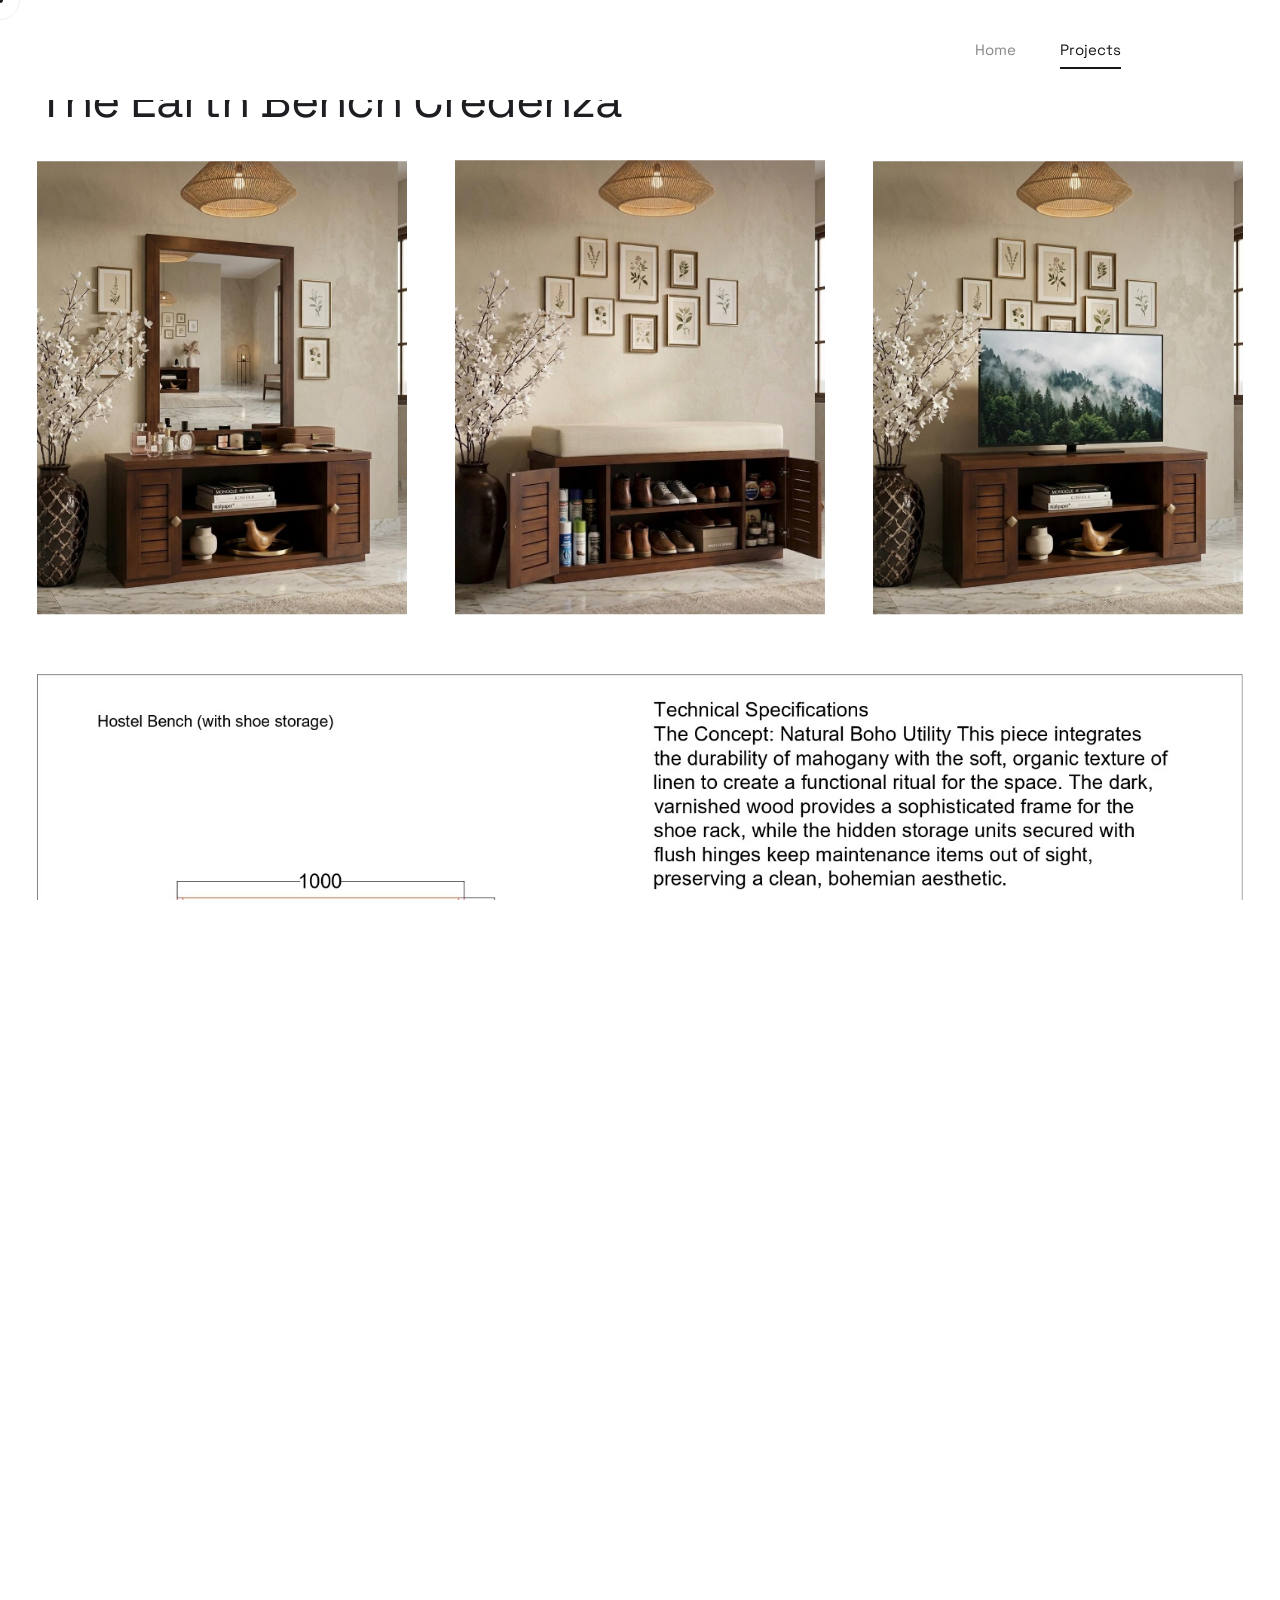
==== commit 5ac3dad4: "Add files via upload" ====
--- a/furniture-project.html
+++ b/furniture-project.html
@@ -96,7 +96,7 @@
                                         </button>
                                         <nav class="sidebar-nav">
                                             <ul class="metismenu" id="mobile-menu">
-                                                <li><a class="has-arrow" href="#">Homes</a>
+                                                <li><a class="has-arrow" href="index.html">Home</a>
                                                 </li>
                                                 <li><a class="has-arrow" href="#">projects</a>
                                                     <ul class="sub-menu">
